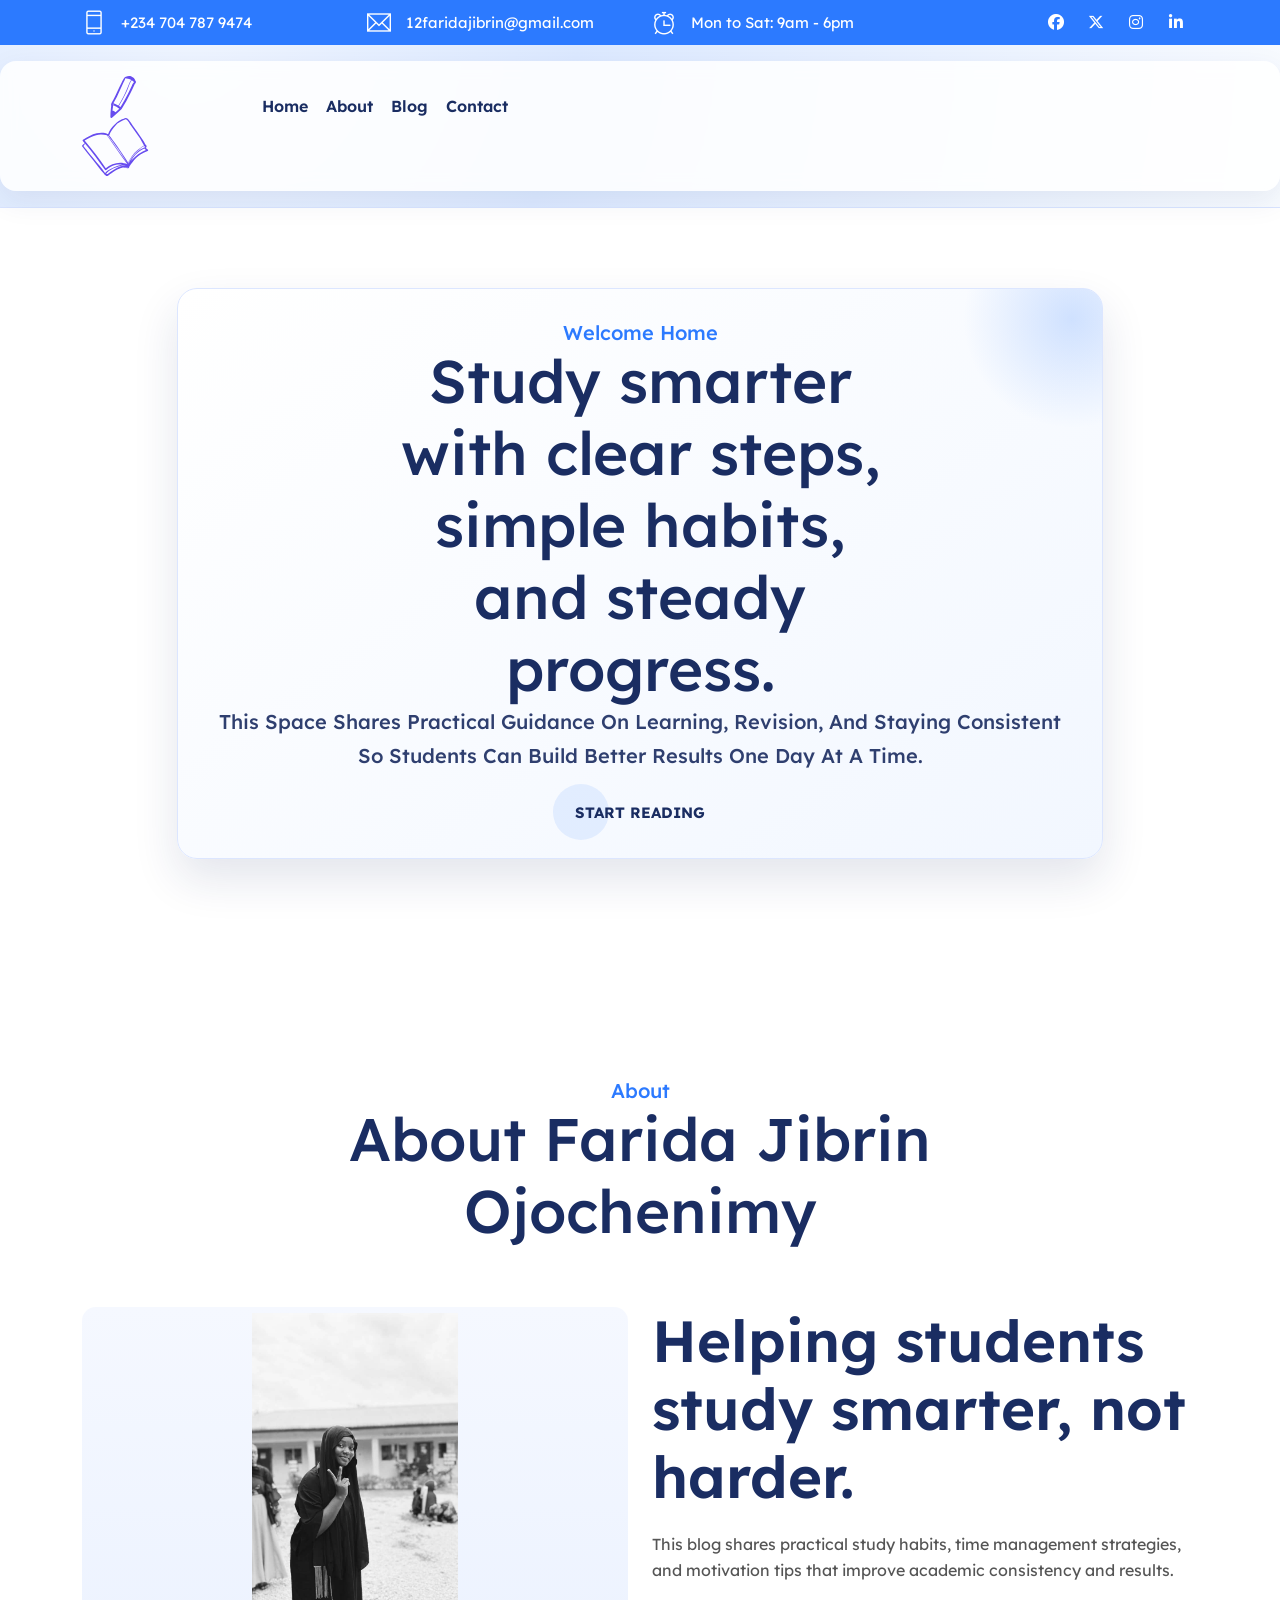
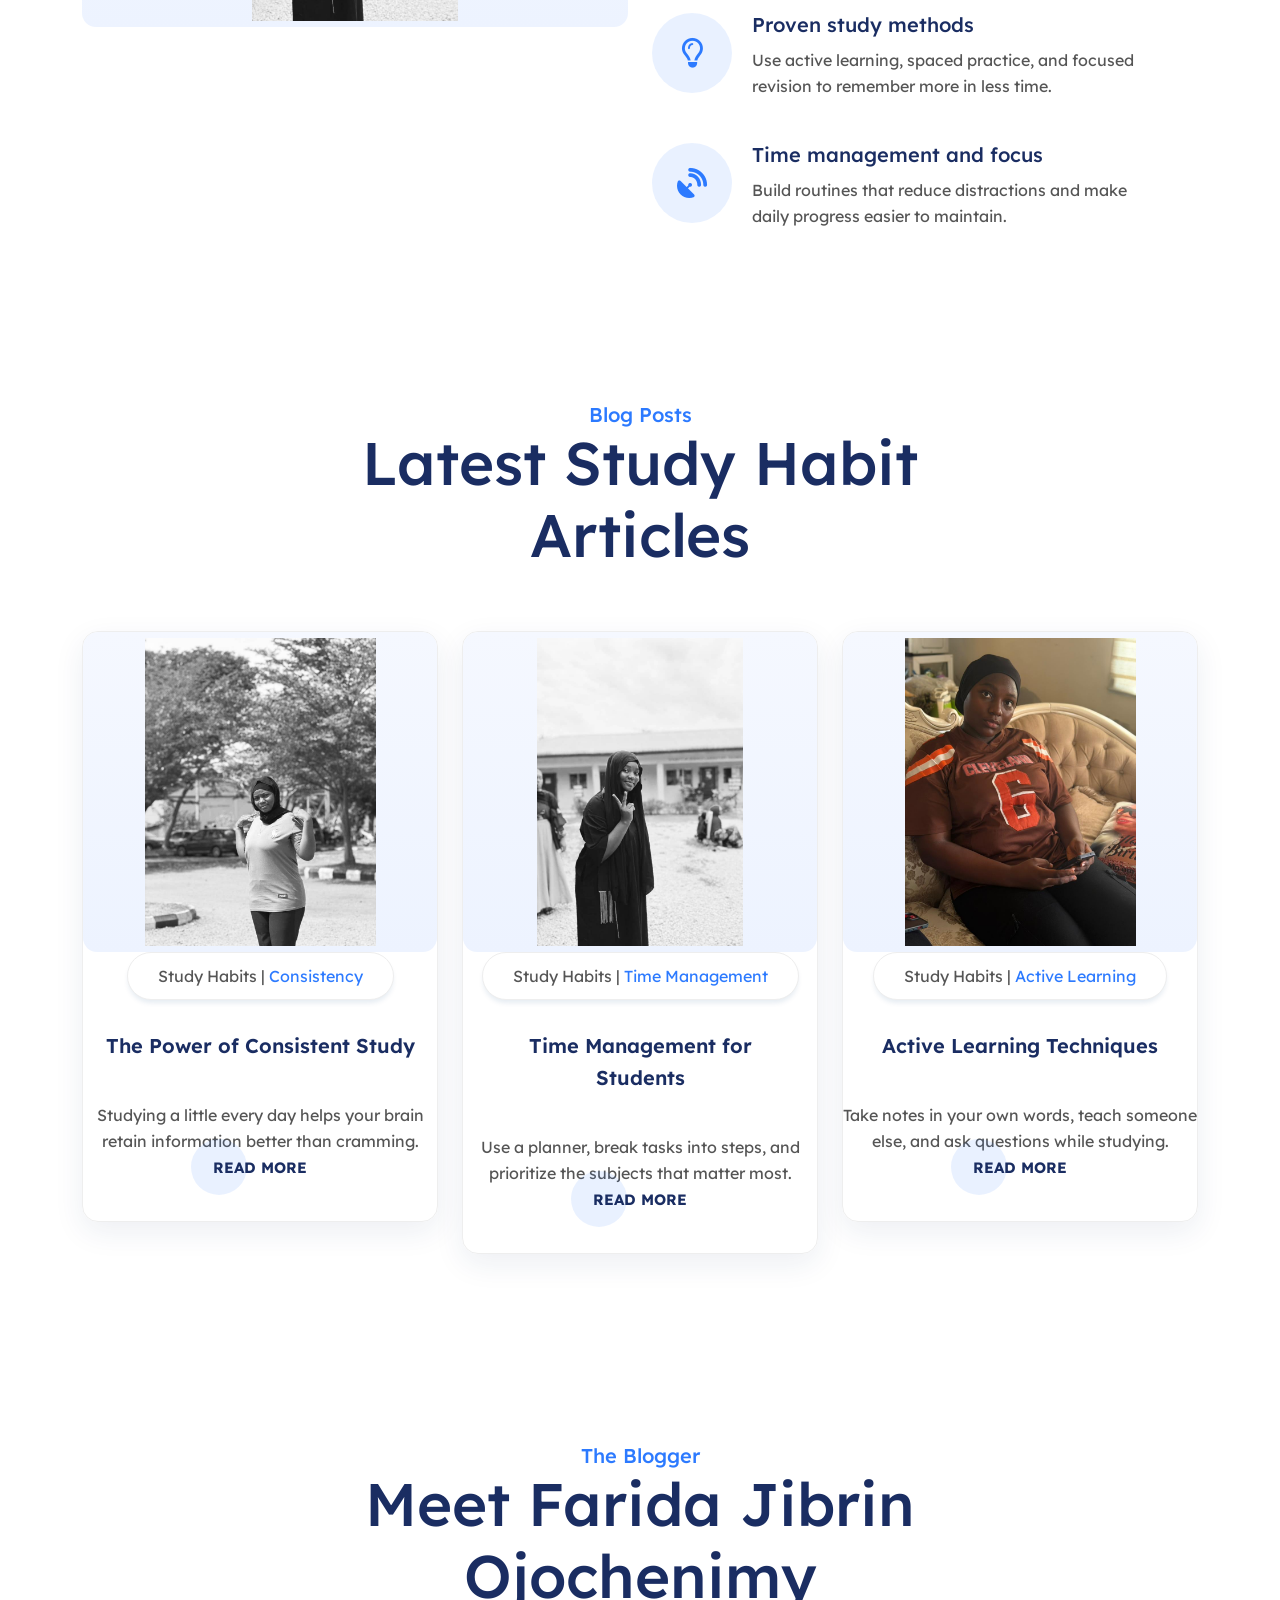
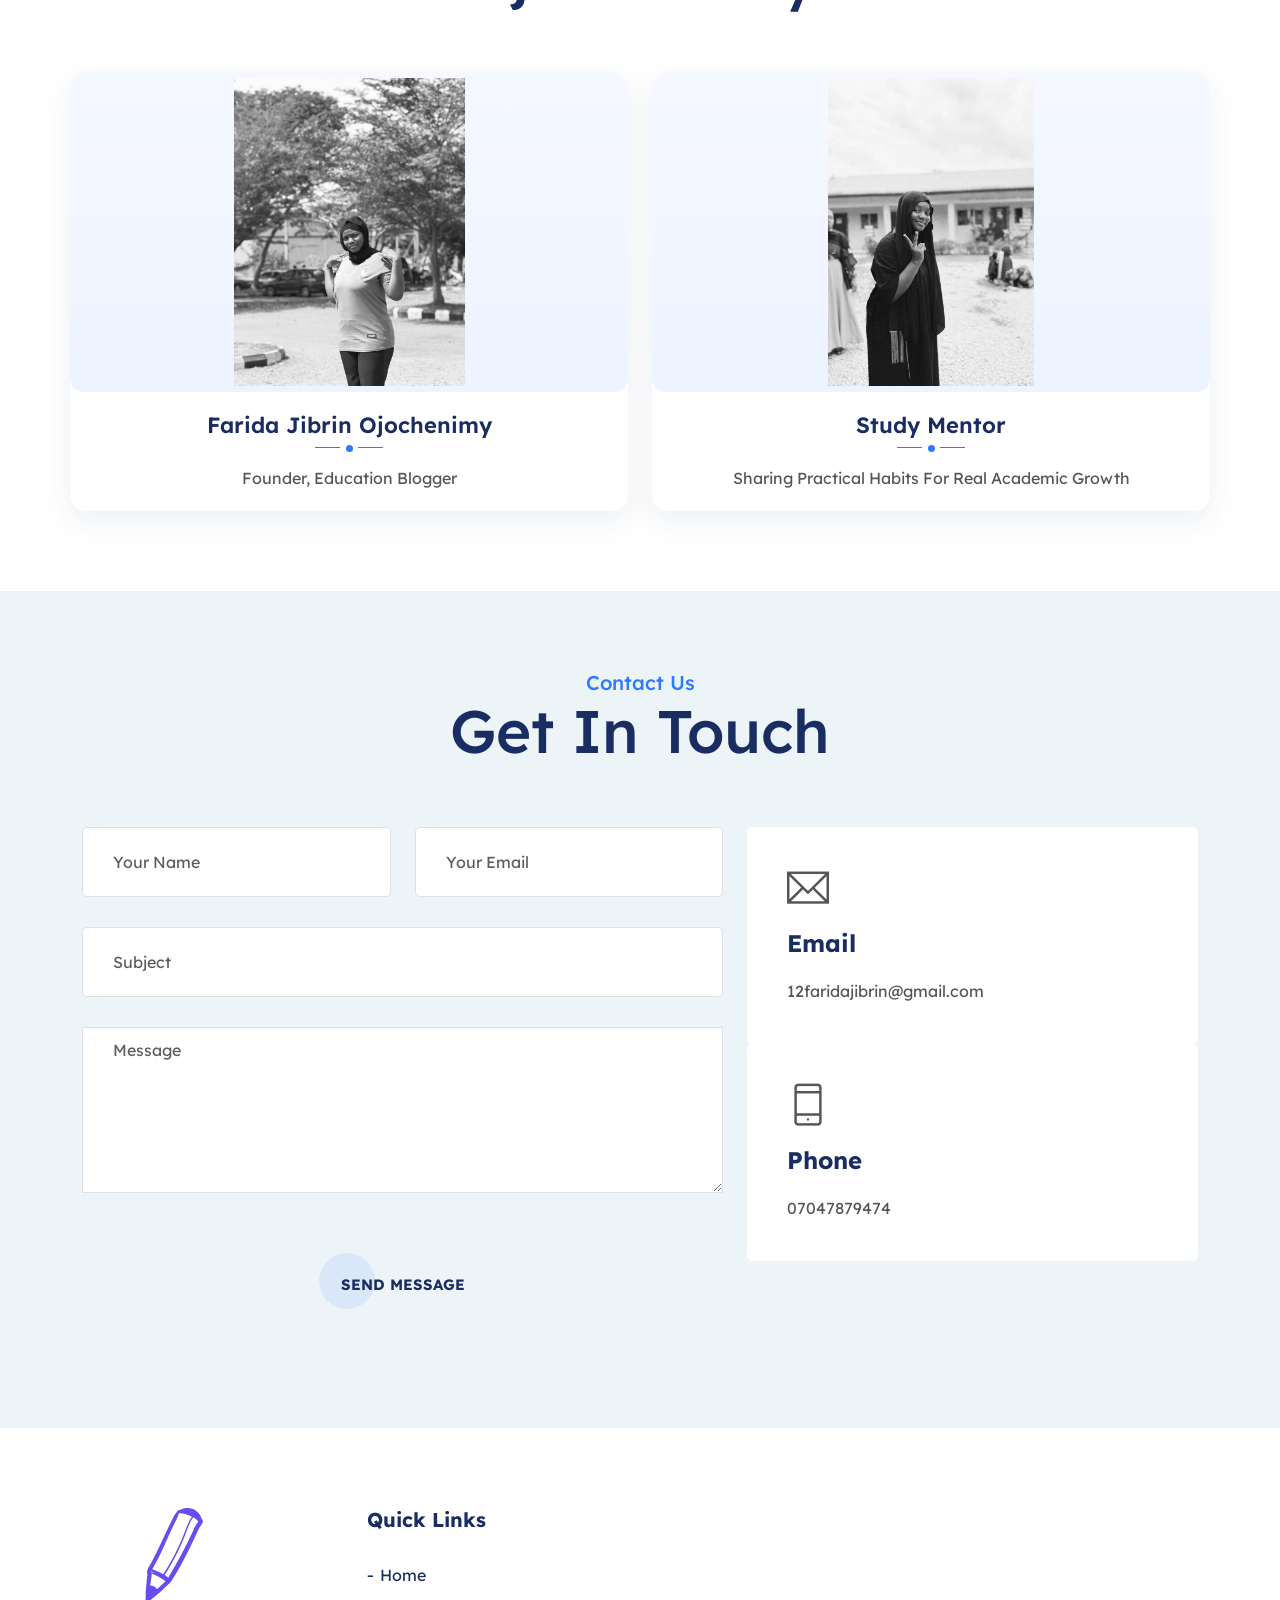
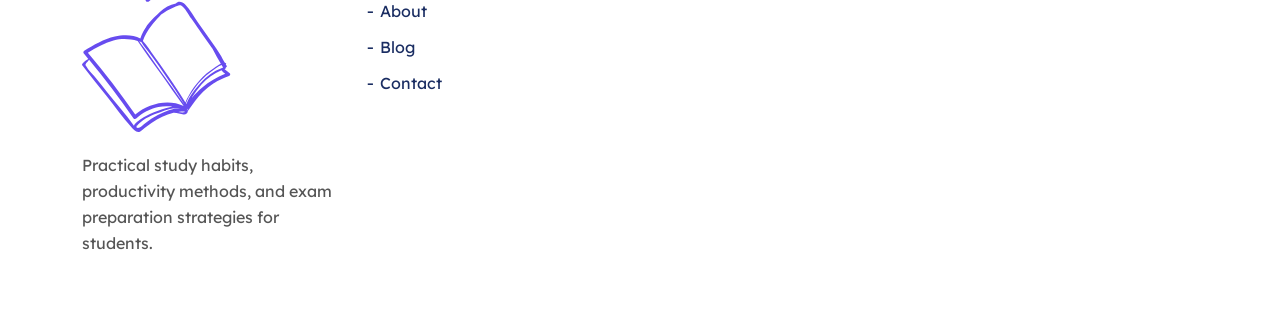
==== index.html @ 9ce4748a "first commit" ====
<!DOCTYPE html>
<html lang="en">
	<head>
		<meta charset="utf-8">
		<meta http-equiv="X-UA-Compatible" content="IE=edge">
		<meta name="viewport" content="width=device-width, initial-scale=1">
		<meta name="description" content="Study habits and practical student success tips.">
		<meta name="keywords" content="study habits, student productivity, education blog">
		<meta name="author" content="theme_ocean">
		<title>Study Habits That Actually Work</title>
		<link rel="stylesheet" href="assets/bootstrap/css/bootstrap.min.css">
		<link href="https://fonts.googleapis.com/css2?family=Lexend:wght@300;400;500;600;700&display=swap" rel="stylesheet">
		<link rel="stylesheet" href="assets/webfonts/themify-icons.css">
		<link rel="stylesheet" href="assets/css/all.min.css">
		<link rel="stylesheet" href="assets/css/fontawesome.min.css">
		<link rel="stylesheet" href="assets/owlcarousel/css/owl.carousel.css">
		<link rel="stylesheet" href="assets/owlcarousel/css/owl.theme.css">
		<link rel="stylesheet" href="assets/css/magnific-popup.css">
		<link rel="stylesheet" href="assets/css/jquery-simple-mobilemenu.css">
		<link rel="stylesheet" href="assets/css/animate.css">
		<link rel="stylesheet" href="assets/css/style.css">
	</head>
<body class="home-page">
	<div class="preloaders"><span class="loader">Loading</span></div>

	<div class="top_header_banner">
		<section class="logo-contact">
			<div class="container">
				<div class="row">
					<div class="col-lg-3 col-md-4 col-sm-6 col-xs-12"><div class="single-top-contact"><i class="ti-mobile"></i><h4><a href="tel:+2347047879474">+234 704 787 9474</a></h4></div></div>
					<div class="col-lg-3 col-md-4 col-sm-6 col-xs-12"><div class="single-top-contact"><i class="ti-email"></i><h4><a href="mailto:12faridajibrin@gmail.com">12faridajibrin@gmail.com</a></h4></div></div>
					<div class="col-lg-3 col-md-4 col-sm-6 col-xs-12"><div class="single-top-contact"><i class="ti-alarm-clock"></i><h4>Mon to Sat: 9am - 6pm</h4></div></div>
					<div class="col-lg-3 col-md-4 col-sm-6 col-xs-12"><div class="top_social_profile"><ul><li><a href="#" class="top_f_facebook"><i class="fa-brands fa-facebook"></i></a></li><li><a href="#" class="top_f_twitter"><i class="fa-brands fa-x-twitter"></i></a></li><li><a href="#" class="top_f_instagram"><i class="fa-brands fa-instagram"></i></a></li><li><a href="#" class="top_f_linkedin"><i class="fa-brands fa-linkedin-in"></i></a></li></ul></div></div>
				</div>
			</div>
		</section>

		<div id="navigation" class="navbar-light bg-faded site-navigation">
			<div class="container">
				<div class="row">
					<div class="col-20 align-self-center"><div class="site-logo"><a href="index.html"><img src="assets/images/all-img/book.svg" alt=""></a></div></div>
					<div class="col-60 d-flex">
						<nav id="main-menu"><ul><li><a href="index.html">Home</a></li><li><a href="about.html">About</a></li><li><a href="blog.html">Blog</a></li><li><a href="contact.html">Contact</a></li></ul></nav>
					</div>
					<ul class="mobile_menu"><li><a href="index.html">Home</a></li><li><a href="about.html">About</a></li><li><a href="blog.html">Blog</a></li><li><a href="contact.html">Contact</a></li></ul>
				</div>
			</div>
		</div>
	</div>

	<section class="welcome_home section-padding">
		<div class="container">
			<div class="row">
				<div class="col-lg-10 offset-lg-1 text-center">
					<div class="section-title welcome-card">
						<h4>Welcome Home</h4>
						<h1>Study smarter with clear steps, simple habits, and steady progress.</h1>
						<p class="welcome-copy">This space shares practical guidance on learning, revision, and staying consistent so students can build better results one day at a time.</p>
						<a href="blog.html" class="cta"><span>Start Reading</span></a>
					</div>
				</div>
			</div>
		</div>
	</section>

	<section class="ab_one section-padding">
		<div class="container">
			<div class="section-title"><h4>About</h4><h1>About Farida Jibrin Ojochenimy</h1></div>
			<div class="row">
				<div class="col-lg-6 col-sm-12 col-xs-12 wow fadeInUp" data-wow-duration="1s" data-wow-delay="0.2s" data-wow-offset="0"><div class="ab_img"><img src="assets/images/homepcs.jpeg" class="img-fluid" alt="Farida profile photo"></div></div>
				<div class="col-lg-6 col-sm-12 col-xs-12 wow fadeInUp" data-wow-duration="1s" data-wow-delay="0.1s" data-wow-offset="0">
					<div class="ab_content"><h2>Helping students study smarter, not harder.</h2><p>This blog shares practical study habits, time management strategies, and motivation tips that improve academic consistency and results.</p></div>
					<div class="abmv"><i class="fa-regular fa-lightbulb"></i><h4>Proven study methods</h4><p>Use active learning, spaced practice, and focused revision to remember more in less time.</p></div>
					<div class="abmv"><i class="fa-solid fa-satellite-dish"></i><h4>Time management and focus</h4><p>Build routines that reduce distractions and make daily progress easier to maintain.</p></div>
				</div>
			</div>
		</div>
	</section>

	<section class="blog_area_bg section-padding">
		<div class="container">
			<div class="section-title"><h4>Blog Posts</h4><h1>Latest Study Habit Articles</h1></div>
			<div class="row">
				<div class="col-lg-4 col-sm-4 col-xs-12 wow fadeInUp" data-wow-duration="1s" data-wow-delay="0.1s" data-wow-offset="0"><div class="single_blog"><img src="assets/images/img.jpeg" class="img-fluid" alt="Farida portrait" /><div class="img_info"><span>Study habits | <a href="blog-post-1.html">Consistency</a></span></div><div class="content_box"><h2><a href="blog-post-1.html">The Power of Consistent Study</a></h2><p>Studying a little every day helps your brain retain information better than cramming.</p><a href="blog-post-1.html" class="cta"><span>Read More</span></a></div></div></div>
				<div class="col-lg-4 col-sm-4 col-xs-12 wow fadeInUp" data-wow-duration="1s" data-wow-delay="0.2s" data-wow-offset="0"><div class="single_blog"><img src="assets/images/homepcs.jpeg" class="img-fluid" alt="Farida smiling" /><div class="img_info"><span>Study habits | <a href="blog-post-2.html">Time management</a></span></div><div class="content_box"><h2><a href="blog-post-2.html">Time Management for Students</a></h2><p>Use a planner, break tasks into steps, and prioritize the subjects that matter most.</p><a href="blog-post-2.html" class="cta"><span>Read More</span></a></div></div></div>
				<div class="col-lg-4 col-sm-4 col-xs-12 wow fadeInUp" data-wow-duration="1s" data-wow-delay="0.3s" data-wow-offset="0"><div class="single_blog"><img src="assets/images/profile.jpeg" class="img-fluid" alt="Farida at home" /><div class="img_info"><span>Study habits | <a href="blog-post-3.html">Active learning</a></span></div><div class="content_box"><h2><a href="blog-post-3.html">Active Learning Techniques</a></h2><p>Take notes in your own words, teach someone else, and ask questions while studying.</p><a href="blog-post-3.html" class="cta"><span>Read More</span></a></div></div></div>
			</div>
		</div>
	</section>

	<section class="team_member section-padding">
		<div class="container">
			<div class="section-title"><h4>The Blogger</h4><h1>Meet Farida Jibrin Ojochenimy</h1></div>
			<div class="row text-center blogger-grid">
				<div class="col-md-6 col-sm-6 col-xs-12 wow fadeInUp" data-wow-duration="1s" data-wow-delay="0.1s" data-wow-offset="0"><div class="our-team"><div class="team_img"><img src="assets/images/img.jpeg" alt="Farida standing outdoors"></div><div class="team-content"><h3 class="title">Farida Jibrin Ojochenimy</h3><span class="post">Founder, Education Blogger</span></div></div></div>
				<div class="col-md-6 col-sm-6 col-xs-12 wow fadeInUp" data-wow-duration="1s" data-wow-delay="0.2s" data-wow-offset="0"><div class="our-team"><div class="team_img"><img src="assets/images/homepcs.jpeg" alt="Farida peace sign portrait"></div><div class="team-content"><h3 class="title">Study Mentor</h3><span class="post">Sharing practical habits for real academic growth</span></div></div></div>
			</div>
		</div>
	</section>

	<div id="contact" class="contact_area section-padding">
		<div class="container">
			<div class="section-title"><h4>Contact Us</h4><h1>Get In Touch</h1></div>
			<div class="row">
				<div class="col-lg-7 col-sm-12 col-xs-12 wow fadeInUp" data-wow-duration="1s" data-wow-delay="0.2s" data-wow-offset="0">
					<div class="contact"><form class="form" method="post" action="mailto:12faridajibrin@gmail.com" enctype="text/plain"><div class="row"><div class="form-group col-md-6"><input type="text" name="name" class="form-control" required="required" placeholder="Your Name"></div><div class="form-group col-md-6"><input type="email" name="email" class="form-control" required="required" placeholder="Your Email"></div><div class="form-group col-md-12"><input type="text" name="subject" class="form-control" required="required" placeholder="Subject"></div><div class="form-group col-md-12"><textarea rows="6" name="message" class="form-control" required="required" placeholder="Message"></textarea></div><div class="col-md-12 text-center"><button type="submit" class="cta"><span>Send Message</span></button></div></div></form></div>
				</div>
				<div class="col-lg-5 col-sm-12 col-xs-12 wow fadeInUp" data-wow-duration="1s" data-wow-delay="0.2s" data-wow-offset="0"><div class="single_address"><i class="ti-email"></i><h4>Email</h4><p>12faridajibrin@gmail.com</p></div><div class="single_address"><i class="ti-mobile"></i><h4>Phone</h4><p>07047879474</p></div></div>
			</div>
		</div>
	</div>

	<div class="footer section-padding"><div class="container"><div class="row"><div class="col-lg-3 col-sm-6 col-xs-12"><div class="single_footer"><a href="index.html"><img src="assets/images/all-img/book.svg" alt=""></a><p>Practical study habits, productivity methods, and exam preparation strategies for students.</p></div></div><div class="col-lg-2 col-sm-6 col-xs-12"><div class="single_footer"><h4>Quick Links</h4><ul><li><a href="index.html">Home</a></li><li><a href="about.html">About</a></li><li><a href="blog.html">Blog</a></li><li><a href="contact.html">Contact</a></li></ul></div></div></div></div></div>

	<script src="assets/js/jquery-1.12.4.min.js"></script>
	<script src="assets/bootstrap/js/bootstrap.min.js"></script>
	<script src="assets/owlcarousel/js/owl.carousel.min.js"></script>
	<script src="assets/js/jquery-simple-mobilemenu.js"></script>
	<script src="assets/js/jquery.magnific-popup.min.js"></script>
	<script src="assets/js/jquery.mixitup.js"></script>
	<script src="assets/js/gsap.min.js"></script>
	<script src="assets/js/ScrollTrigger.min.js"></script>
	<script src="assets/js/lenis.js"></script>
	<script src="assets/js/scrolltopcontrol.js"></script>
	<script src="assets/js/jquery.inview.min.js"></script>
	<script src="assets/js/wow.min.js"></script>
	<script src="assets/js/scripts.js"></script>
</body>
</html>
---- assets/css/style.css ----
/*
Author       : theme_ocean
Template Name: Purdue - Education HTML Template
Version      : 1.0
*/
/*=============================================================
    CSS INDEX
    =============================
    01. GENERAL STYLE (body, link color, section-title, preloader btn, overlay, section-padding etc)
    02. START BOOTSTRAP NAVIGATION OVERRIDES
    03. START HOMEPAGE CSS STYLE
    04. START TOP PROMO DESIGN
    05. START ABOUT CSS DESIGN
    06. START COUNTER DESIGN
    07. START FEATURES DESIGN
    08. START COURSE DESIGN
    09. START COURSE PROMOTION DESIGN
    10. START TOPIC DESIGN
    11. START REVIEWS DESIGN
    12. START TEAM DESIGN
    13. START BLOG DESIGN
    14. START FOOTER DESIGN
    15. START PARTNER DESIGN
    16. START SECTION TOP DESIGN
    17. START PRICING DESIGN
    18. START EVENTS DESIGN
    19. START FAQ DESIGN
    20. START ERROR DESIGN
    21. START LOGIN AND REGISTER DESIGN
    22. START CONTACT DESIGN
    23. START ABOUT PAGE DESIGN
    23. START NEWSLETTER DESIGN
    24. START FREE COURSE+INSTRUCTOR DESIGN
  =============================================================*/
/*
* ----------------------------------------------------------------------------------------
* 01.GENERAL STYLE
* ----------------------------------------------------------------------------------------
*/
body {
color:#555;
font-family: 'Lexend', sans-serif;
font-size: 16px;
font-weight: 400;
line-height: 26px;
overflow-x:hidden;
}

h1,
h2,
h3,
h4,
h5,
h6 {
  letter-spacing: 0px;
  margin: 0px;
  font-family: 'Lexend', sans-serif;
  color: #1a2d62;
  font-weight: 400;
}
a {
	font-family: 'Lexend', sans-serif;
    text-decoration: none;
	color:#1a2d62;
    -webkit-transition: all 0.2s;
    -o-transition: all 0.2s;
    transition: all 0.2s;
}
a:hover {
    color: #fff;
    text-decoration: none;
}
a:focus {
    outline: none;
    text-decoration: none;
}
inout{outline:none;}
p {
  margin-bottom: 0;
}
ul,
li {
    margin: 0;
    padding: 0;
	list-style:none;
}
html.lenis,
html.lenis body {
    height: auto;
}

.lenis.lenis-smooth {
    scroll-behavior: auto !important;
}

.lenis.lenis-smooth [data-lenis-prevent] {
    overscroll-behavior: contain;
}

.lenis.lenis-stopped {
    overflow: hidden;
}

.lenis.lenis-smooth iframe {
    pointer-events: none;
}
fieldset {
    border: 0 none;
    margin: 0 auto;
    padding: 0;
}
b, strong {
	font-weight: 600;
}
span{font-family: 'Lexend', sans-serif;}
.no-padding { padding: 0 }

/*END PRELOADER DESIGN*/
.section-padding { padding: 80px 0 }
/*START SECTION TITLE DESIGN*/
.section-title {
  margin-bottom: 60px;
  position:relative;
  text-align:center;
}
.section-title h4 {
	color: #2c7aff;
	font-weight: 500;
	font-size: 20px;
}
.section-title h1 {
  font-size: 60px;
width:60%;
font-weight: 500;
margin:auto;
}
@media only screen and (max-width:960px) { 
.section-title h1 {width:90%;}
}
@media only screen and (max-width:768px) { 
.section-title h1 {font-size:50px;width:90%;}
}
@media only screen and (max-width:480px) { 
.section-title h1 {font-size:40px;width:90%;}
}
.section-title p {
	width: 100%;
	margin: auto;
	font-size: 40px;
	font-weight: 800;
	text-transform: capitalize;
	line-height: 50px;
	color: #1a2d62;
}
@media only screen and (max-width:480px){
.section-title p {width:100%;}
}
.section-title p span {
	background: #FEC961;
	padding: 0 15px;
	border-radius: 30px;
	/* display: block; */
}
h1.section-title-white{color:#fff;}
p.section-title-white{color:#fff;}
.section-title-two{margin-bottom:60px;}
.section-title-two h2 {
	font-weight: 600;
	font-size: 50px;
}
.section-title-two h2 span{color: #2c7aff;}

/*END SECTION TITLE DESIGN*/
/*START SCROLL TO TOP*/
.topcontrol {
	background: #2c7aff;
	border-radius: 30px;
	bottom: 5px;
	-webkit-box-shadow: 0 1px 10px 0 rgba(0, 0, 0, 0.2);
	box-shadow: 0 1px 10px 0 rgba(0, 0, 0, 0.2);
	color: #fff;
	cursor: pointer;
	font-size: 22px;
	height: 50px;
	line-height: 47px;
	opacity: 1;
	-ms-filter: "progid:DXImageTransform.Microsoft.Alpha(Opacity=100)";
	position: fixed;
	right: 5px;
	text-align: center;
	-webkit-transition: all 0.2s ease 0s;
	-o-transition: all 0.2s ease 0s;
	transition: all 0.2s ease 0s;
	width: 50px;
}
@media only screen and (max-width:768px) { 
.topcontrol {display:none;}
}
.topcontrol:hover {
    background: #2c7aff;
    color: #fff;
}
/*END SCROLL TO TOP*/
/*START PRELOADER DESIGN*/

.preloaders {
  position: fixed;
  top: 50%;
  left: 50%;
  width: 100%;
  height: 100%;
  display: flex;
  align-items: center;
  justify-content: center;
  z-index: 99999;
  transform: translate(-50%, -50%);
  background: #fff;
}
.loader {
  font-size: 48px;
  display: inline-block;
  font-weight: bold;
  color: #1a2d62;
  box-sizing: border-box;
  text-shadow: 0 0 2px #FFF, 0 0 1px #FFF, 0 0 1px #FFF;
  letter-spacing: 2px;
  position: relative;
}
.loader::after {
  content: 'Loading';
  position: absolute;
  left: 0;
  top: 0;
  color: #2c7aff;
  width: 100%;
  height: 100%;
  overflow: hidden;
  box-sizing: border-box;
  animation: animloader 6s linear infinite;
}

@keyframes animloader {
  0% {
    width: 0%;
  }
  100% {
    width: 100%;
  }
}
 
/*END LOADER*/

::-moz-selection {
	background: #2c7aff;
	color: #fff;
	text-shadow: none;
}
::selection {
	background: #2c7aff;
	color: #fff;
	text-shadow: none;
}
/*BTN START*/
.btn_one {
	background: #2c7aff;
	font-size: 15px;
	padding: 15px 40px;
	color:#fff;
  display: inline-block;
  border-radius:100px;
  font-weight: 700;
   box-shadow: 10px 15px 18px rgba(23, 23, 36, 0.1);
  vertical-align: middle;
  -webkit-transform: translateZ(0);
  transform: translateZ(0);
  box-shadow: 0 0 1px rgba(0, 0, 0, 0);
  -webkit-backface-visibility: hidden;
  backface-visibility: hidden;
  -moz-osx-font-smoothing: grayscale;
  position: relative;
  -webkit-transition-property: color;
  transition-property: color;
  -webkit-transition-duration: 0.3s;
  transition-duration: 0.3s;
}
.btn_one:before {
  content: "";
  position: absolute;
  z-index: -1;
  top: 0;
  left: 0;
  right: 0;
  bottom: 0;
  background: #fec961;
  border-radius: 100px;
  -webkit-transform: scaleY(0);
  transform: scaleY(0);
  -webkit-transform-origin: 50% 0;
  transform-origin: 50% 0;
  -webkit-transition-property: transform;
  transition-property: transform;
  -webkit-transition-duration: 0.3s;
  transition-duration: 0.3s;
  -webkit-transition-timing-function: ease-out;
  transition-timing-function: ease-out;
}
.btn_one:hover, .btn_one:focus, .btn_one:active {
  color: #fff;
  border-radius:100px;
}
.btn_one:hover:before, .btn_one:focus:before, .btn_one:active:before {
  -webkit-transform: scaleY(1);
  transform: scaleY(1);
  border-radius: 100px;
}

@media only screen and (max-width:880px) { 
.btn_one {padding: 10px 20px;}
}
@media only screen and (max-width:480px) { 
.btn_one {padding: 10px 30px;}
}
/*BTN END*/

/*START BTN TWO*/
.cta {
  position: relative;
  margin: auto;
  padding: 18px 22px;
  transition: all 0.2s ease;
}
.cta:before {
  content: "";
  position: absolute;
  top: 0;
  left: 0;
  display: block;
  border-radius: 28px;
  background: rgba(44,122,255,0.1);
  width: 56px;
  height: 56px;
  transition: all 0.3s ease;
}
.cta span {
	position: relative;
	font-size: 15px;
	color: #1a2d62;
	font-weight: 700;
	text-transform: uppercase;
}
.cta svg {
  position: relative;
  top: 0;
  margin-left: 10px;
  fill: none;
  stroke-linecap: round;
  stroke-linejoin: round;
  stroke: #111;
  stroke-width: 2;
  transform: translateX(-5px);
  transition: all 0.3s ease;
}
.cta:hover:before {
  width: 100%;
  background: #2c7aff;
}
.cta:hover svg {
  transform: translateX(0);
}
.cta:active {
  transform: scale(0.96);
}
.cta:hover span{color:#fff;}
.cta:hover svg {
  position: relative;
  top: 0;
  margin-left: 10px;
  fill: none;
  stroke-linecap: round;
  stroke-linejoin: round;
  stroke: #fff;
  stroke-width: 2;
  transform: translateX(-5px);
  transition: all 0.3s ease;
}
/*END BTN TWO*/
/*START BTN THREE*/
.btn_two {
	color: #1a2d62;
	border: 2px solid #2c7aff;
	padding: 12px 30px;
	font-weight: 600;
	display: inline-block;
	border-radius: 100px;
	font-size: 16px;
	transition: 0.3s;
	background: #fff;
}
.btn_two:hover{
	color: #fff;
	border: 2px solid #2c7aff;
	background:#2c7aff;
}
/*END BTN THREE*/
/*
* ----------------------------------------------------------------------------------------
* 01.END GENERAL STYLE
* ----------------------------------------------------------------------------------------
*/
.top_header_banner{background: #F9F4F1;}
.top_header_banner2 {
	background: linear-gradient(to left, rgb(228, 242, 254), rgb(255, 238, 254));
}
/*START TOP HEADER DESIGN*/
.logo-contact {
	padding: 5px 0;
	background: #2c7aff;
}
@media only screen and (max-width:960px){
.logo-contact{display:none;}
}
.logo-img{}
.logo-img a {
	color: #fff;
	font-size: 40px;
	text-transform: uppercase;
	margin-top: 5px;
	display: inline-block;
}
.single-top-contact {margin-top:6px;}
@media only screen and (max-width:880px) { 
.single-top-contact{margin-bottom:30px;}
}
.single-top-contact i {
	color: #fff;
	float: left;
	margin-right: 15px;
	font-size: 24px;
	margin-bottom: 0px;
}
.single-top-contact h4{
font-size: 15px;
color: #fff;
margin-bottom: 0px;
overflow: hidden;
padding-top: 3px;
}
.single-top-contact h4 a{color: #fff;}
/*TOP SOCIAL PROFILES*/
.top_social_profile ul{
list-style: outside none none;
margin: 0;
padding: 0;
float:right;
}
.top_social_profile ul li{display: inline-block;}
.top_social_profile ul li a {
	/* background:#fff; */
	text-align: center;
	border: 0px;
	text-transform: uppercase;
	-webkit-transition: all 0.3s ease 0s;
	-o-transition: all 0.3s ease 0s;
	transition: all 0.3s ease 0s;
	margin-right: 5px;
	font-size: 16px;
	color: #fff;
	display: block;
	width: 35px;
	height: 35px;
	line-height: 35px;
	border-radius: 30px;
}
@media only screen and (max-width:768px) { 
.top_social_profile ul li a{margin-right:10px;margin-bottom:10px;}
}
.top_social_profile ul li a:hover{
color:#fff;
}
.top_f_facebook:hover{background:#3B5998;}
.top_f_twitter:hover{background:#1A90D9;}
.top_f_instagram:hover{background:#FF5252;}
.top_f_linkedin:hover{background:#0e76a8;}
/*END LOGO WITH CONTACT*/
/*
* ----------------------------------------------------------------------------------------
* 02.START BOOTSTRAP NAVIGATION OVERRIDES
* ----------------------------------------------------------------------------------------
*/
.col-20{
	width: 15%;
}
.col-60{
	width: 55%;
}
.col-30{
	width: 30%;
}
.site-logo{
	width: 150px;
}
.site-logo a{
	display: block;
}
.site-logo img{
	max-width: 100%;
}
#navigation {
	background: #fff;
	padding: 15px 0;
}
.navigation2{
	border-bottom: 0px !important;
	background:#fff;
}
@media only screen and (max-width:960px){
#navigation{border-bottom: 0px;}
}
.navbar-fixed {
    z-index: 999;
    position: fixed;
    opacity: .98;
    -ms-filter:"progid:DXImageTransform.Microsoft.Alpha(Opacity=98)";
    width: 100%;
    top: 0;
    -webkit-animation: fadeInDown 800ms;
    animation: fadeInDown 800ms;
    -webkit-backface-visibility: hidden;
    border-radius: 0px;
    background: #fff !important;
	box-shadow: 10px 15px 18px rgba(23, 23, 36, 0.03);
}
.navbar-fixed  .menu_ex_bg {
	background: #fff;
	padding: 20px 0px;
	box-shadow: none;
}
@media only screen and (max-width:960px){
#navigation.navbar-fixed{display:none;}
}
#main-menu{
}
#main-menu ul{
	list-style-type: none;
}

#main-menu ul li {
	display: inline-block;
	padding: 0 9px;
	position: relative;
	line-height: 60px;
}
@media only screen and (max-width:1140px){
#main-menu ul li {padding: 0 9px;}
}
#main-menu ul li a {
	position: relative;
	text-transform: capitalize;
	color: #1a2d62;
	font-weight: 600;
	transition: .5s;
	font-size: 16px;
}
#main-menu ul li a:hover,
#main-menu ul li a:focus{
	color: #2c7aff;
}
#navigation .header-btn {
	padding-right:20px;
}





/*-------------------------------
# Dropdwon menu 
--------------------------------*/

#navigation #main-menu ul li ul ,
#navigation #main-menu ul li ul li ul {	
	background: #fff;
	-webkit-box-shadow: 0 0 10px 3px rgba(0,0,0,.05);
	box-shadow: 0 0 10px 3px rgba(0,0,0,.05);
	left: -55px;
	list-style: outside none none;
	margin:  0;
	opacity: 0;
	-ms-filter:"progid:DXImageTransform.Microsoft.Alpha(Opacity=0)";
	padding:0px;
	position: absolute;
	text-align: left;
	top: 120%;
	-webkit-transition:all 0.5s ease 0s;
	-o-transition: all 0.5s ease 0s;
	transition: all 0.5s ease 0s;
	visibility: hidden;
	width: 210px;
	z-index: 999;
	border-radius: 0px;
	border-top: 2px solid #2c7aff;
}
#navigation #main-menu .menu-item-has-children {
	position: relative;
	margin-right: 20px;
}
#navigation #main-menu .menu-item-has-children::after {
	position: absolute;
	content: "\f107";
	font-family:"Font Awesome 6 Free";
	margin-top: 0px;
	margin-left: 0;
	font-size: 10px;
	right: -10px;
	top: 0px;
	color: #0b104a;
	font-size: 13px;
	font-weight: 600;
}
#navigation #main-menu ul li  ul li{
	position: relative;
}
#navigation #main-menu ul li ul li ul{
	top: 0;
	right: auto;
	left: 205px;
}
#navigation.navbar-fixed #main-menu ul li li a{
	color: #1a2d62;
} 
#navigation #main-menu ul li:hover ul,
#navigation #main-menu ul li ul li:hover > ul{
	opacity: 1;
	-ms-filter: "progid:DXImageTransform.Microsoft.Alpha(Opacity=100)"; 
	visibility: visible;
	top: 100%;
}
#navigation #main-menu ul li ul li {display: block; margin: 0; padding: 0;}

#navigation #main-menu ul li ul li a {
	display: block;
	font-size: 16px;
	line-height: 30px;
	font-weight: 600;
	padding: 10px 30px;
	position: relative;	
	transition: all 0.3s ease 0s !important;
	visibility: inherit !important;
	opacity: inherit !important;
	text-transform: capitalize;
	border-bottom: 1px solid #e8e5e5;
}

#navigation #main-menu ul li ul li a:hover{
	color: #1a2d62;
	background-color: #fafafa;
	text-decoration: none;
}
@media only screen and (max-width: 991px){
	
.col-60{
display: none!important;
}

#sm_menu_ham {
display: block;
top: 40px;
right: 11%;
position: absolute;
}
.sidebar{
padding-top: 100px;
}
}

@media only screen and (max-width: 767px){
.spt-130 {
padding-top: 90px;
}	
#mobile_menu{
display: block;
width: 100%;

}
}
@media only screen and (max-width: 575px){
#navigation {padding: 30px 20px;}
#sm_menu_ham {top: 60px;}
}
.header-btn{
	display: inline-block;
	font-weight: 600;
	font-size: 18px;
	color: #0b104a;
	transition: .5s;	
}
.header-btn:hover,
.header-btn:focus{
	color: #2c7aff;
	
}


.home_lc {
	display: inline-block;
	margin-top:15px;
}
.hlc {
	position: relative;
	margin-right: 30px;
	display: inline-block;
}
.home_lc a i {
	display: flex;
	align-items: center;
	justify-content: center;
	color: #1a2d62;
	font-size: 26px;
}
.home_lc a .gactive {
	width: 20px;
	height: 20px;
	background: #2c7aff;
	border-radius: 50%;
	display: flex;
	align-items: center;
	justify-content: center;
	color: #fff;
	font-size: 14px;
	position: absolute;
	top: -10px;
	right: -11px;
}
.call_to_action{
float: right;
margin-top:0px;}
#navigation.navbar-fixed .call_to_action{margin-top:5px;}
.call_to_action a {}
.select_cat select {
	width: 50%;
	float: left;
	margin-top: 15px;
	padding: 10px;
	font-weight: 700;
	font-size: 15px;
	border: 1px solid #ededed;
}
.select_cat select option{
	padding: 10px;
}
.select_cat select:focus{
box-shadow:none;
}
/*
* ----------------------------------------------------------------------------------------
* 02.END BOOTSTRAP NAVIGATION OVERRIDES
* ----------------------------------------------------------------------------------------
*/
/*
* ----------------------------------------------------------------------------------------
* 03. START HOMEPAGE CSS STYLE
* ----------------------------------------------------------------------------------------
*/
.top_header_banner {
	position: relative;
	background: url(../images/banner/bg-scaled.jpg);
	background-repeat: no-repeat;
	background-size: cover;
	background-position: center;
}
.home_bg {
	height: 900px;
	position: relative;
}
.home_bg2{
height:700px;
position:relative;
}
.home_content{padding-top:250px;position:relative;}
.hc_pt{padding-top:150px;position:relative;}
@media only screen and (max-width:768px) { 
.home_content{padding-left:30px;padding-right: 20px;}
}
.home_content h1 {
	font-size: 80px;
	font-weight: 500;
	line-height: 90px;
	margin-bottom: 20px;
}
 @media only screen and (max-width:960px){
.home_content h1 {font-size: 60px;line-height:70px;}
 }
.home_content h1 span{color:#2eca7f;}
.home_content p {
	margin-bottom: 40px;
	font-weight: 400;
	font-size: 18px;
}
.home_me_img{	
position: absolute;
bottom: 0;}
.home_me_img img{position:relative;}
.home_img_two{padding-top:150px;padding-left:50px;}

@media only screen and (max-width:480px) { 
.home_me_img{display:none;}
.home_img_two{display:none;}
}

.home_ps {
	background: #fff;
	width: 200px;
	padding: 20px;
	border-radius:0px;
	box-shadow: 0px 0 30px rgba(1, 41, 112, 0.08);
	position: absolute;
	top: 50%;
}
.home_ps img {
	width: 40px;
	float: left;
	margin-right: 10px;
}
.home_ps h2 {
	overflow: hidden;
	font-weight: 800;
}
.home_ps span{font-size: 14px;}

.home_ps2 {
	background: #fff;
	width: 200px;
	padding: 20px;
	border-radius:0px;
		position: absolute;
	top: 10%;
	right:0;
	box-shadow: 0px 0 30px rgba(1, 41, 112, 0.08);
}
.home_ps2 img {
	width: 40px;
	float: left;
	margin-right: 10px;
}
.home_ps2 h2 {
	overflow: hidden;
	font-weight: 800;
}
.home_ps2 span{font-size: 14px;}

/*HOME TWO BANNER CSS*/
.hero-text2{position:relative;}
.hero-text2 h1 span{color: #2c7aff;}
.hero-text2 h1 {
	font-size: 66px;
	font-weight: 500;
	letter-spacing: 0;
	line-height: 76px;
	padding-top: 250px;
	margin-bottom: 20px;
}
@media only screen and (max-width:960px){
.hero-text2 h1 {padding-top:150px;font-size:64px;line-height:74px;}
}
@media only screen and (max-width:768px){
.hero-text2 h1 {padding-top:150px;font-size: 64px;line-height: 74px;}
}
@media only screen and (max-width:480px){
.hero-text2 h1 {padding-top:250px;font-size: 34px;line-height:44px;}
}
.hero-text2 p {
	width:80%;
	font-weight:500;
	margin-bottom: 30px;
}
.hero-text-img2 {
	position: absolute;
	bottom: 0;
}
.hero-text-img2{}
@media only screen and (max-width:960px) { 
.hero-text-img2 img{display:none;}
}
/*SUBSCRIBE FIELD*/
.banner_subs2 {
	display: block;
	position: relative;
	margin-top: 30px;
}
@media only screen and (max-width:480px){
.banner_subs2 {display: none;}
}
.banner_subs2 button{border:none;}
.home_si2 {
	background: #fff;
	border-radius: 0px;
	color: #0b104a;
	display: block;
	height: 70px;
	letter-spacing: 1px;
	margin: 0;
	padding: 0 60px 0 20px;
	text-transform: capitalize;
	width: 100%;
}
.home_si2:focus{
outline:0 none;
box-shadow:none;
border: 1px solid #2c7aff!important;
}
.home_sb2 button {
	background-color: #2c7aff;
	border-radius: 0px;
	color: #fff;
	cursor: pointer;
	display: block;
	font-size: 20px;
	height: 60px;
	position: absolute;
	right: 5px;
	top: 5px;
	padding: 0 20px;
	width: 25%;
	transition: 0.3s;
}
.home_sb2 button:hover{
	color:#fff;
	background:#2c7aff;
}
.home_tag {
	margin-top: 30px;
	position: relative;
}
.home_tag span{color: #1a2d62;}
.home_tag a {
	color: #1a2d62;
	font-weight: 600;
	padding: 0 5px;
	text-decoration: underline;
	transition: 0.3s;
}
.home_tag a:hover{color: #2c7aff;}
/*END SUBSCRIBE FIELD*/
/*
* ----------------------------------------------------------------------------------------
* 03. END HOMEPAGE CSS STYLE
* ----------------------------------------------------------------------------------------
*/
/*
* ----------------------------------------------------------------------------------------
* 04. START TOP PROMO STYLE
* ----------------------------------------------------------------------------------------
*/
.tp_feature_p3{padding-bottom:50px;}
.tp_feature{
padding-bottom:50px;
}
.single_tp {
background: #E0EAFA;
	padding: 40px;
	margin-bottom: 30px;
	position: relative;
	-webkit-transition: all 0.3s ease 0s;
	transition: all 0.3s ease 0s;
	box-shadow: 0px 0px 150px 0px rgba(78, 67, 250, 0.1);
	border-radius: 10px;
}
@media only screen and (max-width:880px){
.single_tp {margin-bottom:30px;}
}
.single_tp h3 {
	font-size: 20px;
	font-weight: 800;
	margin-bottom:20px;
	overflow: hidden;
}
.single_tp i {
	font-size: 36px;
	margin-bottom: 20px;
	color: #2c7aff;
}
.single_tp p {
	margin-bottom: 40px;
}
.single_tp a {
	color: #1a2d62;
	transition: 0.3s;
}
.single_tp > a > i{}
.st_one{margin-top:20px;background: #ECEBFD;}
.st_two{margin-top:-20px;background:#edf4f3;}
.st_three{margin-top:20px;background: #FCFBF7;}
.single_tp:hover{
background:#fff;
box-shadow:0px 60px 60px rgba(0,0,0,0.1);
position:relative;
z-index:100;
transform: translate(0, -10px);
}
@media only screen and (max-width:480px) { 
.st_one{margin-top:0px;}
.st_two{margin-top:0px;}
.st_three{margin-top:0px;}
}
/*
* ----------------------------------------------------------------------------------------
* 04. END TOP PROMO CSS STYLE
* ----------------------------------------------------------------------------------------
*/
/*
* ----------------------------------------------------------------------------------------
* 04. START ABOUT CSS STYLE
* ----------------------------------------------------------------------------------------
*/
.ab_one {
	padding-bottom: 50px;
}
.ab_content{margin-bottom:30px;position:relative;}
.ab_content h2 {
	margin-bottom: 20px;
	line-height: 68px;
	font-size: 58px;
	font-weight: 600;
}
@media only screen and (max-width:480px) { 
.ab_content h2{font-size: 42px;line-height: 52px;}
}
.ab_content h2 span {}
.ab_content p{margin-bottom: 30px;}
.ab_content p{margin-bottom: 30px;}
.ab_content ul {margin-bottom:50px;}
.ab_content ul li {
	color: #1a2d62;
	font-weight: 600;
	line-height: 40px;
}
.abmv {
	margin-bottom:30px;
	overflow: hidden;
}
@media only screen and (max-width:767px) { 
.abmv {
	width: 100%;
	float: none;
	margin: 0;
	margin-bottom:20px;
}
}
.abmv i {
	margin-bottom: 20px;
	float: left;
	margin-right: 20px;
	background: rgba(44,122,255,0.1);
	width: 80px;
	height: 80px;
	text-align: center;
	line-height: 80px;
	font-size: 30px;
	border-radius: 100px;
	color: #2c7aff;
}
.abmv h4 {
	font-weight: 500;
	overflow: hidden;
	margin-bottom: 10px;
	font-size: 20px;
}
.abmv p{overflow:hidden;width: 70%;}
.cta_two{margin-top: 60px;}
.ss_btn {
	margin-top: 50px;
}

.ab_img{position:relative;}
.ab_img img {}
 @media only screen and (max-width:880px){
.ab_img img {width: 100%;}
.ab_img{
margin-top:0px;
margin-bottom:60px;
}
}
.wc_year{text-align: center;}
.wc_year h3 {
	background: #fff;
	top: 70%;
	position: absolute;
	border-radius: 5px;
	padding: 30px;
	border: 1px solid #eee;
	font-size: 20px;
	font-weight: 600;
	box-shadow: 10px 15px 18px rgba(23, 23, 36, 0.08);
}
.wc_year h3 span{color:#2c7aff;font-size: 30px;}
/*
* ----------------------------------------------------------------------------------------
* 05. END ABOUT CSS STYLE
* ----------------------------------------------------------------------------------------
*/
/*
* ----------------------------------------------------------------------------------------
* 06. START COUNTER CSS STYLE
* ----------------------------------------------------------------------------------------
*/
.count_area {
	position:relative;
	margin-top: -60px;
	padding-bottom:80px;
}
@media only screen and (max-width:960px) { 
.count_area {margin-top: 80px;}
}
.single-counter {
	background: #fff;
	border-radius: 0px;
	padding: 40px;
	box-shadow: 10px 15px 18px rgba(23, 23, 36, 0.04);
}
@media only screen and (max-width:960px) { 
.single-counter{margin-bottom:30px;}
}
.single-counter span {
	width: 50px;
	float: left;
	height: 50px;
	line-height: 50px;
	border-radius: 30px;
	font-size: 20px;
	text-align: center;
	margin-right: 15px;
	color:#1a2d62;
}
.single-counter h2 {
	overflow: hidden;
	font-weight: 600;
	margin-bottom: 0;
}
.single-counter p{overflow: hidden;}
.count_one{background:#e1f8ed;}
.count_two{background:#ECEBFD;}
.count_three{background:#ecf7ff;}
.count_four{background:#ffecec;}

.sc_one{color:#F26B65;background:#FFEFEE;}
.sc_two{color:#2D36BB;background:#ECEDFF;}
.sc_three{color:#57216C;background:#fff;}
.sc_four{color:#448BB7;background:#1a2d62;}

/*
* ----------------------------------------------------------------------------------------
* 06. END COUNTER CSS STYLE
* ----------------------------------------------------------------------------------------
*/

/*
* ----------------------------------------------------------------------------------------
* 07.START FEATURES DESIGN
* ----------------------------------------------------------------------------------------
*/
.marketing_content_area {
	padding-bottom: 50px;
	
}
.single_feature_one {
	background:#fff;
	margin-bottom: 30px;
	padding:40px;
	border-radius:20px;
	text-align: center;
	margin-bottom:30px;
	position: relative;
	border:1px solid #ddd;
	z-index: 2;	
		-webkit-transition: 0.3s;
	-webkit-transition: 0.2s;
	-o-transition: 0.3s;
	transition: 0.3s;
}
.sf_top{overflow: hidden;}
.sf_top  i{margin-bottom:30px;font-size: 60px;color: #2c7aff;}
.single_feature_one h2 a {
	font-size: 26px;
	color: #1a2d62;
	margin-bottom: 15px;
	display: block;
	text-transform: capitalize;
	overflow: hidden;
	line-height: 36px;
	font-weight: 600;
	transition: 0.3s;
}
.single_feature_one  p{margin-bottom:30px;}
.single_feature_one:hover{
	border:1px solid #2c7aff;
}
.ss_one{background:rgba(44,122,255,0.1);}
.single_feature_one:hover .ss_one{background:#fff;}
.ss_two{background:#ECFFFC}
.ss_three{background:#E8F5FF}
.ss_four{background:#E3F9F6}
.ss_five{background:#FFF6EB}
.ss_six{background:#E8FFEA}
.ss_seven{background:#EEE8FF}
.ss_eight{background:#FFE8E8}
.single_feature_one a {
	color: #1a2d62;
	display: inline-block;
	transition: 0.3s;
	text-transform: uppercase;
	font-weight: 500;
}
/*
* ----------------------------------------------------------------------------------------
* 07.END FEATURES DESIGN
* ----------------------------------------------------------------------------------------
*/
/*
* ----------------------------------------------------------------------------------------
* 08.START COURSE DESIGN
* ----------------------------------------------------------------------------------------
*/
.best-course{}

.course-item{
	background:#fff;
	border-radius: 10px;	
	position: relative;
	overflow: hidden;
	transition: .5s;
	box-shadow: 0px 0px 150px 0px rgba(78, 67, 250, 0.1);
	margin: 20px 0 25px;
}

.course-slider .owl-nav.disabled{
	display: block;
}
.course-img img{
	border-radius: 10px 10px 0 0;
	width: 100%;
}

.course-hover{
	width: 100%;
	height: 100%;
	background: #fff;
	position: absolute;	
	left: 0;
	transform:translateX(-100%);
	top: 0;
	visibility: hidden;
	opacity: 0;	
	transition: .5s;
}
.course-item:hover .course-hover{
	transform:translateX(0%);
	opacity: 1;
	visibility: visible;
} 
.chover_content{
	position: absolute;
	top: 50%;
	-webkit-transform: translateY(-50%);
	-ms-transform: translateY(-50%);
	transform: translateY(-50%);
	bottom: 0;
	left: 0;
	right: 0;
	border-radius: 4px;
	padding: 50px 30px 45px 30px;
	-webkit-transition: .5s;
	transition: .5s;
	display: inline-table;	
}

.course-img{
	position: relative;
}
.course-price {
	background: #2c7aff;
	color: #fff;
	padding: 1px 17px;
	display: inline-block;
	position: absolute;
	bottom: 0;
	right: 0;
	font-size: 18px;
	font-weight: 600;
	border-radius: 15px 0 0 0px;
}
.course-content{
	padding: 30px 30px 25px;
}

.course-content h3, 
.course-hover h3 {
	font-size: 18px;
	line-height: 25px;
}
.course-content h3 a{margin-bottom:15px;display:block;}
.chover_content h3 a{color: #1a2d62;margin-bottom:15px;display:block;font-weight:600px;}
.chover_content h3 a:hover{color: #2c7aff;margin-bottom:15px;display:block;font-weight:600px;}
.course-hover p{
	margin-bottom: 0;
}
.course-content .crating i{
	color: #FFA721;
} 
.course-content .cmeta svg,
.course-hover .hcmeta svg{
	width: 18px;
}
.ccategory {
	margin-bottom: .5rem;
}
.ccategory a {
	display: inline-block;
	padding: 3px 18px;
	color: #1a2d62;
	background: rgba(44,122,255,0.1);
	font-size: 16px;
	margin-right: .5rem;
	margin-bottom: .5rem;
	border-radius: 4px;
	font-weight: 400;
}
.crating{
	font-size: 15px;
}
.crating span{
	margin-left: .5rem;
	color:#1a2d62;
	font-weight: 500;
}
.hcmeta{margin-bottom:40px;}
.hcmeta a{
	color:#1a2d62;
}
.cmeta svg,
.hcmeta svg{
	margin-right: .1rem;
}

.hcmeta img{
	width: 18px;
	margin-right: .2rem;
}
.hcmeta i{
	color: #FFA721;
}
.cmeta span:last-child,
.hcmeta span:last-child{
	float: right;
}
.cmtime{
	text-align: right;
	position: relative;
}
.cmeta,
.hcmeta {
	font-size: 15px;
	border-top: 1px solid var(--dc);
	padding-top: .8rem;
	margin-top: 25px;
	display: block;
	font-weight: 500;
}


.course-hover .bg-btn {
	margin-top: 1.5rem;
	height: 42px;
	line-height: 40px;
	border-radius: 4px;
	padding: 0 24px;
	font-size: 15px;
}

.hcourse-price {
	font-weight: 600;
	color:#1a2d62;
	font-size: 20px;
	margin-bottom: 10px;
}
.hcourse-price del{
	font-size: 18px;
	font-weight: 400;
}
.cbtn-wrap {
	position: relative;
	display: inline-block;
	margin-bottom: 0;
	padding-left: 100px;
	font-weight: 500;
}
.cbtn-wrap img{
	width: 87px;
	position: absolute;
	left: 0;
	top: -20px;
	animation: moveHorizontal 3s linear infinite;
}
.cbtn-wrap a,
.cbtn-wrap a i{
	color:#2c7aff;
}
.course-slider{
	position: relative;
}
.course-slider .owl-nav.disabled button.owl-prev,
.course-slider .owl-nav.disabled button.owl-next{
	position: absolute;
	top: 50%;
	transform: translateY(-50%);
}
.course-slider .owl-nav.disabled button.owl-prev{
	left: -8%;
}
.course-slider .owl-nav.disabled button.owl-next{
	right: -8%;
}
.cbook-shape {
	position: absolute;
	left: 4%;
	top: 14%;
	width: 50px;
	animation: zumpBottom 3s linear infinite;
}
.cstar-shape {
	position: absolute;
	right: 4%;
	top: 22%;
	width: 65px;
	animation: zumpBottom 3s linear infinite;
}
/*START COURSE STYLR TWO*/
.bc_bg_two {
	background: #edf4f7;
}
.course-slide2{
    position:relative;
    background:#fff;
	margin-bottom: 30px;
}
@media only screen and (max-width:480px) { 
.course-slide2 {margin-bottom:30px;}
}
.course-slide2 .course-img2 {
	position: relative;
	overflow: hidden;
	float: left;
	width: 50%;
	margin-right: 30px;
}
@media only screen and (max-width:480px) { 
.course-slide2 .course-img2 {
	float: none;
	width: 100%;
}
}
.course-slide2 .course-img2 img{
    width: 100%;
    height: auto;
}
.co_list {
	margin-top: 30px;
	display: inline-block;
}
.course-slide2 .course-date2{
    position:absolute;
    top:10%;
    left:4%;
}
.course-slide2 .month2 {
	display: inline-block;
	color: #fff;
	font-size: 20px;
	font-weight: 600;
	background: #2c7aff;
	width: 60px;
	height: 60px;
	line-height: 60px;
	text-align: center;
	border-radius: 100px;
}
.course-content2{
    padding:30px;
}
.course-content2 h3 a {
	font-size: 26px;
	font-weight: 500;
	display: block;
	margin: 0 0 15px 0;
	text-transform: capitalize;
	line-height: 36px;
}
.course-content2 h3 a:hover{color:#2c7aff;}
.course-slide2 .course-content2 span i{
color:#2c7aff;
margin-right:8px;
}
.course-slide2 .course-content2 span {
	color: #1a2d62;
	margin-bottom: 5px;
	display: inline-block;
	margin-right: 20px;
}
.course-slide2 .course-content2 span strong{font-weight:700;}
.c_btn2 {
	background: rgba(44,122,255,0.1);
	margin-bottom: 8px;
	display: inline-block;
	border-radius: 5px;
	color: #1a2d62;
	font-weight: 500;
	transition: 0.3s;
	border: 1px solid #eee;
	padding: 5px 20px;
}
.c_btn2:hover{color:#2c7aff;}
.c_btn3 {
	background: #2c7aff;
	color: #fff;
	/* padding: 30px; */
	border-radius: 5%;
	font-weight: 600;
	display: inline-block;
	text-align: center;
	position: absolute;
	top: 46%;
	right: 0;
	font-size: 26px;
	width: 70px;
	height: 80px;
	line-height: 80px;
}
/*END COURSE STYLR TWO*/
/*START COURSE THREE*/
.course-slide3{margin-bottom:30px;position: relative;}
.course-img3{position: relative;}

.co_bg_img {
	position: relative;
	padding: 80px 0;
	text-align: center;
	background-position: center;
	background-repeat: no-repeat;
	background-size: cover;
}
.co_bg_img::before {    
	position: absolute;
    content: "";
    left: 0;
    bottom: 0;
    top: 0;
    right: 0;
    background: rgba(0, 0, 0, 0.4);
}

.co-video-play {
	display: inline-block;
	position:relative;
	
}
.co-video-play i {
	background: rgba(44,122,255,0.5);
	/* border: 2px solid #ffde67; */
	color: #fff;
	width: 80px;
	height: 80px;
	line-height: 80px;
	text-align: center;
	border-radius: 100px;
	/* margin-right: 15px; */
	display: inline-block;
	transition: all 0.3s ease 0s;
	font-size: 30px;
}
.co-video-play:hover i{
background: #2c7aff;
color:#fff;
}
.course-content3{
    padding:30px;
	 box-shadow: 0px 10px 40px rgba(0, 0, 0, 0.06);
	 border:1px solid #ededed;
	 background: #fff;
}
.course-content3 h3 a {
	color: #1a2d62;
	font-size: 24px;
	font-weight: 500;
	display: block;
	margin: 0 0 15px 0;
	text-transform: capitalize;
	line-height: 34px;
}
.course-content3 a {
	margin-right: 30px;
}
.course-content2 h3 a:hover{color:#2c7aff;}
.course-content3 h3 a:hover{color:#2c7aff;}
/*END COURSE THREE*/

/*START SINGLE COURSE SIDEBAR CSS*/
.course_features{}
.course_features h3 {
	font-weight: 800;
	margin-bottom: 20px;
	background: #2c7aff;
	color: #fff;
	text-align: center;
	padding: 20px 10px;
}
.course_features ul{}
.course_features ul li {
	/* font-weight: 600; */
	padding-top: 10px;
	color: #1a2d62;
	overflow: hidden;
	font-size: 18px;
}
.course_features ul li i{
color:#2c7aff;
margin-right:8px;
}
.course_features ul li b {
	font-weight: 800;
	float: right;
	background: #2c7aff;
	color: #fff;
	padding: 5px 10px;
	overflow: hidden;
	border-radius: 10px;
}
.course-content p {
	margin-bottom: 30px;
}
.related_course {
	margin: 30px 0;
	border: 1px solid #eee;
	padding: 30px;
}
.related_course h3{
margin-bottom:30px;
font-size: 22px;
font-weight: 800;
}
.single_rc{
margin-bottom:30px;
padding-bottom:30px;
border-bottom:1px solid #eee;
}
.single_rc img {
	float: left;
	margin-right: 15px;
	margin-bottom: 15px;
}
.single_rc i{color:#ffbd35;margin-right: 8px;}
.single_rc h4 a {
	color: #1a2d62;
	font-size: 18px;
	font-weight: 800;
	margin: 10px 0;
	display: block;
	transition: 0.3s;
}
.single_rc h4 a:hover{color:#2c7aff;}
.single_rc span {
	color: #2c7aff;
	font-weight: 800;
	font-size: 20px;
}
.single_langu{}
.single_langu input{}
.single_langu span a {
	color: #1a2d62;
	display: inline-block;
	font-size: 18px;
	line-height: 36px;
	transition: 0.3s;
}
.single_langu span a:hover{color:#2c7aff;}
.single_rat a {
	line-height: 42px;
	/* font-size: 40px; */
	display: inline-block;
}
/*END SINGLE COURSE SIDEBAR CSS*/

.c_btn {
	background: #ebecff;
	padding: 6px 20px;
	margin-bottom: 20px;
	display: inline-block;
	border-radius: 5px;
	color: #2c7aff;
	font-weight: 700;
	transition: 0.3s;
}
.c_btn:hover{color: #2c7aff;}

/*START VIDEO CSS*/
.vid_area {
	position: relative;
	padding-top: 0;
}
.va2 {
position: relative;
	padding-top: 250px;
	padding-bottom: 200px;
}
.va2::before {
	position: absolute;
	width: 100%;
	height: 100%;
	background: #1a1936;
	content: "";
	left: 0;
	top: 0;
	opacity: 0.3;
}

.video-area {
	position: relative;
	background: url(../images/all-img/about-image.jpg);
	height: 700px;
	padding: 20px;
	border-radius: 10px;
	margin-right: 40px;
	background-size: cover;
	background-position: center;
}
@media only screen and (max-width:960px) { 
.video-area {margin-right: 0px;}
}
.video-area::before {
	position: absolute;
	width: 100%;
	height: 100%;
	background: #1a1936;
	content: "";
	left: 0;
	top: 0;
	opacity: 0.2;
	border-radius: 10px;
}
.video-button::after, .video-button::before, blockquote::before, .video-area .video-button  {
    top: 50%;
    left: 50%;
    -webkit-transform: translate(-50%, -50%);
    -ms-transform: translate(-50%, -50%);
    transform: translate(-50%, -50%);
    position: absolute;
    content: "";
}
.video-button::after, .video-button::before, blockquote::before, .video-area2 .video-button  {
    top: 50%;
    left: 50%;
    -webkit-transform: translate(-50%, -50%);
    -ms-transform: translate(-50%, -50%);
    transform: translate(-50%, -50%);
    position: absolute;
    content: "";
}
.video-button {
    width: 70px;
    height: 70px;
    line-height: 70px;
    text-align: center;
    -webkit-border-radius: 50%;
    -moz-border-radius: 50%;
    border-radius: 50%;
    background: #2c7aff;
    position: relative;
    color: #ffffff;
    font-size: 30px;
}

.video-button i {
    position: relative;
    z-index: 1;
}

.video-button:hover {
    color: #ffffff;
}

.video-button::after, .video-button::before {
    animation: video 25s linear infinite;
    -webkit-animation: video 25s linear infinite;
    -moz-animation: video 25s linear infinite;
    -webkit-transition: all ease 0.3s;
    -moz-transition: all ease 0.3s;
    transition: all ease 0.3s;
}


.video-button::after {
   background: #2c7aff;
	opacity:0.5;
    height: 120px;
    width: 120px;
}

@keyframes video {
    0% {
        -webkit-border-radius: 33.33% 50%;
        -moz-border-radius: 33.33% 50%;
        border-radius: 33.33% 50%;
        -webkit-transform: translate(-50%, -50%) rotate(0deg);
        -ms-transform: translate(-50%, -50%) rotate(0deg);
        transform: translate(-50%, -50%) rotate(0deg);
    }

    100% {
        -webkit-border-radius: 50% 33.33%;
        -moz-border-radius: 50% 33.33%;
        border-radius: 50% 33.33%;
        -webkit-transform: translate(-50%, -50%) rotate(1800deg);
        -ms-transform: translate(-50%, -50%) rotate(1800deg);
        transform: translate(-50%, -50%) rotate(1800deg);
    }
}

@-webkit-keyframes video {
    0% {
        -webkit-border-radius: 33.33% 50%;
        -moz-border-radius: 33.33% 50%;
        border-radius: 33.33% 50%;
        -webkit-transform: translate(-50%, -50%) rotate(0deg);
        -ms-transform: translate(-50%, -50%) rotate(0deg);
        transform: translate(-50%, -50%) rotate(0deg);
    }

    100% {
        -webkit-border-radius: 50% 33.33%;
        -moz-border-radius: 50% 33.33%;
        border-radius: 50% 33.33%;
        -webkit-transform: translate(-50%, -50%) rotate(1800deg);
        -ms-transform: translate(-50%, -50%) rotate(1800deg);
        transform: translate(-50%, -50%) rotate(1800deg);
    }
}

@-moz-keyframes video {
    0% {
        -webkit-border-radius: 33.33% 50%;
        -moz-border-radius: 33.33% 50%;
        border-radius: 33.33% 50%;
        -webkit-transform: translate(-50%, -50%) rotate(0deg);
        -ms-transform: translate(-50%, -50%) rotate(0deg);
        transform: translate(-50%, -50%) rotate(0deg);
    }

    100% {
        -webkit-border-radius: 50% 33.33%;
        -moz-border-radius: 50% 33.33%;
        border-radius: 50% 33.33%;
        -webkit-transform: translate(-50%, -50%) rotate(1800deg);
        -ms-transform: translate(-50%, -50%) rotate(1800deg);
        transform: translate(-50%, -50%) rotate(1800deg);
    }
}
.bc_three{
	background: #ebecff;
}
/*START COURSE DETAILS TAB CSS*/
.course-details-content {
    -webkit-border-radius: 8px;
    -moz-border-radius: 8px;
    border-radius: 8px;
	background-color: #F1F5F9;
	margin-top:40px;
}

.course-details-content .nav {
    border: none;
    text-align: center;
    border: 1px solid #DDDDDD;
    border-bottom: none;
    -webkit-border-radius: 5px 5px 0 0;
    -moz-border-radius: 5px 5px 0 0;
    border-radius: 5px 5px 0 0;
    overflow: hidden;
}

.course-details-content .nav li {
    margin-left: -1px;
    flex-grow: 1;
    padding: 0;
    border-left: 1px solid #DDDDDD;
    border-bottom: 1px solid #DDDDDD;
}

.course-details-content .nav li:first-child {
    border-left: none;
}

.course-details-content .nav li a {
    font-weight: 700;
    padding: 14px;
    color: #07294D;
    text-transform: uppercase;
    display: block;
}

.course-details-content .nav li a.active {
    background: #2c7aff;
    color: #ffffff;
}

.course-details-content .overview {
    padding-top: 25px;
}

.course-details-content .overview p {
    margin: 0;
    margin-bottom: 1rem;
}
.course-details-content .overview iframe {
width:100%;
margin:30px 0;
}

.course-details-content .tab-content {
    padding: 0 30px 30px;
}

@media (max-width: 575px) {
    .course-details-content .tab-content {
        padding: 0 15px 20px;
    }

    .course-details-content .nav li a {
        font-size: 14px;
        padding: 5px 10px;
    }
}

.course-details-content .instructor-item .instructor-content .title {
    font-size: 20px;
    margin: 0;
    margin-bottom: 2px;
}

.details-buttons-area {
    display: flex;
    flex-wrap: wrap;
    align-items: center;
    margin: 0 -5px -5px;
}

.details-buttons-area .custom-button {
    margin: 5px;
}

.details-buttons-area .social-icons {
    margin: 0;
    margin-left: auto;
}

.details-buttons-area .social-icons li a {
    color: #07294D;
    background: #ffffff;
}

.details-buttons-area .social-icons li a.active {
    background: #2c7aff;
    color: #ffffff;
}

@media (max-width: 767px) {
    .details-buttons-area {
        justify-content: center;
    }

    .details-buttons-area .social-icons {
        width: 100%;
        margin: 0;
        justify-content: center;
    }
}

.review-form .client-form input {
    border-color: #DDDDDD;
    background: #ffffff;
    height: 50px;
    margin-bottom: 15px;
    -webkit-border-radius: 3px;
    -moz-border-radius: 3px;
    border-radius: 3px;
    padding-left: 10px;
}

.review-form .client-form .rating {
    display: flex;
    flex-wrap: wrap;
    align-items: center;
    margin-bottom: 15px;
}

.review-form .client-form .rating .rating-title {
    padding-right: 5px;
}

.review-form .client-form .rating ul {
    margin: 0;
    display: flex;
    flex-wrap: wrap;
}

.review-form .client-form .rating ul li a i {
    color: #FF7700;
}

.review-form .client-form textarea {
    border-color: #DDDDDD;
    padding: 10px;
    height: 130px;
    margin-bottom: 20px;
}

.review-form .client-form button {
    background-color: #FF7700;
    color: #ffffff;
    font-weight: 500;
    outline: none;
    height: 50px;
    cursor: pointer;
    border: none;
}

.client-review {
    padding-top: 30px;
}

.client-review .review-title {
	text-transform: capitalize;
	margin-bottom: 10px;
	font-weight: 800;
	margin-bottom: 20px;
	font-size: 21px;
}

.review-contents {
    margin-bottom: 35px;
}

.review-contents li {
    padding: 0;
    margin-bottom: 25px;
}

.review-contents li:last-child {
    margin-bottom: 0;
}

.review-contents li .thumb {
	width: 100px;
	float: left;
	margin-right: 20px;
}

.review-contents li .thumb img {
    width: 100%;
}

.review-contents li .cont {
    padding-left: 20px;
    width: calc(100% - 100px);
    font-size: 14px;
    line-height: 26px;
}

.review-contents li .cont .subtitle {
	margin: 0;
	font-size: 18px;
	margin-bottom: -3px;
	font-weight: 700;
	margin-bottom: 5px;
}

.review-contents li .cont .ratings {
    margin-bottom: 15px;
}

@media screen and (max-width: 450px) {
    .review-contents li .thumb {
        width: 80px;
    }

    .review-contents li .cont {
        width: 100%;
        padding: 15px 0 0 0;
    }
}
.cl-theme {
	color: #FF7700 !important;
}
.review-form .client-form input {
	border-color: #DDDDDD;
	background: #ffffff;
	height: 50px;
	margin-bottom: 15px;
	-webkit-border-radius: 3px;
	-moz-border-radius: 3px;
	border-radius: 3px;
	padding-left: 10px;
	border: none;
}
.review-form .client-form textarea {
	border-color: #DDDDDD;
	padding: 10px;
	height: 130px;
	width:100%;
	margin-bottom: 20px;
	border: none;
}
.custom-button {
    color: #ffffff;
    text-transform: uppercase;
    line-height: 48px;
    background: #FF7700;
    padding: 0 35px;
    display: inline-block;
    text-transform: uppercase;
    font-weight: 500;
    font-size: 16px;
    border-radius: 25px;
    border: 1px solid #FF7700;
}

.custom-button i {
    -webkit-transition: all ease 0.3s;
    -moz-transition: all ease 0.3s;
    transition: all ease 0.3s;
    display: inline-block;
}

.custom-button i:last-child {
    padding-left: 10px;
}

.custom-button i:first-child {
    padding-right: 10px;
}

.custom-button:hover {
    color: #2c7aff;
}

.custom-button.btn-sm {
    padding: 0 18px;
    font-size: 14px;
    line-height: 45px;
}

.custom-button.theme-one {
    border-color: #2c7aff;
    background: #2c7aff;
    box-shadow: 0 0 15px rgba(255, 119, 0, 0.1);
}

.custom-button.theme-one:hover {
    color: #2c7aff;
	background:#fff;
	border:1px solid #2c7aff;
}
.custom-button.bg-white {
    background: #ffffff;
    color: #07294D;
    border-color: rgba(7, 41, 77, 0.2);
}

.custom-button.bg-white:hover {
    background: #FF7700 !important;
    border-color: #FF7700 !important;
    color: #ffffff;
}

.social-icons {
    margin: -10px;
}

.social-icons li {
    padding: 10px;display: inline-block;
}

.social-icons li a {
    width: 35px;
    height: 35px;
    line-height: 35px;
    text-align: center;
    -webkit-border-radius: 50%;
    -moz-border-radius: 50%;
    border-radius: 50%;
    background: rgba(255, 255, 255, 0.14);
    color: #ffffff;
	display: block;
}

.social-icons li a:hover, .social-icons li a.active {
    background: #2c7aff;
    color: #ffffff;
    box-shadow: 0 5px 20px rgba(255, 119, 0, 0.31);
}

.instructor-item {
    margin: 0 auto 30px;
}

.instructor-item .instructor-thumb {
    width: 184px;
    overflow: hidden;
    -webkit-border-radius: 50%;
    -moz-border-radius: 50%;
    border-radius: 50%;
    margin: 0 auto;
}

.instructor-item .instructor-thumb img {
    width: 100%;
    -webkit-transition: all ease 0.3s;
    -moz-transition: all ease 0.3s;
    transition: all ease 0.3s;
}

.instructor-item .instructor-content {
    position: relative;
    z-index: 1;
    max-width: 237px;
    margin: -20px auto 0;
    -webkit-border-radius: 5px;
    -moz-border-radius: 5px;
    border-radius: 5px;
    padding: 16px 10px;
    background: #ffffff;
    text-align: center;
    box-shadow: 0 0 30px rgba(7, 41, 77, 0.12);
}

.instructor-item .instructor-content .title {
    margin: 0;
    margin-bottom: 2px;
    text-transform: uppercase;
}
.course-details-content .instructor-item .instructor-content .title a {
	font-size: 20px;
	margin: 0;
	margin-bottom: 2px;
	color: #1a2d62;
	font-weight: 700;
}
.instructor-item:hover .instructor-thumb img {
    -webkit-transform: scale(1.1);
    -ms-transform: scale(1.1);
    transform: scale(1.1);
}
/*END COURSE DETAILS TAB CSS*/
/*
* ----------------------------------------------------------------------------------------
* 08.END COURSE DESIGN
* ----------------------------------------------------------------------------------------
*/
/*
* ----------------------------------------------------------------------------------------
* 09.START COURSE PROMOTION DESIGN
* ----------------------------------------------------------------------------------------
*/
.course_promo {}
.cp_content{}
@media only screen and (max-width:960px) { 
.cp_content {margin-top: 60px;}
}
.cp_content h4 {
	font-size: 18px;
	margin-bottom: 10px;
}
.cp_content h2 {
	font-weight: 500;
	font-size: 62px;
	margin-bottom: 20px;
	line-height: 72px;
	font-weight: 500;
}
@media only screen and (max-width:480px) { 
.cp_content h2 {font-size: 42px;line-height: 52px;}
}
.cp_content p{margin-bottom: 40px;}
.cp_content ul{margin-bottom: 60px;}
.cp_content ul li {
	margin-bottom: 15px;
	background: rgba(44,122,255,0.1);
	padding: 7px 20px;
	border-radius: 30px;
	width: 80%;
	color: #1a2d62;
}
.cp_content ul li span {
	background: #2c7aff;
	color: #fff;
	width: 25px;
	height: 25px;
	display: inline-block;
	line-height: 25px;
	text-align: center;
	border-radius: 30px;
	margin-right: 15px;
	font-size: 15px;
	font-weight: 600;
}
.cc_btn{margin-top:30px;}

.cp_img {position:relative;}
.cp_img img {
	width: 100%;

}
@media only screen and (max-width:880px){
.cp_img img {margin-top:60px;}
}
.vp_top{margin-top:80px;}

.video-play {
	display: block;
	position: absolute;
	top: 45%;
	left: 45%;
}
.video-play i {
	background: #2c7aff;
	color: #fff;
	width: 120px;
	height: 120px;
	line-height: 120px;
	text-align: center;
	border-radius: 100px;
	display: inline-block;
	-webkit-box-shadow: 10px 15px 18px rgba(23, 23, 36, 0.15);
	        box-shadow: 10px 15px 18px rgba(23, 23, 36, 0.15);
	-webkit-transition: all 0.3s ease 0s;
	-o-transition: all 0.3s ease 0s;
	transition: all 0.3s ease 0s;
	font-size: 40px;
}
.video-play:hover i{
background: #3f3eed;
color:#fff;
}
@media only screen and (max-width:480px){
.video-play i {
width: 80px;
height: 80px;
line-height: 80px;
font-size: 30px;
}
.video-play {
	display: block;
	position: absolute;
	top: 60%;
	left: 40%;
}
}
/*
* ----------------------------------------------------------------------------------------
* 09.END COURSE PROMOTION DESIGN
* ----------------------------------------------------------------------------------------
*/
/*
* ----------------------------------------------------------------------------------------
* 10.START TOPIC DESIGN
* ----------------------------------------------------------------------------------------
*/

.topic_content_area {
	padding-bottom: 50px;
	background: url(../images/banner/topic.png);
	background-position: center;
	background-size: cover;
}
.single_tca {
	padding: 40px;
	margin-bottom: 30px;
	border-radius: 10px;
	cursor: pointer;
	position: relative;
	z-index: 2;
	transition: all 0.3s ease 0s;
	text-align: center;
}
@media only screen and (max-width:960px) { 
.single_tca {padding:50px 30px;border-radius: 0px;}
}
.single_tca:hover{
box-shadow:0px 60px 60px rgba(0,0,0,0.1);
position:relative;
z-index:100;
transform: translate(0, -10px);
}
.single_tca img{
	margin-bottom: 20px;
	border-radius:500px;
		background: #fff;
	padding: 10px;
	display:none;
}

.single_tca h2{overflow: hidden;}
.single_tca h2 a {
	color: #1a2d62;
	font-size: 22px;
	font-weight: 600;
	transition: 0.3s;
	margin-bottom: 10px;
	display: block;
}
@media only screen and (max-width:960px) { 
.single_tca h2 a {font-size:30px;}
}
.single_tca span {
	color: rgb(26, 45, 98);
	background: #fff;
	padding: 10px 25px;
	border-radius: 500px;
	margin-top: 20px;
	display: inline-block;
}
.sc_one{color:#F26B65;background:#52EDB5;}
.sc_two{color:#2D36BB;background:#7EB2FF;}
.sc_three{color:#57216C;background:#B77EFF;}
.sc_four{color:#448BB7;background:#EFE37A;}
.sc_five{color:#448BB7;background:#F3BBBC;}
.sc_six{color:#448BB7;background:#FFF6C4;}
.sc_seven{color:#448BB7;background:#F6F7F7;}
.sc_eight{color:#448BB7;background:#D9D7D1;}

/*START HOME TWO TOPIC CSS*/
.category_two_area{padding-bottom:50px;background:#edf4f7;}
.cat_list_two{
text-align:center;
padding:30px;
background:#fff;
border-radius:15px;
margin-bottom:30px;
transition: all 0.25s ease-out;
	transition: 0.3s;
}
.cat_list_two img {
	margin-bottom: 20px;
	width: 100%;
}
.cat_list_two span {
	background: rgba(44,112,255,0.1);
	color: #1a2d62;
	padding: 10px 25px;
	border-radius: 30px;
	font-weight: 500;
	font-size: 14px;
	margin-bottom: 15px;
	display: inline-block;
	text-transform: uppercase;
	letter-spacing: 0.3px;
	transition: 0.3s;
}
.cat_list_two:hover span{
	background: #2c7aff;
	color: #fff;
}
.cat_list_two h4 a {
	font-weight: 600;
	margin-bottom: 15px;
	display: inline-block;
	transition: 0.3s;
}
.cat_list_two:hover h4 a{color: #2c7aff;}
.cat_list_two p{}
/*END HOME TWO TOPIC CSS*/

.course-category {
width: 160px;
height: 160px;
border-radius: 50%;
display: block;
margin: 0 auto;
position: relative;
z-index: 0;
margin-bottom: 20px; }
.course-category:after {
position: absolute;
top: 0;
left: 0;
right: 0;
bottom: 0;
content: '';
background: #000000;
opacity: .3;
z-index: -1;
border-radius: 50%; }
.course-category .text h3 {
color: #fff;
font-size: 20px;
margin-bottom: 0; }
.course-category .text span {
font-size: 12px;
color: rgba(255, 255, 255, 0.9); }
/*
* ----------------------------------------------------------------------------------------
* 10.END TOPIC DESIGN
* ----------------------------------------------------------------------------------------
*/
/*
* ----------------------------------------------------------------------------------------
* 11. START REVIEWS DESIGN
* ----------------------------------------------------------------------------------------
*/
.testi_home_area {
	padding-bottom: 100px;
	background:#FAFAFA;
}
.testimonial {
	background: #fff;
	border-radius: 30px;
	margin: 0px 15px;
	-webkit-box-shadow:  0 4px 5px -1px rgba(0,64,128,.1); 
	box-shadow: 0 4px 5px -1px rgba(0,64,128,.1);
	margin-bottom: 30px;
	overflow: hidden;
	padding: 50px;
}
.testimonial_content{padding: 30px;}
.testimonial_content h3 {
	font-weight: 600;
	font-size: 20px;
	color:#1a2d62;
}
.testimonial i {
	color: #FEC961;
	font-size: 16px;
}
.testimonial p {
	overflow: hidden;
	/* margin-top: 15px; */
	margin-bottom: 24px;
	font-size: 20px;
	line-height: 30px;
}
.testi_pic_title {margin-bottom: 30px;}

.testi_pic_title .pic {
	float: left;
	width: 70px;
	height: 70px;
	margin-right: 20px;
}
.testi_pic_title .pic img {
	width: 100%;
	height: 100%;
	border-radius: 100px;
}
.testi_pic_title h4 {
	font-size: 24px;
	font-weight: 600;
	margin-top: 10px;
}
.testi_pic_title small {
	font-weight: 400;
	font-size: 16px;
	margin-top: 8px;
	display: block;
	overflow: hidden;
}
.owl-theme .owl-controls {
    margin-top: 50px;
    text-align: center;
}
.owl-theme .owl-controls .owl-page { display: inline-block }
.owl-controls .owl-page,
.owl-controls .owl-buttons div { cursor: pointer }
.owl-theme .owl-controls .owl-page span {
background-color: #2c7aff !important;
border-radius: 20px;
display: block;
height: 10px;
margin: 5px 7px;
width: 10px;
}
.owl-theme .owl-controls .owl-page.active span,
.owl-theme .owl-controls.clickable .owl-page:hover span { background-color: #fff }
.owl-theme .owl-controls {
  display: block !important;
  margin-top: 20px;
  text-align: center;
}
.owl-theme .owl-controls .owl-buttons div {
	color: #FFF;
	display: inline-block;
	zoom: 1;
	*display: inline;
	margin: 5px;
	padding: 3px 10px;
	font-size: 12px;
	-webkit-border-radius: 30px;
	-moz-border-radius: 30px;
	border-radius: 30px;
	background: #869791;
	filter: Alpha(Opacity=50);
	display:none;
}
/*
* ----------------------------------------------------------------------------------------
* 11.END REVIEWS DESIGN
* ----------------------------------------------------------------------------------------
*/
/*
* ----------------------------------------------------------------------------------------
* 12. START TEAM CSS STYLE
* ----------------------------------------------------------------------------------------
*/
.team_page{padding-top: 0px;}
/*START HOME PAGE TEAM DESIGN*/
.team_member {
	padding-bottom: 50px;
	overflow: hidden;
}
.single_team_content{
padding:45px;
margin-top:60px;
}
.single_team_content h1 {
	font-size: 50px;
	font-weight: 600;
	line-height: 60px;
}
.single_team_content p{}
.our-team {
	margin-bottom: 30px;
	box-shadow: 0 10px 40px -10px rgba(0,64,128,.09);
}
.our-team .team_img{
    position: relative;
    overflow: hidden;
}
.our-team .team_img:after{
    content: "";
    width: 100%;
    height: 100%;
    background-color: rgba(0,0,0,0.2);
    position: absolute;
    bottom: -100%;
    left: 0;
    transition: all 0.3s ease 0s;
}
.our-team:hover .team_img:after{
    bottom: 0;
}
.our-team img{
    width: 100%;
    height: auto;
}
.our-team .social {
	list-style: none;
	position: absolute;
	top: 78%;
	right: 25px;
	z-index: 1;
	transition: all 0.3s ease 0s;
	display: flex;
	align-items: center;
	justify-content: space-between;
	left: 25px;
}
.our-team .social li{float:left;margin:5px;}
.our-team .social li a {
	display: block;
	font-size: 18px;
	background: #fff;
	padding: 0 0 18px 0;
	border-radius: 30px;
	color: #1a2d62;
	width: 50px;
	height: 50px;
	line-height: 50px;
}
.our-team:hover .social li a:hover{
    color: #2c7aff;
}
.our-team .team-content{
    padding: 20px 0;
    background: #fff;
}
.our-team .title{
    font-size: 22px;
    font-weight: 600;
    text-transform: capitalize;
    margin: 0 0 20px;
    position: relative;
}
.our-team .title:before{
    content: "";
    width: 25px;
    height: 1px;
    background: #2c7aff;
    position: absolute;
    bottom: -10px;
    right: 50%;
    margin-right: 9px;
    transition-duration: 0.25s;
}
.our-team .title:after{
    content: "";
    width: 25px;
    height: 1px;
    background: #2c7aff;
    position: absolute;
    bottom: -10px;
    left: 50%;
    margin-left: 9px;
    transition-duration: 0.25s;
}
.our-team:hover .title:before,
.our-team:hover .title:after{
    width: 50px;
}
.our-team .post {
	display: inline-block;
	text-transform: capitalize;
}
.our-team .post:before{
    content: "";
    display: block;
    width: 7px;
    height: 7px;
    border-radius: 50%;
    background: #2c7aff;
    margin: 0 auto;
    position: relative;
    top: -13px;
}
@media only screen and (max-width: 990px){
    .our-team{ margin-bottom: 30px; }
}
.sth_det2{}
.sth_det2 span {
	color:#2c7aff;
	font-weight: 600;
	display: inline-block;
	margin: 15px 10px;
}
.sth_det2 u{
color: #1a2d62;
font-family:'Mulish', sans-serif;
}
/*END HOME PAGE TEAM DESIGN*/

/*START HOME PAGE TWO TEAM DESIGN*/
.our-team2 {
	border: 1px solid #ddd;
	padding: 10px;
	text-align: center;
	border-radius: 10px;
	padding-bottom: 20px;
}
.our-team2 .team-content2{
    position: relative;
    overflow: hidden;
}
.our-team2 .team-content2 img{
    width: 100%;
    height: auto;
    transition: all 0.30s linear 0s;
}
.our-team2:hover .team-content2 img{
    transform: scale(1.2,1.2);
}
.our-team2 .social-links{
    padding: 0;
    margin: 0;
    list-style: none;
    position: absolute;
    bottom: 0;
}
.our-team2 .social-links li{}
.our-team2 .social-links li a {
	padding: 15px;
	color: #fff;
	display: block;
	background: #2c7aff;
	transition: all 0.3s linear 0s;
}
.our-team2 .social-links li a:hover{
    color:#2c7aff;
    background:#fff;
    text-decoration: none;
}
.team-prof {
	margin: 15px 0;
}
.our-team 2.team-prof h3 {
	font-weight: 600;
	margin: 15px 0 5px;
	font-size: 20px;
}
.our-team 2.team-prof span{
    display: block;
}
@media only screen and (max-width: 960px){
    .our-team2{ margin-bottom:30px; }
}
.sth_det2{}
.sth_det2 > span {
	color: #2c7aff;
	display: inline-block;
	margin: 10px 5px;
}
.sth_det2 u{
color: #1a2d62;
}

/*END HOME PAGE TWO TEAM DESIGN*/

/*START SINGLE TEAM DETAILS*/
.template_agent {
	padding-bottom: 50px;
}
.single_agent{
background: #fff none repeat scroll 0 0;
box-shadow: 0px 10px 40px rgba(0, 0, 0, 0.07);
margin-bottom: 30px;
overflow: hidden;
padding: 60px;
}
.single_agent_image img{
float: left;
margin-right: 50px;
width: 350px;
}
@media only screen and (max-width:480px) { 
.single_agent_image img{
float: left;
margin-right:0px;
margin-bottom: 50px;
width: 100%;
}
}
.single_agent_content{

}
.agent_social {
  margin-top: 30px;
  overflow: hidden;
}
.single_agent_content h4 {
	text-transform: capitalize;
	overflow: hidden;
	font-weight: 800;
	font-size: 30px;
	margin-bottom: 5px;
}
.single_agent_content h5 {
	border-bottom: 1px solid #eee;
	color: #2c7aff;
	margin-bottom: 20px;
	overflow: hidden;
	padding-bottom: 10px;
	text-transform: capitalize;
}
.single_agent_content p{
margin-bottom: 20px;
overflow: hidden;
}
.single_agent_content ul{}
.single_agent_content ul li {
	color: #1a2d62;
	line-height: 40px;
	overflow: hidden;
	font-size: 18px;
	font-weight: 600;
}
.single_agent_content i{margin-right:10px;color:#2c7aff;}

.agent_social ul li{float: left;}
.agent_social ul li a{
margin-right: 5px;
}
.agent_social ul li a i {
  margin-right: 0;
}
.agent_social ul li a:hover{background:#2c7aff;color:#fff;}
/*END SINGLE TEAM DETAILS*/
/*
* ----------------------------------------------------------------------------------------
* 12. END TEAM CSS STYLE
* ----------------------------------------------------------------------------------------
*/
/*
* ----------------------------------------------------------------------------------------
* 13.START BLOG DESIGN
* ----------------------------------------------------------------------------------------
*/
.blog_area{
	padding-bottom: 50px;
}
.blog_area_bg{}
.single_blog {
	border-radius:0px;
	margin-bottom: 30px;
	position:relative;
	text-align:center;
	border: 1px solid #eee;
}
.single_blog img {
	width: 100%;
	position:relative;
}
.img_info{}
.img_info span {
	text-transform: capitalize;
	margin-bottom: 10px;
	display: inline-block;
	background: #fff;
	padding: 10px 30px;
	border-radius: 100px;
	border: 1px solid #eee;
	box-shadow: 0 4px 5px -1px rgba(0,64,128,.1);
}
.img_info span a {
	color: #2c7aff;
}
.img_info span a:hover{color:#2c7aff;}
.content_box {
	margin-top: 20px;
	padding-bottom: 40px;
}
.content_box h2 {
	line-height: 32px;
	font-size: 20px;
	margin-bottom:40px;
}
.content_box h2 a {
	color: #1a2d62;
	font-weight: 600;
	display: block;
	padding: 0 20px;
}
.content_box h2 a:hover{color:#2c7aff;}
.content_box p{margin-bottom:0px;}

.single_blog_two span{margin-top:0px;}
.single_blog_two p{margin-bottom:30px;}
.arti_img_two img{
width:100%;
margin-bottom:20px;
}
.arti_btn {
	color: #2c7aff;
	font-weight: 600;
	margin-top: 15px;
	display: inline-block;
	-webkit-transition: 0.3s;
	-o-transition: 0.3s;
	transition: 0.3s;
}
.arti_btn:hover{
padding-left:10px;
color: #2c7aff;}

.arti_sp{}
.arti_sp h2 {
	margin-top: 30px;
	font-weight: 700;
	margin-left: 60px;
	margin-bottom: 30px;
}
.arti_sp img{margin-bottom:30px;width:100%;}
.arti_sp p{}
.share_sp{margin-top: 30px;overflow: hidden;}
.share_sp h4{font-weight: 600;margin-bottom: 25px;}
.share_sp ul{}
.share_sp ul li{float: left;}
.share_sp ul li a {
	color: #fff;
	transition: 0.3s;
	padding: 15px;
	display:block;
	background: #f4f4f4;
	background: #2c7aff;
	border-radius: 5px;
	margin-right: 10px;
}
.share_sp ul li a:hover{background:#1a2d62;}
.share_sp ul li a span{}
/*START BLOG SIDEBAR DESIGN*/
.blog-page {
	background: #edf4f7;
}
.blog_search {
	background: #fff;
	box-shadow: 0px 0px 150px 0px rgba(78, 67, 250, 0.06);
	padding: 10px;
	border: 1px solid #ededed;
}
.blog_search input {
	border: 1px solid #ebecff;
	border-radius: 0;
	color: #1a2d62;
	-webkit-transition: all 0.3s ease 0s;
	transition: all 0.3s ease 0s;
	height: 60px;
	outline: 0 none;
}
.blog_search input:focus{box-shadow:none;}
/*START NEWSLETTER FORM*/
.newsletter-form {
	background: #072032;
	padding: 40px;
	border-radius: 10px;
}
.newsletter-form h4 {
	color: #fff;
	margin-top: 0;
	margin-bottom: 15px;
	font-weight: 700;
	text-transform: capitalize;
	font-size: 24px;
	line-height: 34px;
}
.newsletter-form p{color:#fff;margin-bottom: 30px;}
.newsletter-form input {
	width: 100%;
	margin-bottom: 20px;
	height: 50px;
	padding: 10px;
	color: #1d293e;
	border-radius: 2px;
	border: 0px;
}
.newsletter-form input:focus{box-shadow:none;}
.subscribe button {
	border:none;
	width: 100%;
}

.sub_btn{
	background: #2c7aff;
	border-radius: 5px;
	color: #fff;
	font-size: 16px;
	padding: 14px 40px;
	text-transform: capitalize;
	-webkit-transition:all 0.3s ease 0s;
	transition: all 0.3s ease 0s;
	border-radius: 100px;
	display: inline-block;
	font-weight: 500;
}
.sub_btn:hover, .sub_btn:focus{
background:#fff;
color: #1a2d62;
}
/*END NEWSLETTER FORM*/

/*Popular post*/
.sidebar_title{}
.sidebar_title h4 {
	font-size: 16px;
	font-weight: 800;
	text-transform: uppercase;
	margin-bottom: 20px;
	padding-bottom: 10px;
	border-bottom: 1px solid #ededed;
}
.sidebar-post {
	border-radius: 5px;
	margin-bottom: 30px;
	padding: 30px;
	background:#fff;
	border: 1px solid #ededed;
}
.single_popular{
margin-bottom:20px;
overflow: hidden;
}
.single_popular:last-child {
	margin-bottom: 0;
}
.single_popular a img {
	width: 80px;
	height: 60px;
	float: left;
	margin-right: 10px;
	border-radius: 6px;
}
.single_popular h5 a {
	color: #1a2d62;
	font-size: 16px;
	-webkit-transition: 0.3s;
	-o-transition: 0.3s;
	transition: 0.3s;
	font-weight: 500;
}
.single_popular h5 a:hover{color:#554c86;}
/*End Popular post*/

/*Start Social media*/
.single_social{}
.social_item{
padding:8px 12px;
border-radius:4px;
}
.single_social ul {
	display: -ms-grid;
	display: grid;
	-ms-grid-columns: repeat(2, minmax(0, 1fr));
	grid-column-gap: 10px;
	grid-row-gap: 10px;
	list-style:none;
	-ms-grid-columns: minmax(0, 1fr) 10px minmax(0, 1fr);
	grid-template-columns: repeat(2, minmax(0, 1fr));
}
.single_social ul li{}
.single_social ul li a{}
.single_social ul li a i{color:#fff;font-size:12px;}
.item-list{
float: right;
color:#fff;
font-size:13px;
}

.b_facebook{background:#1a4fc5;}
.b_twitter{background:#00acee;}
.b_youtube{background:#f50000;}
.b_pinterest{background:#e62e3f;}
.b_tumblr{background:#34526f;}
.b_rss{background:#e8a50e;}

/*End Social media*/

/*Start category*/
.single_category{overflow:hidden;}
.item-category{
padding:8px 12px;
border-radius:4px;
background:#f2f2f2;
}
.single_category ul {

}
.single_category ul li {
	line-height: 32px;
	float: left;
	margin: 10px;
}
.single_category ul li a{
color:#1a2d62;
font-size:16px;
font-weight:600;
text-decoration:underline;
}
.single_category ul li a sup{color:#2c7aff;}
/*End category*/
.tag{overflow: hidden;}
.tag a {
	background: #f4f4f4;
	border: 1px solid #ededed;
	border-radius: 30px;
	color: #1a2d62;
	display: block;
	float: left;
	font-size: 14px;
	font-weight: 600;
	margin: 6px 4px;
	padding: 3px 20px;
	text-transform: capitalize;
	-webkit-transition: all 0.3s ease 0s;
	transition: all 0.3s ease 0s;
}
.tag a:hover {
    background: #2c7aff;
    color: #fff;
    border: 1px solid #2c7aff;
}
.sidebar-banner img{width:100%;}
/*START SINGLE BLOG PAGE DESIGN*/
.author_part {
	margin-bottom: 30px;
	overflow: hidden;
	margin-top: 60px;
}
.single_author {
	background: #fff none repeat scroll 0 0;
	padding: 40px;
	border-radius: 10px;
	-webkit-box-shadow: 0px 0px 150px 0px rgba(78, 67, 250, 0.06);
	        box-shadow: 0px 0px 150px 0px rgba(78, 67, 250, 0.06);
	overflow: hidden;
	border: 1px solid #ededed;
}
.author_part img {
	border: 4px solid #ededed;
	border-radius: 100px;
	float: left;
	height: 120px;
	margin-right: 20px;
	width: 120px;
}
.author_part h4 {text-transform: uppercase;
font-size: 16px;
font-weight:700;
letter-spacing: 1px;
margin-bottom: 10px;
	overflow: hidden; }
.author_part p { margin-bottom: 0 }
.blog_head_title {
border-bottom: 1px solid #ededed;
margin: 0 0 30px;
padding-bottom: 10px;
font-weight: 700;
text-transform: uppercase;
font-size: 18px;
}
.comments_part {
    margin-bottom: 60px;
}
.single_comment {
    margin-bottom: 30px;
    background: #fff;
    padding: 40px;
	border-radius: 10px;
	-webkit-box-shadow: 0px 0px 150px 0px rgba(78, 67, 250, 0.06);
	        box-shadow: 0px 0px 150px 0px rgba(78, 67, 250, 0.06);
	overflow: hidden;
	border:1px solid #ededed;
}
.sc_left{margin-left: 100px;}
.single_comment_mbnone { margin-bottom: 0px }
.single_comment img {
    border: 4px solid #ededed;
    border-radius: 100px;
    float: left;
    height: 120px;
    margin-right: 20px;
    width: 120px;
}
.single_comment h4 {
	font-size: 16px;
	font-weight: 700;
	letter-spacing: 1px;
	text-transform: uppercase;
	margin-bottom: 10px;
	overflow: hidden;
}
.single_comment p { margin-bottom: 0;overflow: hidden;}
.comment-box {}
.comment_form input, .comment_form textarea  {}

.comment_form textarea {}
@media only screen and (max-width:768px) { 
    .comment_form textarea { width: 100% }
}
/*END SINGLE BLOG PAGE DESIGN*/
/*
* ----------------------------------------------------------------------------------------
* 13.END BLOG DESIGN
* ----------------------------------------------------------------------------------------
*/
/*
* ----------------------------------------------------------------------------------------
* 14.START FOOTER DESIGN
* ----------------------------------------------------------------------------------------
*/
.footer {
	background:#fff;
	padding-bottom: 40px;
}
.single_footer{}
@media only screen and (max-width:960px) { 
.single_footer{margin-bottom:40px;}
}
.single_footer img{margin-bottom:20px;width: 150px;}
.single_footer h4 {
	margin-top: 0;
	margin-bottom: 25px;
	font-weight: 700;
	text-transform: capitalize;
	font-size: 20px;
}
.single_footer p{margin-bottom:30px;}
.foot_social{}
@media only screen and (max-width:480px){
.foot_social{margin-bottom:30px;overflow: hidden;}
}
.foot_social ul{}
.foot_social ul li{float: left;}
.foot_social ul li a {
	background: #fff;
	text-align: center;
	border: 0px;
	text-transform: uppercase;
	-webkit-transition: all 0.3s ease 0s;
	-o-transition: all 0.3s ease 0s;
	transition: all 0.3s ease 0s;
	margin-right: 5px;
	font-size: 16px;
	display: block;
	width: 40px;
	height: 40px;
	line-height: 40px;
	border-radius: 30px;
	box-shadow: 0 4px 5px -1px rgba(0,64,128,.1);
}
.foot_social ul li a:hover{color:#fff;}

.single_footer ul {
    margin: 0;
    padding: 0;
    list-style: none;
}
.single_footer ul li{}
.single_footer ul li a {
	-webkit-transition: all 0.3s ease 0s;
	-o-transition: all 0.3s ease 0s;
	transition: all 0.3s ease 0s;
	line-height: 36px;
	font-size: 16px;
	font-weight: 400;
	text-transform: capitalize;
}
.single_footer ul li a:before {
	content: "-";
	font-family: "LineAwesome";
	font-weight: 400;
	line-height: 1;
	-webkit-font-smoothing: antialiased;
	font-size: 20px;
	margin-right: 6px;
}
.single_footer ul li a:hover { color: #2c7aff; }
.foot_img{width:80% !important;}
@media only screen and (max-width:960px) { 
.foot_img{width:50% !important;}
}
@media only screen and (max-width:480px) { 
.foot_img{width:50% !important;}
}
.sf_contact{margin-bottom:30px;overflow: hidden;}
.sf_contact span {
	color: #2c7aff;
	font-size: 30px;
	float: left;
	margin-top: 5px;
	margin-right: 20px;
}
.sf_contact h3 {
	font-weight: 600;
	font-size: 18px;
	overflow: hidden;
	margin-bottom: 5px;
}
.sf_contact p {
	overflow: hidden;
	margin-bottom:0;
}
.fc {
	margin-top: 40px;
	/* background: #2b2a5e; */
	padding-top: 40px;
	border-top: 1px solid #e7e7e9;
}
.footer_copyright {float: left;}
@media only screen and (max-width:480px){
.footer_copyright {display:inline;}
}
.footer_copyright p{
text-align: center;
text-transform: capitalize;
} 
.footer_menu{float: right;}
@media only screen and (max-width:480px){
.footer_menu {
	float: left;
	margin-top: 20px;
}
}
.footer_menu ul{list-style:none;}
.footer_menu ul li{float:left;}
.footer_menu ul li a {
	padding: 0px 10px;
	-webkit-transition: 0.3s;
	-o-transition: 0.3s;
	transition: 0.3s;
}
.footer_menu ul li a:hover{
color:#2c7aff;
text-decoration: underline;
}
/*
* ----------------------------------------------------------------------------------------
* 14.END FOOTER DESIGN
* ----------------------------------------------------------------------------------------
*/
/*
* ----------------------------------------------------------------------------------------
* 15.START PARTNER DESIGN
* ----------------------------------------------------------------------------------------
*/
.part_bg {
	background: #fff;
	padding: 30px;
	border: 1px solid #e8e8e9;
	border-radius: 5px;
	box-shadow: 10px 15px 18px rgba(23, 23, 36, 0.03);
}
.partner_title {}
.partner_title h3 {
	font-weight: 600;
	font-size: 24px;
	line-height: 34px;
}
.partner_title h3 span{color:#2c7aff;}
.partner {margin-top: 20px;}
.partner a img {}
.partner.owl-theme .owl-controls {
  display: none !important;
}
/*
* ----------------------------------------------------------------------------------------
* 15.END PARTNER DESIGN
* ----------------------------------------------------------------------------------------
*/

/*
* ----------------------------------------------------------------------------------------
* 16.START SECTION TOP DESIGN
* ----------------------------------------------------------------------------------------
*/
.section-top {
	background: linear-gradient(to left, rgb(228, 242, 254), rgb(255, 238, 254));
	padding-top: 150px;
	position: relative;
	padding-bottom: 120px;
}

.section-top-title {
	position: relative;
}
@media only screen and (max-width:480px) { 
    .section-top-title { width: 100% }
}
.section-top-title h1 {
	margin-bottom: 10px;
	text-transform: capitalize;
	font-weight: 600;
	font-size: 50px;
}
.section-top-title ul {
	background:#fff;
	text-align: center;
	border: 2px solid #fff;
	padding: 10px 20px;
	width: 220px;
	margin: auto;
	border-radius: 10px;
	margin-top: 20px;
}
.section-top-title ul li {color: #1a2d62 !important;display: inline-block; }
.section-top-title ul li a { color: #2c7aff!important;font-weight: 600; }
.section-top-title ul li a:hover { color: #1a2d62!important }
/*
* ----------------------------------------------------------------------------------------
* 16.END SECTION TOP DESIGN
* ----------------------------------------------------------------------------------------
*/

/*
* ----------------------------------------------------------------------------------------
* 17.START PRICING DESIGN
* ----------------------------------------------------------------------------------------
*/
.price_area {}
.pricing-content{position:relative;}
.pricing_design{
    position: relative;
}
@media only screen and (max-width:880px){
.pricing_design{margin-bottom:30px;}
}
.pricing_design .single-pricing{
    background:#ebecff;
    padding: 60px 40px;
    border-radius:30px;
    -webkit-box-shadow: 0px 0px 150px 0px rgba(78, 67, 250, 0.06);
            box-shadow: 0px 0px 150px 0px rgba(78, 67, 250, 0.06);
    position: relative;
    z-index: 1;
	text-align: center;
}
.pricing_design .single-pricing:before{
    content: "";
    background-color: #fff;
    width: 100%;
    height: 100%;
    border-radius: 18px 18px 190px 18px;
    border: 1px solid #ededed;
    position: absolute;
    bottom: 0;
    right: 0;
    z-index: -1;
}
.price-head {
	border-bottom: 1px solid #ddd;
	padding-bottom: 30px;
	text-align: center;
	padding: 20px;
	color:#fff;
	border-radius: 30px;
}
.ph_one{background:#1AB69D;}
.ph_two{background:#EE4A62;}
.ph_three{background:#8E56FF;}
.price-head h2 {
	color:#fff;
	font-size: 26px;
	font-weight: 600;
}
.price-head h1 {
	font-weight: 600;
	margin-top: 10px;
	color:#fff;
}
.price-head span{display: block;}
.upgrade_price {
	text-decoration: underline;
	font-weight: 700;
	margin-top: 5px;
	color: #2c7aff;
}
.single-pricing ul{list-style:none;margin-top: 30px;}
.single-pricing ul li {
	line-height: 44px;
}
.single-pricing ul li span {
	background:rgba(27,84,253,0.2);
	color: #2c7aff;
	width: 30px;
	height: 30px;
	border-radius: 30px;
	font-size: 14px;
	text-align: center;
	line-height: 30px;
	margin-right: 6px;
	display: none;
}
.pricing-price{}

.price_btn {
	background: #2c7aff;
	padding: 10px 30px;
	color: #fff;
	display: inline-block;
	margin-top: 30px;
	border-radius: 2px;
	-webkit-transition: 0.3s;
	-o-transition: 0.3s;
	transition: 0.3s;
}
.price_btn:hover{background:#3f3eed;}
/*
* ----------------------------------------------------------------------------------------
* 17.END PRICING DESIGN
* ----------------------------------------------------------------------------------------
*/

/*
* ----------------------------------------------------------------------------------------
* 18.START EVENT DESIGN
* ----------------------------------------------------------------------------------------
*/
.our-event {padding-bottom:50px;background: #edf4f7;}
.event-slide {
	position: relative;
	background:#fff;
	border-radius: 6px;
	margin-bottom: 30px;
	transition: 0.3s;
}
.es{
    position:relative;
   background:#fff;
	border: 1px solid #eee;
	border-radius:6px;
	margin-bottom:30px;
	padding: 30px;
	transition: 0.3s;
}
.event-slide:hover{
box-shadow: 0px 10px 40px rgba(0, 0, 0, 0.06);
}
.es:hover{
box-shadow: 0px 10px 40px rgba(0, 0, 0, 0.06);
}
@media only screen and (max-width:480px) { 
.event-slide {margin-bottom:30px;}
}
.event-slide-page{
margin:0px 0px;
margin-bottom:30px;
}
.event-slide .event-img{
    position: relative;
    overflow: hidden;
}
.event-slide .event-img img{
    width: 100%;
    height: auto;
}
.event-slide .event-date{
    position:absolute;
    top:10%;
    left:4%;
}
.event-slide .date{
    display: inline-block;
    border-radius: 3px 0 0 3px;
    padding: 5px 15px;
    color: #fff;
    font-size: 20px;
    font-weight: 500;
    text-align: center;
    background:#1a2d62;
    float: left;
}
.event-slide .month{
    display: inline-block;
    border-radius: 0 3px 3px 0;
    padding: 5px 20px;
    color: #fff;
    font-size: 20px;
    font-weight: 500;
    background: #2c7aff;
}
.event-slide .event-content{
    padding:30px;
	border: 1px solid #eee;
}
.event-content.ec_pd {
	padding: 0;
	border: 0;
	margin-top: 30px;
}
.event-content h3 a {
	color: #1a2d62;
	font-size: 20px;
	font-weight: 800;
	margin: 0 0 15px 0;
	text-transform: capitalize;
	display: block;
	line-height:30px;
	transition: 0.3s;
}
.event-content h3 a:hover{color: #2c7aff;}
.event-slide .event-content span i{
color:#2c7aff;
margin-right:8px;
}
.event-slide .event-content > span {
	color: #1a2d62;
	margin-bottom: 5px;
	display: inline-block;
	margin-right: 20px;
}
.event-slide .event-description{
margin-bottom: 20px;
}
.event-content p {}


/*START SINGLE EVENT DESIGN*/
.single_event_single{}
.single_event_single img {
	width: 100%;
}
.single_event_text_single{}

.single_event_text_single h4{
font-size: 36px;
font-weight: 700;
margin-bottom: 20px;
margin-top: 20px;
}
.single_event_text_single{}
.single_event_text_single span i{
color:#2c7aff;
margin-right:8px;
}
.single_event_text_single span {
	color: #333;
	margin-bottom: 5px;
	display: inline-block;
	margin-right: 20px;
}
.single_event_text_single p{margin-top:20px;}

.single_event_text_single_description{margin-top:30px;}
.single_event_text_single_description h3{
font-size: 36px;
font-weight: 700;
margin-bottom: 15px;
}
.single_event_text_single_description p{}
.event_info {
	border: 1px solid #eee;
	padding: 10px;
	border-radius: 5px;
	box-shadow: 0px 10px 40px rgba(0, 0, 0, 0.07);
	padding: 30px;
}
.event_info h3{
background: #2c7aff none repeat scroll 0 0;
color: #fff;
font-size: 26px;
font-weight: 800;
text-align: center;
padding: 20px;
}
.event_info ul{list-style: none;}
.event_info ul li{margin: 30px 0;}
.event_info ul i{
background: #2c7aff none repeat scroll 0 0;
border-radius: 30px;
color: #fff;
float: left;
font-size: 20px;
height: 45px;
line-height: 45px;
margin-right: 15px;
text-align: center;
width: 45px;
}
.event_info ul h4 {
	font-weight: 700;
	text-transform: capitalize;
	overflow: hidden;
	font-size: 22px;
}
.event_info ul li p{overflow: hidden;}

.event_info_price{}
.event_info_price h4{
background: #2c7aff none repeat scroll 0 0;
border-radius: 5px;
box-shadow: 0 6px 10px rgba(0, 0, 0, 0.1);
color: #fff;
font-size: 24px;
font-weight: 800;
margin: 30px 0;
padding: 10px;
text-align: center;
}

.event_info_register a {
	width: 100%;
	text-align: center;
}
/*END SINGLE EVENT DESIGN*/
/*
* ----------------------------------------------------------------------------------------
* 18.END EVENT DESIGN
* ----------------------------------------------------------------------------------------
*/


/* ----------------------------------------------------------------------------------------
* 19.START FAQ DESIGN
* ----------------------------------------------------------------------------------------
*/
.faq_area{padding-bottom:40px;background:#edf4f7;}
.accordion{margin-bottom:60px;}
.accordion-body {
	padding: var(--bs-accordion-body-padding-y) var(--bs-accordion-body-padding-x);
	background: #fff;
}
.accordion-item {
	border: 1px solid #fff; 
	margin-bottom: 15px;
	background:#fff;
	background: none;
	margin-bottom: 20px;
	border-radius: 5px;
}

.accordion-header {
	background:#fff!important;
	padding: 7px 0;
	-webkit-box-shadow: none;
	        box-shadow: none;
}
.accordion-button {
	background:#fff!important;
	color: #1a2d62 !important;
	font-weight: 700;
	font-size:20px;
}
.accordion-button:not(.collapsed) {
	color:#1a2d62!important;
	-webkit-box-shadow: none !important;
	        box-shadow: none !important;
}
.accordion-button:focus{-webkit-box-shadow: none !important;box-shadow: none !important;}
.pt_faq{padding-left:50px;}
/* ----------------------------------------------------------------------------------------
* 19.END FAQ DESIGN
* ----------------------------------------------------------------------------------------
*/

/*
* ----------------------------------------------------------------------------------------
* 20.START ERROR PAGE DESIGN
* ----------------------------------------------------------------------------------------
*/
.error_page{}
.error_page h2 {
	font-weight: 800;
	margin: 30px 0;
	font-size: 50px;
}
.error_page p {
	margin-bottom: 40px;
	font-weight: 500;
	width: 50%;
	margin: auto;
	margin-bottom: 40px;
}
/*
* ----------------------------------------------------------------------------------------
* 20.END ERROR PAGE DESIGN
* ----------------------------------------------------------------------------------------
*/

/*
* ----------------------------------------------------------------------------------------
* 21.START LOGIN AND REGISTER PAGE DESIGN
* ----------------------------------------------------------------------------------------
*/
.login_register {
 background:#edf4f7;
}
.login_register_title {
	margin-bottom: 30px;
	margin-top: 0;
	text-align: center;
	text-transform: capitalize;
	font-size: 30px;
	font-weight: 899;
}
.login {
	background:#fff;
	overflow: hidden;
	padding: 30px;
}
.login input {
	margin-bottom: 30px;
	background: #fff;
	height: 55px;
}
.login input:focus{-webkit-box-shadow: none;box-shadow: none;outline:none;}
.register {
background:#fff;
	overflow: hidden;
	padding: 30px;
}
.register input{
margin-bottom:30px;
	background: #fff;
	height: 55px;
}
.register input:focus{-webkit-box-shadow: none;box-shadow: none;outline:none;}

.login label {
	margin-bottom: 5px;
	font-weight: 500;
}
.register label {
	margin-bottom: 5px;
	font-weight: 500;
}
.login button, .register button{border:none;width: 100%;}
.login p, .register p {
	color: #232434;
	font-weight: 600;
	text-align: center;
	margin-top: 15px;
}
.login p a, .register p a{color: #2c7aff;}
/*
* ----------------------------------------------------------------------------------------
* 21.END LOGIN AND REGISTER PAGE DESIGN
* ----------------------------------------------------------------------------------------
*/

/*
* ----------------------------------------------------------------------------------------
* 22.START CONTACT PAGE DESIGN
* ----------------------------------------------------------------------------------------
*/
.contact_area {
	background: #edf4f7;
}
.contact label {
	margin-bottom: 5px;
	font-weight: 700;
	color: #1a2d62;
}
.contact input {
	border-radius: 5px;
	box-shadow: none;
	/* color: rgb(26, 45, 98); */
	font-size: 16px;
	font-weight: 400;
	height: 70px;
	padding: 10px 10px 10px 30px;
	width: 100%;
	margin-bottom: 30px;
	background: #fff;
}
.contact textarea {
	border-radius: 0px;
	-webkit-box-shadow: none;
	        box-shadow: none;
	color: #1a2d62;
	font-size: 16px;
	font-weight: 400;
	padding: 10px 10px 10px 30px;
	width: 100%;
	margin-bottom:60px;
	background: #fff;
}
.contact input:focus {
background: #fff;
	border: 1px solid #fff;
    -webkit-box-shadow: none;
            box-shadow: none;
    outline: 0 none;
	color: #1a2d62;
}
.contact textarea:focus {
background: #fff;
border: 1px solid #fff;
    -webkit-box-shadow: none;
            box-shadow: none;
	color: #1a2d62;
}
.contact button{border:none;}
.contact button {
	padding-bottom: 50px;
	background: #edf4f7;
}
.address_area {
	background: #edf4f7;
}
.single_address {
	padding: 40px;
	border-radius:5px;
	background: #fff;
}
@media only screen and (max-width:480px) { 
    .single_address{margin-bottom:30px; }
}
.single_address i {
	font-size: 42px;
	margin-bottom: 20px;
	display: inline-block;
}
.single_address h4{
text-transform: capitalize;
margin-bottom: 20px;
font-weight: 700;
}
.single_address p{}
.map{}
.map iframe {
	width: 100%;
	background: #edf4f7;
	height: 600px;
	padding: 20px;
	margin-left: 30px;
	box-shadow: rgb(255, 255, 255) -4px -4px 4px 0px, rgba(121, 144, 161, 0.35) 3px 3px 6px 0px;
}
@media only screen and (max-width:880px) { 
.map iframe {margin-left:0px; }
}
/*
* ----------------------------------------------------------------------------------------
* 22.END CONTACT PAGE DESIGN
* ----------------------------------------------------------------------------------------
*/
/*
* ----------------------------------------------------------------------------------------
* 23. START ABOUT PAGE & SINGLE USE CASE CSS
* ----------------------------------------------------------------------------------------
*/
.about-page{padding-bottom:50px;}
.ap-content{
padding:30px;
border:1px solid #ededed;
margin-bottom:30px;
}
.ap-content h1{
font-weight:700;
font-size:40px;
margin-bottom:20px;
}
.ap-content p{}
.ap-content a {
	color: #1a2d62;
}

.ss_case_one{
padding:30px;
border:1px solid #ededed;
margin-bottom:30px;
-webkit-box-shadow: 0px 0px 150px 0px rgba(78, 67, 250, 0.06);
        box-shadow: 0px 0px 150px 0px rgba(78, 67, 250, 0.06);
overflow: hidden;
}
.ss_case_one img {
	float: left;
	margin-right: 30px;
	width: 300px;
}
.ss_case_one h2 {
	font-weight: 700;
	font-size: 46px;
	margin-bottom: 20px;
	overflow: hidden;
	padding-top: 50px;
}
.ss_case_one p{overflow: hidden;}

.ss_case_two{
padding:30px;
border:1px solid #ededed;
margin-bottom:30px;
-webkit-box-shadow: 0px 0px 150px 0px rgba(78, 67, 250, 0.06);
        box-shadow: 0px 0px 150px 0px rgba(78, 67, 250, 0.06);
overflow: hidden;
}
.ss_case_two img{width: 300px;}
.ss_case_two h2{
margin-top: 50px;
font-weight:700;
font-size:46px;
margin-bottom:20px;
overflow: hidden;
}
.ss_case_two p{overflow: hidden;}
.ss_case_left {
	float: left;
	margin-right: 30px;
	width: 534px;
}
@media only screen and (max-width:768px) { 
.ss_case_left {
	margin-right:0px;
	margin-bottom:60px;
	width: 100%;
}
}
.ss_case_mr{margin-bottom: 250px;}

/*
* ----------------------------------------------------------------------------------------
* 23. END ABOUT PAGE & SINGLE USE CASE CSS
* ----------------------------------------------------------------------------------------
*/


/*24. START NEWSLETTER*/
.subs_form{}
.subs_form h3 {
	font-weight: 700;
	color: #fff;
	font-size: 40px;
	margin-bottom: 20px;
}
.subs_form p{color: #fff;}

.home_subs {
	display: block;
	position: relative;
	margin-top: 30px;
	width: 100%;
}
.home_subs button{border:none;}
.newsletter_area {
	background:#072032;
}
.subscribe__input {
	background: #fff;
	border: 1px solid #ddd;
	border-radius: 500px;
	color: #1a2d62;
	display: block;
	height: 70px;
	letter-spacing: 0.4px;
	margin: 0;
	padding: 0 60px 0 20px;
	text-transform: capitalize;
	width: 100%;
}
.subscribe__input:focus{
outline:0 none;
box-shadow:none;
border: 1px solid #2c7aff!important;
}
.subscribe__btn {
	background-color: #2c7aff;
	border-radius: 100px;
	color: #fff;
	cursor: pointer;
	display: block;
	font-size: 22px;
	height: 70px;
	position: absolute;
	right: 0;
	top: 0;
	width: 170px;
	transition:0.3s;
}
.subscribe__btn:hover {
background: #072032;
	color:#fff;
}
/*24. END NEWSLETTER*/

/*
* ----------------------------------------------------------------------------------------
* 24. START FREE COURSE+INSTRUCTOR CSS
* ----------------------------------------------------------------------------------------
*/
.insfreecourse {
	background:#edf4f7;
	padding-bottom:30px;
}
.single_ins {
	background: #fff;
	padding: 40px;
	overflow: hidden;
	margin-bottom: 50px;
	/* box-shadow: rgb(255, 255, 255) -4px -4px 4px 0px, rgba(121, 144, 161, 0.35) 3px 3px 6px 0px; */
}
.single_ins_content {
	float: left;
	width: 50%;
	margin-top: 30px;
}
@media only screen and (max-width:480px){
.single_ins_content {
	float: left;
	width: 100%;
	margin-bottom:30px;
}
}
.single_ins_content h4 {
	font-weight: 400;
	font-size: 18px;
	color: #2c7aff;
	text-transform: capitalize;
}
.single_ins_content h1 {
	font-weight: 600;
	margin-bottom: 20px;
}
.single_ins_content p{margin-bottom: 40px;}
.single_ins_img{}
.single_ins_img img {
	width: 50%;
}
/*START HOME 2 BECOME INSTRUCTOR*/
.insfreecourse2{
	padding-top:0px;
	padding-bottom:50px;
}
.single_ins2 {
	background:#FFF6C4;
	position: relative;
	padding: 80px 40px;
	overflow: hidden;
	margin-bottom: 30px;
	border-radius: 5px;
}
.si_bg{background:#e1f8ed;}
.single_ins_content2 {position: relative;}
.single_ins_content2 h4 {
	font-weight: 400;
	font-size: 18px;
	text-transform: capitalize;
}
.single_ins_content2 h1 {
	font-weight: 600;
	margin-bottom: 10px;
}
.single_ins_content2 p{margin-bottom: 40px;}

/*END HOME 2 BECOME INSTRUCTOR*/
/*
* ----------------------------------------------------------------------------------------
* 24. END FREE COURSE+INSTRUCTOR CSS
* ----------------------------------------------------------------------------------------
*/

/*START RANGE SLIDER*/
.rs-slider {
	position: relative;
	background: #fff;
	box-shadow: 0px 0px 150px 0px rgba(78, 67, 250, 0.06);
	padding: 30px;
	margin-bottom: 30px;
}
.rs-slider h4 {
	font-size: 16px;
	font-weight: 800;
	text-transform: uppercase;
	margin-bottom: 20px;
	padding-bottom: 10px;
	border-bottom: 1px solid #ededed;
}
	
.range-slider{
    padding: 10px 55px 10px 0;
    position: relative;
}
.range-slider input[type="range"]{
    background: transparent;
    width: 100%;
    height: 8px;
    outline: none;
    border: 2px solid #2c7aff;
    border-radius: 10px;
    -webkit-appearance: none;
    -moz-appearance: none;
    appearance: none;
    position: relative;
    z-index: 1;
    transition: all 0.3s ease;
}
.range-slider input[type="range"]::-webkit-slider-thumb{
    background: #2c7aff;
    width: 30px;
    height: 30px;
    border-radius: 50%;
    cursor: pointer;
    transition: all 0.15s ease-in-out 0s;
    -webkit-appearance: none;
    appearance: none;
}
.range-slider input[type="range"]:active::-webkit-slider-thumb,
.range-slider input[type="range"]::-webkit-slider-thumb:hover{
    transform: rotate(45deg);
    border-radius: 50% 0 50% 50%;
}
.range-slider input[type="range"]:active::-webkit-slider-thumb{
    box-shadow: 0 0 0 5px #fff inset,0 0 5px #2c7aff;
}
.range-slider input[type="range"]::-moz-range-thumb{
    background: #2c7aff;
    width: 30px;
    height: 30px;
    border-radius: 50%;
    border: none;
    cursor: pointer;
    transition: all 0.15s ease-in-out 0s;
}
.range-slider input[type="range"]:active::-moz-range-thumb,
.range-slider input[type="range"]::-moz-range-thumb:hover{
    transform: rotate(45deg);
    border-radius: 50% 0 50% 50%;
}
.range-slider input[type="range"]:active::-moz-range-thumb{
    box-shadow: 0 0 0 5px #fff inset,0 0 5px #2c7aff;
}
.range-slider .range-value{
    color: #fff;
    background: #2c7aff;
    font-size: 18px;
    font-weight: 600;
    text-align: center;
    width: 45px;
    padding: 7px 0;
    border-radius: 50%;
    box-shadow: 4px 4px 0 rgba(0,0,0,0.1);
    transform: translateY(50%);
    position: absolute;
    bottom: 50%;
    right: 0;
}
::-moz-range-track{
    background: transparent;
    border: 0;
}
/*END RANGE SLIDER*/

/*
* ----------------------------------------------------------------------------------------
* CUSTOM REFINEMENTS (HOME HEADER, GRID LAYOUT, UNIFORM IMAGES)
* ----------------------------------------------------------------------------------------
*/
.home-page .top_header_banner {
	background: radial-gradient(circle at 15% 10%, #eff5ff 0%, #dce9ff 35%, #f8fbff 100%);
	border-bottom: 1px solid #d9e4ff;
}

.home-page #navigation {
	background: rgba(255, 255, 255, 0.85);
	backdrop-filter: blur(8px);
	border-radius: 16px;
	margin: 16px auto;
	box-shadow: 0 10px 30px rgba(26, 45, 98, 0.08);
}

.welcome_home .section-title {
	background: #fff;
	padding: 32px;
	border-radius: 20px;
	box-shadow: 0 20px 45px rgba(26, 45, 98, 0.12);
}

.welcome_home .welcome-card {
	background: linear-gradient(145deg, #ffffff 0%, #f2f7ff 100%);
	border: 1px solid #dce6ff;
	position: relative;
	overflow: hidden;
}

.welcome_home .welcome-card::after {
	content: "";
	position: absolute;
	width: 220px;
	height: 220px;
	right: -80px;
	top: -80px;
	border-radius: 50%;
	background: radial-gradient(circle, rgba(44, 122, 255, 0.2) 0%, rgba(44, 122, 255, 0) 70%);
}

.welcome_home .welcome-copy {
	font-size: 20px;
	line-height: 1.7;
	font-weight: 500;
	max-width: 900px;
	margin: 0 auto 26px;
	color: #2f3f6f;
}

.blog-grid {
	display: grid;
	grid-template-columns: repeat(3, minmax(0, 1fr));
	gap: 24px;
}

.blog-grid > [class*="col-"] {
	width: 100%;
	max-width: 100%;
	padding: 0;
}

.blogger-grid {
	display: grid;
	grid-template-columns: repeat(2, minmax(0, 1fr));
	gap: 24px;
}

.blogger-grid > [class*="col-"] {
	width: 100%;
	max-width: 100%;
	padding: 0;
}

.single_blog,
.our-team,
.single_author {
	border-radius: 16px;
	overflow: hidden;
	box-shadow: 0 10px 30px rgba(26, 45, 98, 0.08);
}

.single_blog img,
.our-team .team_img img,
.ab_img img,
.arti_img_two img,
.arti_sp img {
	width: 100%;
	height: 320px;
	object-fit: contain;
	background: linear-gradient(180deg, #f5f8ff 0%, #edf3ff 100%);
	padding: 6px;
	border-radius: 14px;
}

.comment-status {
	margin-top: 14px;
	padding: 0;
	font-weight: 600;
	font-size: 14px;
	min-height: 22px;
}

.comment-status.is-success {
	color: #136f2d;
}

.comment-status.is-warning {
	color: #9a5a00;
}

.comment-status.is-error {
	color: #a61b1b;
}

.extra_post_content {
	margin-top: 30px;
	padding: 28px;
	background: #f4f8ff;
	border-left: 4px solid #2c7aff;
	border-radius: 12px;
}

.extra_post_content h2 {
	font-size: 28px;
	margin-bottom: 14px;
}

.extra_post_content p {
	margin-bottom: 12px;
}

@media only screen and (max-width: 991px) {
	.blog-grid {
		grid-template-columns: repeat(2, minmax(0, 1fr));
	}

	.blogger-grid {
		grid-template-columns: 1fr;
	}
}

@media only screen and (max-width: 767px) {
	.blog-grid {
		grid-template-columns: 1fr;
	}

	.single_blog img,
	.our-team .team_img img,
	.ab_img img,
	.arti_img_two img,
	.arti_sp img {
		height: 240px;
	}

	.welcome_home .section-title {
		padding: 22px;
	}

	.welcome_home .welcome-copy {
		font-size: 17px;
	}
}


/*START SHOP CSS*/
.product_area_top{padding-bottom:50px;}
.product_item .mix{
	display: none;
}
.product_filter {
	margin-bottom: 10px;
}
.product_filter ul {
	margin: 0px 0 40px;
	padding: 0;
	list-style: none;
}
.product_filter ul li {
	font-weight: 500;
	text-transform: capitalize;
	display: inline-block;
	cursor: pointer;
	padding: 10px 22px;
	font-size: 16px;
	border: 1px solid transparent;
	transition: .5s;
	/* letter-spacing: 1px; */
	border-radius: 20px;
	margin: 0px;
	color: #1a2d62;
	line-height: 1;
	border: 1px solid #eee;
	margin: 0 10px;
}
.product_filter .filter.active {
	color: #fff;
	border-color: #2c7aff;
	background: #2c7aff;
	font-weight: 500;
}

.product-grid{
    text-align: center;
    padding: 0 0 72px;
    border: 1px solid rgba(0,0,0,0.1);
    overflow: hidden;
    position: relative;
    z-index: 1;
	margin-bottom: 30px;
}
.product-grid .product-image{
    position: relative;
    transition: all 0.3s ease 0s;
}
.product-grid .product-image a{ display: block; }
.product-grid .product-image img{
    width: 100%;
    height: auto;
}
.product-grid .pic-1{
    opacity: 1;
    transition: all 0.3s ease-out 0s;
}
.product-grid:hover .pic-1{ opacity: 1; }
.product-grid .pic-2{
    opacity: 0;
    position: absolute;
    top: 0;
    left: 0;
    transition: all 0.3s ease-out 0s;
}
.product-grid:hover .pic-2{ opacity: 1; }
.product-grid .social{
    width: 150px;
    padding: 0;
    margin: 0;
    list-style: none;
    opacity: 0;
    transform: translateY(-50%) translateX(-50%);
    position: absolute;
    top: 60%;
    left: 50%;
    z-index: 1;
    transition: all 0.3s ease 0s;
}
.product-grid:hover .social{
    opacity: 1;
    top: 50%;
}
.product-grid .social li{ display: inline-block; }
.product-grid .social li a{
    color: #2c7aff;
    background-color: #fff;
    font-size: 16px;
    line-height: 43px;
    text-align: center;
    height: 40px;
    width: 40px;
    margin: 0 2px;
    display: block;
    position: relative;
    transition: all 0.3s ease-in-out;
	border-radius: 50%;
}
.product-grid .social li a:hover{
    color: #fff;
    background-color: #2c7aff;
}
.product-grid .social li a:before,
.product-grid .social li a:after{
    content: attr(data-tip);
    color: #fff;
    background-color: #000;
    font-size: 12px;
    letter-spacing: 1px;
    line-height: 20px;
    padding: 1px 5px;
    white-space: nowrap;
    opacity: 0;
    transform:translateX(-50%);
    position: absolute;
    left: 50%;
    top: -30px;
}
.product-grid .social li a:after{
    content: '';
    height: 15px;
    width: 15px;
    border-radius: 0;
    transform:translateX(-50%) rotate(45deg);
    top: -20px;
    z-index: -1;
}
.product-grid .social li a:hover:before,
.product-grid .social li a:hover:after{
    opacity: 1;
}
.product-grid .product-new-label,
.product-grid .product-discount-label{
    color: #fff;
    background-color: #2c7aff;
    font-size: 12px;
    text-transform: uppercase;
    padding: 2px 10px;
    display: block;
    position: absolute;
    top: 13px;
    left: 13px;
	font-family: 'Poppins', sans-serif;
}
.product-grid .product-discount-label{
    background-color: #333;
    left: auto;
    right: 0;
}
.product-grid .rating{
	color: #fec42d;
	cursor: pointer;
    font-size: 13px;
    padding: 12px 0 0;
    margin: 0;
    list-style: none;
    position: relative;
    z-index: -1;
}
.product-grid .rating li.disable{ color: rgba(0,0,0,0.2); }
.product-grid .product-content{
    background-color: #fff;
    text-align: center;
    padding: 0px 0 5px;
    margin: 0 auto;
    position: absolute;
    left: 0;
    right: 0;
    bottom: -25px;
    z-index: 1;
    transition: all 0.3s;
}
.product-grid:hover .product-content{ bottom: 7px; }
.product-grid .title{
    font-size: 14px;
    font-weight: 400;
    letter-spacing: 0.5px;
    text-transform: capitalize;
    margin: 5px 0 0px;
    transition: all 0.3s ease 0s;
}
.product-grid .title a {
	color: #1a2d62;
	font-size: 18px;
	margin: 10px 0;
	display: block;
	font-weight: 500;
}
.product-grid .title a:hover{ color: #2c7aff; }
.product-grid:hover .title a{ color: #2c7aff; }
.product-grid .price {
    color:#333;
    font-size: 17px;
    font-weight: 700;
    letter-spacing: 0.6px;
    margin-bottom:3px;
    text-align: center;
    transition: all 0.3s;
}
.product-grid .price span {
    color: #999;
    font-size: 13px;
    font-weight: 400;
    text-decoration: line-through;
    margin-left: 3px;
    display: inline-block;
}
.product-grid .add-to-cart{
    color: #000;
    font-size: 13px;
    font-weight: 600;
}



/* -------- Product Details Page Css -------- */

.pd_title {
	color: #2c7aff;
	display: block;
	font-size: 18px;
	font-weight: 700;
	line-height: 12px;
	margin-bottom: 30px;
	text-transform: uppercase;
	width: 100%;
	transition:.5s;
}
.pd_title:hover {
	color: #000;
}
.pd_price_dtls {
	margin-bottom: 38px;
}
.pd_price{
	float:left;
}
.pd_ratng{
	float:right;
}
.pd_price .new {
	color: #303030;
	font-size: 18px;
	font-weight: 700;
	margin-right: 11px;
}
.pd_price span {
	line-height: 16px;
	display: block;
	font-weight: 500;
	float: left;
}
.pd_price .old {
	color: #909090;
	font-size: 14px;
	position: relative;
	padding: 0 5px 0 4px;
}
.pd_price .old::before {
	background: #909090;
	content: "";
	height: 1px;
	left: 0;
	position: absolute;
	top: 6px;
	width: 100%;
}
.pd_ratng .rtngs i {
	display: block;
	float: left;
	font-size: 15px;
	margin-right: 3px;
}
.pd_text {
	margin-bottom: 30px;
}
.pd_text h4 {
	font-size: 14px;
	font-weight: 500;
	margin: 0 0 12px;
	text-transform: uppercase;
}
.pd_img_size {
	margin-bottom: 38px;
	overflow: hidden;
}
.pd_img_size h4 {
	font-size: 14px;
	font-weight: 500;
	margin: 0 0 12px;
	text-transform: uppercase;
}
.pd_img_size a {
	border: 1px solid #eeeeee;
	color: #303030;
	display: block;
	float: left;
	height: 36px;
	line-height: 36px;
	margin-right: 10px;
	text-align: center;
	text-transform: uppercase;
	width: 36px;
	transition:.5s;
}
.pd_img_size a:hover {
	border: 1px solid #2c7aff;
	color: #2c7aff;
}
.pd_clr_qntty_dtls {
	margin-bottom: 40px;
}
.pd_clr {
	width: 50%;
	float:left;
}
.pd_clr h4 {
	font-size: 14px;
	font-weight: 500;
	margin: 0 0 12px;
	text-transform: uppercase;
}
.pd_clr a.active {
	border: 6px solid #fff;
	outline: 1px solid #303030;
	outline-offset: -1px;
	overflow: hidden;
}
.pd_clr a {
	display: block;
	float: left;
	height: 36px;
	line-height: 36px;
	margin-right: 10px;
	text-indent: -999999px;
	width: 36px;
}
.pd_qntty_area {
	width: 50%;
	float:left;
}
.pd_qntty_area h4 {
	font-size: 14px;
	font-weight: 500;
	margin: 0 0 12px;
	text-transform: uppercase;
}
.pd_qntty_area .pd_qty {
	border: 1px solid #ddd;
	width: auto;
	display: inline-block;
}
.pd_qntty_area .pd_qty input[type="number"] {
	background: transparent none repeat scroll 0 0;
	border-color: #ddd;
	border-style: solid;
	border-width: 0 1px 0 0;
	color: #303030;
	float: left;
	height: 35px;
	padding: 0 5px;
	text-align: center;
	width: 54px;
}
.pd_qntty_area .pd_qty .qttybtn.inc {
	margin-top: 5px;
}
.pd_qntty_area .pd_qty .qttybtn {
	cursor: pointer;
	display: block;
	overflow: hidden;
	text-align: center;
}
.pd_qntty_area .pd_qty .qttybtn i {
	display: block;
	line-height: 12px;
}
.pd_btn {
	margin-bottom: 38px;
}
.btn_icn {
	background: #fff;
	color: #2c7aff!important;
	border: 1px solid #2c7aff;
	padding: 8px 15px;
	margin-left: 10px;
	transition: .5s;
}
.btn_icn:hover {
	background: #2c7aff;
	color: #fff!important;
}
.pd_share_area h4 {
	font-size: 14px;
	font-weight: 500;
	margin: 0 0 12px;
	text-transform: uppercase;
}
.pd_social_icon a {
	color: #606060;
	display: block;
	float: left;
	font-size: 20px;
	line-height: 32px;
	margin-right: 20px;
	transition:.5s;
}
.pd_social_icon a:hover {
	color: #2c7aff;
}
.prdct_dtls_content {
	margin-top: 40px;
}
.pd_tab_area{
	margin-top:30px;
	background: #fff none repeat scroll 0 0;
	border: 1px solid rgba(0,0,0,.02);
	box-shadow: 0 0 4px rgba(0,0,0,.02);
	display: block;
	padding: 31px 32px;
}
.pd_tab_area p{
	margin-bottom: 15px;
}
.pd_tab_area ul{
	display: inline-block;

}

.pd_tab_area li{
	padding: 5px 0;
	display: block;
	font-weight: 00;
}
.pd_tab_btn {
	margin-bottom: 10px;
	border: none;
}
.pd_tab_btn li {
	display: block;
	float: left;
	margin-right: 10px;
	padding-bottom: 11px;
	position: relative;
}
.pd_tab_btn li a {
	color: #000;
	display: block;
	font-weight: 400;
	text-transform: capitalize;
	padding: 7px 20px;
	border-radius: 20px;
	transition: .5s;
}
.pd_tab_btn li a.active{
	background: #2c7aff;
	color: #fff;
	box-shadow: 4px 3px 5px rgba(0,0,0,0.07);
}

.single_pd_tab {
	text-align: left;
}
.pda_rtng_area {
	margin-bottom: 20px;
}
.pda_rtng_area h4 {
	font-size: 18px;
	font-weight: 700;
	line-height: 14px;
	margin: 0 0 7px;
	color:#000;
}
.pda_rtng_area h4 span {
	color: #909090;
	font-size: 12px;
	font-weight: 400;
	line-height: 10px;
}
.pda_rtng_area > span {
	color: #909090;
	display: block;
	font-size: 12px;
	font-weight: 300;
	line-height: 10px;
}
.rtng_cmnt_area {
	margin-bottom: 40px;
}
.rtng_cmnt_area .single_rtng_cmnt {
	margin-bottom: 30px;
}
.rtngs {
	float: right;
	color: #fec42d;
}
.rtng_cmnt_area .single_rtng_cmnt .rtngs i {
	color: #fec42d;
	font-size: 16px;
}
.rtng_cmnt_area .single_rtng_cmnt .rtngs span {
	color: #909090;
}
.rtng_author {
	float: left;
}
.rtng_cmnt_area .single_rtng_cmnt .rtng_author h3 {
	color: #606060;
	float: left;
	font-size: 14px;
	font-weight: 600;
	margin: 0;
	line-height: 13px;
}
.rtng_cmnt_area .single_rtng_cmnt .rtng_author span {
	color: #909090;
	display: block;
	float: left;
	font-size: 12px;
	font-weight: 300;
	line-height: 13px;
	margin-left: 15px;
}
.rtng_cmnt_area .single_rtng_cmnt p {
	display: block;
	overflow: hidden;
	width: 100%;
}
.rtng_cmnt_form_area h3 {
	font-size: 14px;
	margin: 0 0 30px;
	color: #000;
	text-transform: uppercase;
	font-weight: 500;
	line-height: 12px;
}
.rcf_pdnglft {
	padding-left: 0;
}
.rp_title h3 {
	font-size: 18px;
	letter-spacing: 2px;
	line-height: 24px;
	margin: 0;
	position: relative;
	text-transform: uppercase;
	padding-bottom: 13px;
	color: #000;
	font-weight: 700;
	margin-bottom: 18px;
}


.related_prdct_area {
	padding: 50px 0;
}

.gray_section{
	background: #f9f9f9;
}
.acc_btn {
	background: #2c7aff;
	border: 1px solid transparent;
	border-radius: 0;
	color: #fff!important;
	padding: 8px 20px;
	transition:.5s;
	margin-top:10px;
	text-transform: capitalize;
	
}
.acc_btn:hover {
	background: #000;
	border: 1px solid transparent;
	color: #fff;
}
.input-area input {
	background: #f2f2f2;
	border: none;
	height: 52px;
	width: 100%;
	margin-bottom: 15px;
	padding: 20px;
}
.input-area textarea {
	background: #f2f2f2;
	border: none;
	width: 100%;
	margin-bottom: 15px;
	padding: 20px;
}
/*END SHOP CSS*/


.single_pro_list{
border:2px solid #ffffff;
box-shadow: 0px 30px 70px 0px rgba(8, 0, 42, 0.1);
padding:30px;
border-radius:30px;
margin-bottom:30px;
transition:0.3s;
}
.single_pro_list:hover{border:2px solid #5B33B6;}
.single_pro_list a{display: block;}
.single_pro_list img {
	width: 170px;
	margin-bottom: 20px;
}
.single_pro_list h4 {
	font-size: 22px;
	margin: 10px 0;
	font-weight: 500;
}
.single_pro_list span{color: #333;font-size: 14px;}

/*
* ----------------------------------------------------------------------------------------
* Pricing Table
* ----------------------------------------------------------------------------------------
*/
.pricing-area{background:#f4f4f4;}
.single-pricing-card {
  padding: 35px;
  margin-bottom: 25px;
   transition: all 0.3s ease 0s;
  background-color: #fff;
  border: 1px solid rgba(207, 217, 249, 0.5);
}
.single-pricing-card h3 {
	font-size: 24px;
	margin-bottom: 10px;
	font-weight: 500;
}
.single-pricing-card h1 {
  font-size: 40px;
  margin-top: 25px;
  margin-bottom: 30px;
}
.single-pricing-card h1 sub {
  font-size: 16px;
  font-weight: 400;
}
.single-pricing-card .list {
  margin-bottom: 40px;
}
.single-pricing-card .list li {
  position: relative;
  margin-bottom: 16px;
}
.single-pricing-card .list li i {
  flex: 0 0 auto;
  width: 40px;
  height: 40px;
  font-size: 20px;
  line-height: 40px;
  margin-right: 10px;
  text-align: center;
  border-radius: 100%;
  display: inline-block;
  background-color: rgba(44,122,255,0.1);
}
.single-pricing-card .list li:last-child {
  margin-bottom: 0;
}
.single-pricing-card .demo {
  z-index: 1;
  width: 100%;
  padding: 16px 24px;
  padding-left: 48px;
  border-radius: 5px;
  position: relative;
  text-align: center;
  display: inline-block;
  transition: all 0.3s ease 0s;
  border: 1px solid #eee;
  font-size: 15px;
  font-weight: 600;
}
.single-pricing-card .demo i {
  top: 50%;
  width: 13px;
  height: 13px;
  content: "";
  font-size: 0;
  line-height: 13px;
  margin-left: -22px;
  position: absolute;
  border-radius: 100%;
  display: inline-block;
  background-color: #FF8408;
  transform: translateY(-50%);
  transition: all 0.3s ease 0s;
}
.single-pricing-card .demo::before {
  content: "";
  position: absolute;
  left: 0;
  top: 0;
  right: 0;
  bottom: 0;
  width: 100%;
  height: 100%;
  opacity: 0;
  z-index: -1;
  border-radius: 5px;
  visibility: hidden;
 transition: all 0.3s ease 0s;
  background: linear-gradient(96deg, #6600FC 0%, #FA3988 51.56%, #FF8408 100%);
}
.single-pricing-card .default-btn {
  width: 100%;
  text-align: center;
  transition: var(--transition);
}
.single-pricing-card:hover {
  box-shadow: 0px 4px 20px 0px rgba(207, 217, 249, 0.35);
}
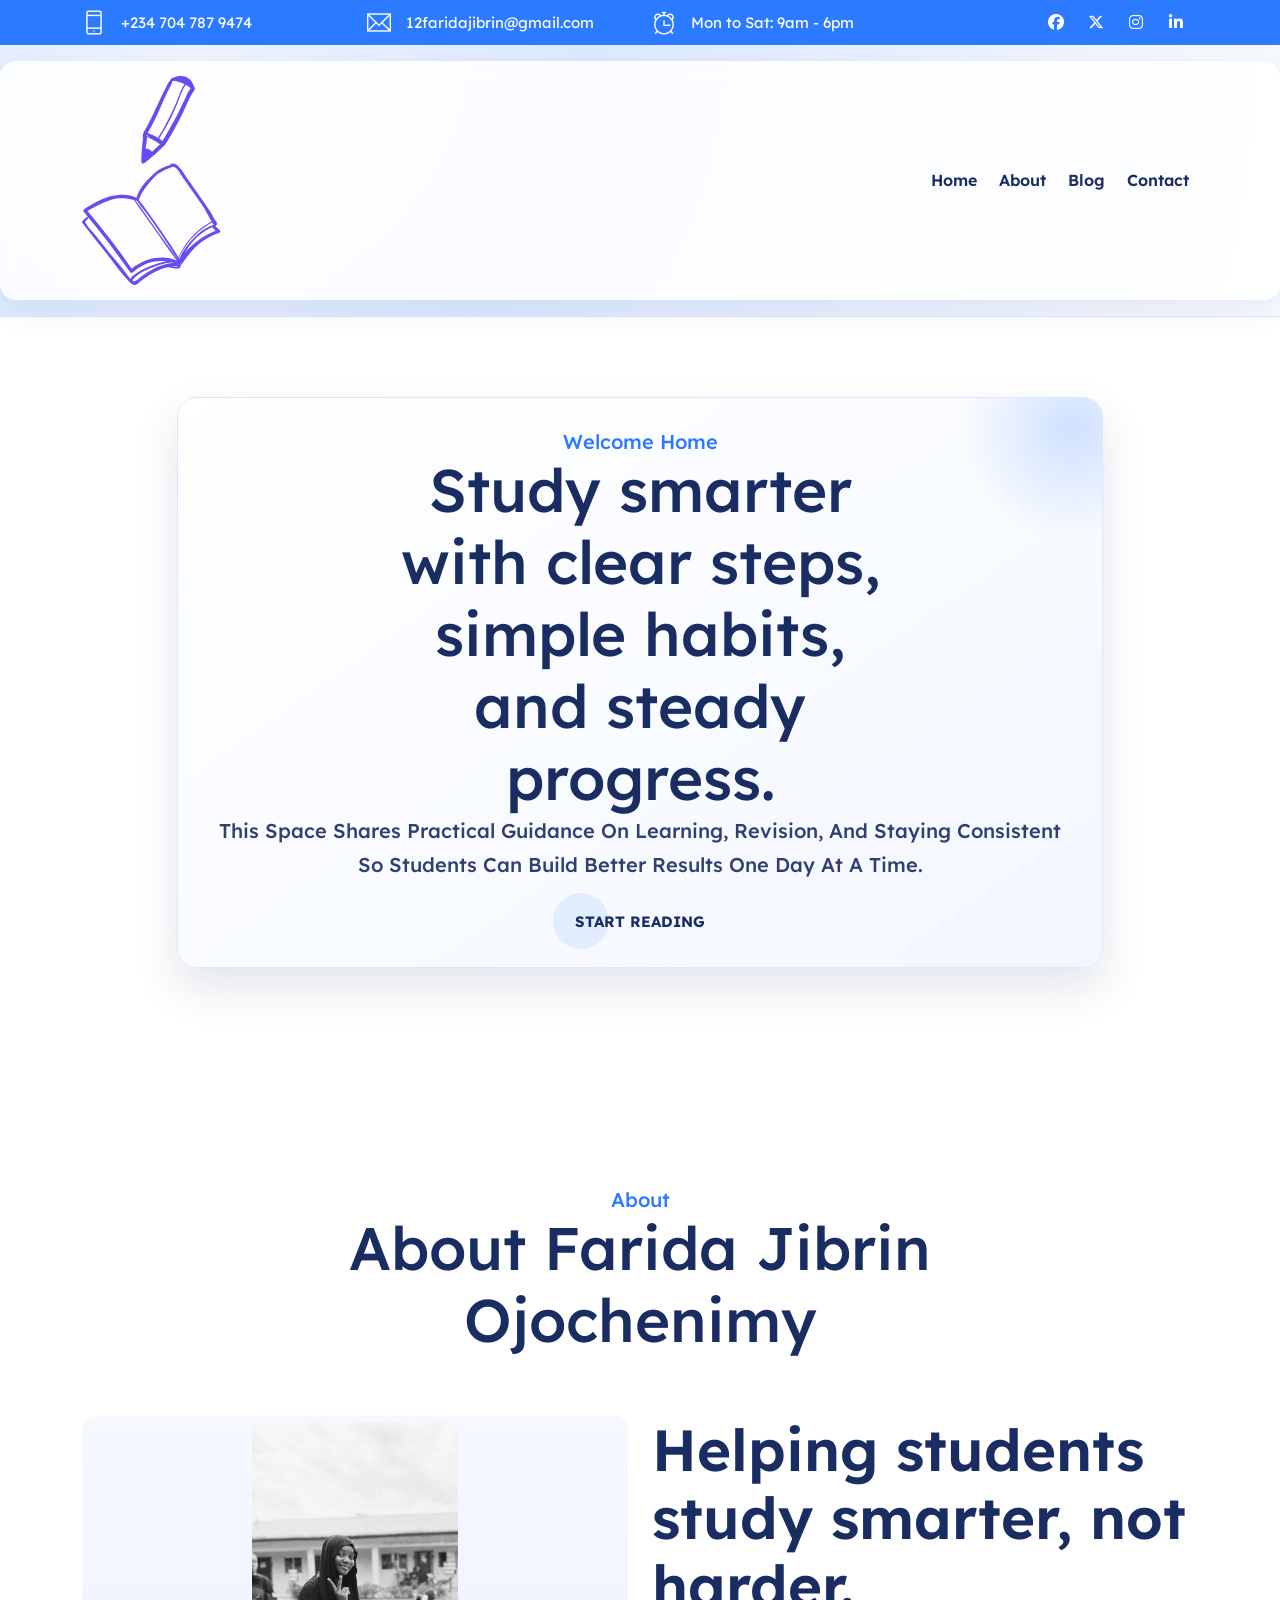
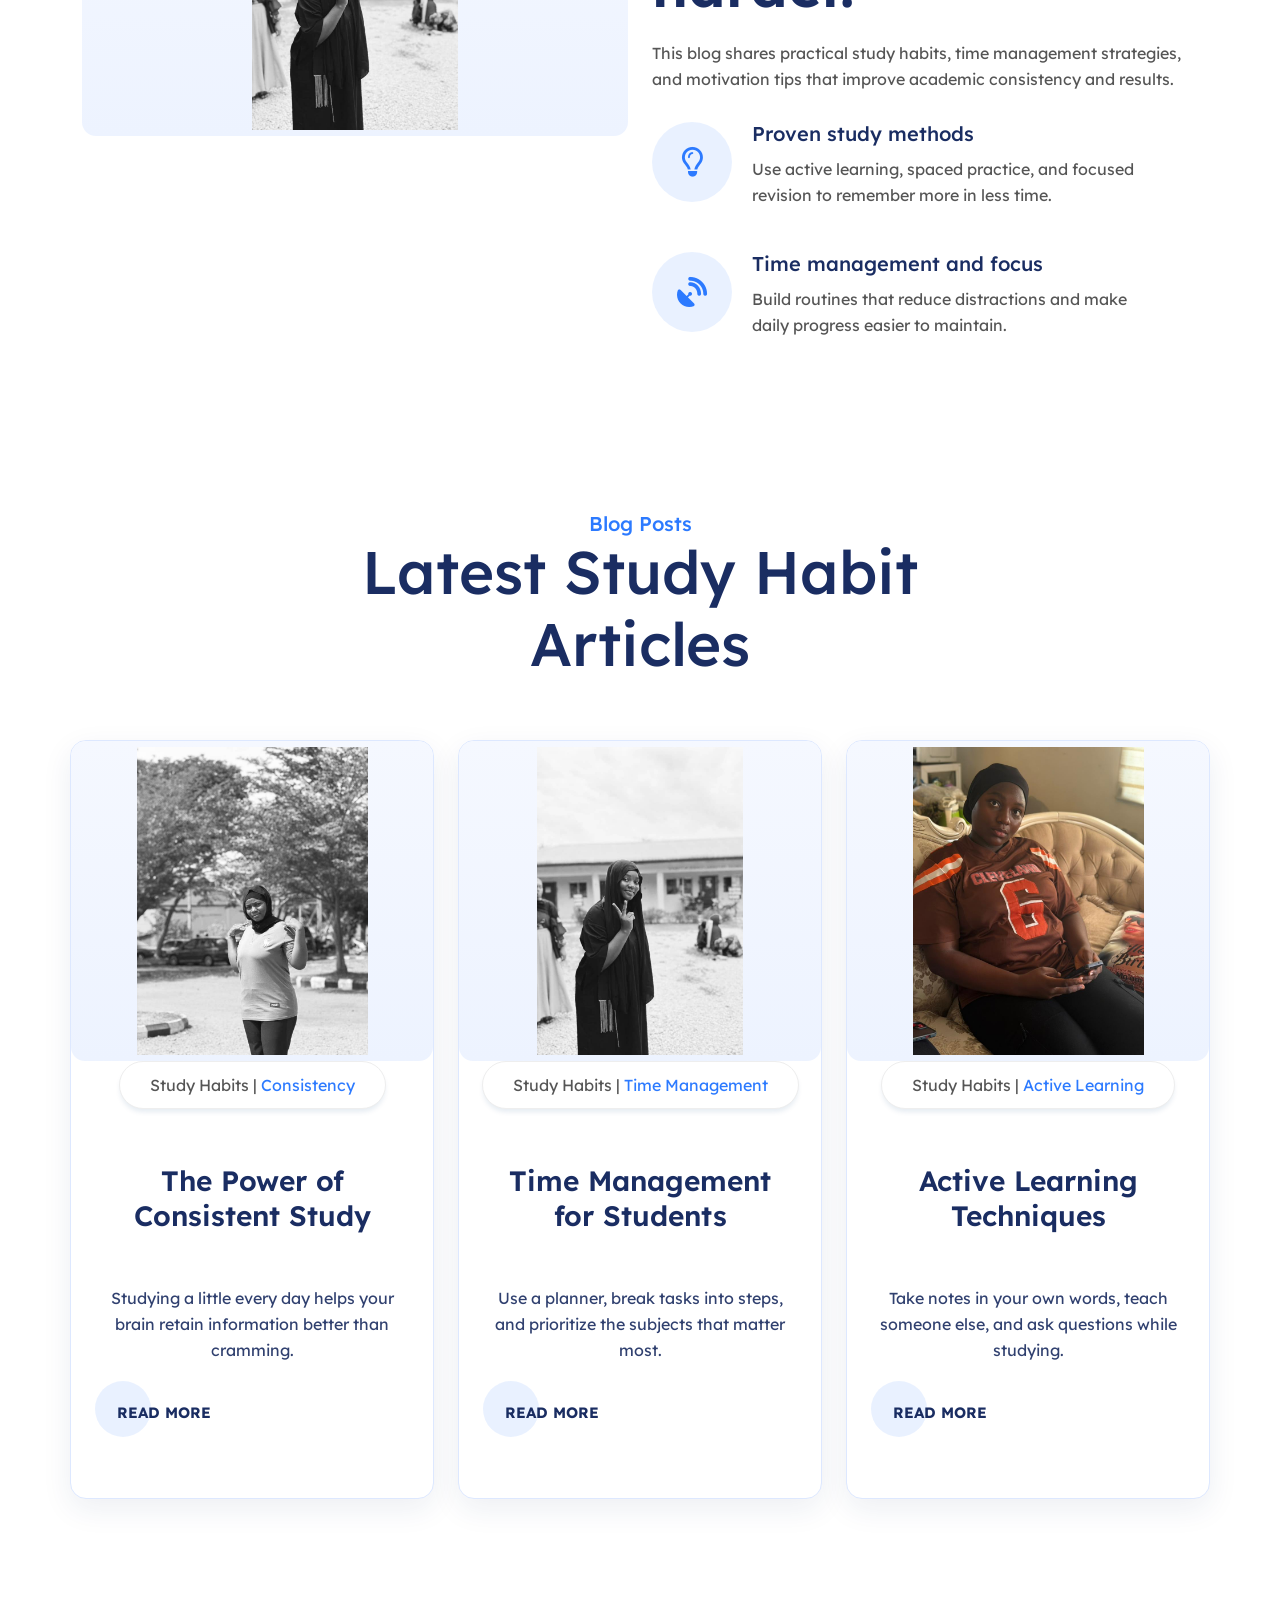
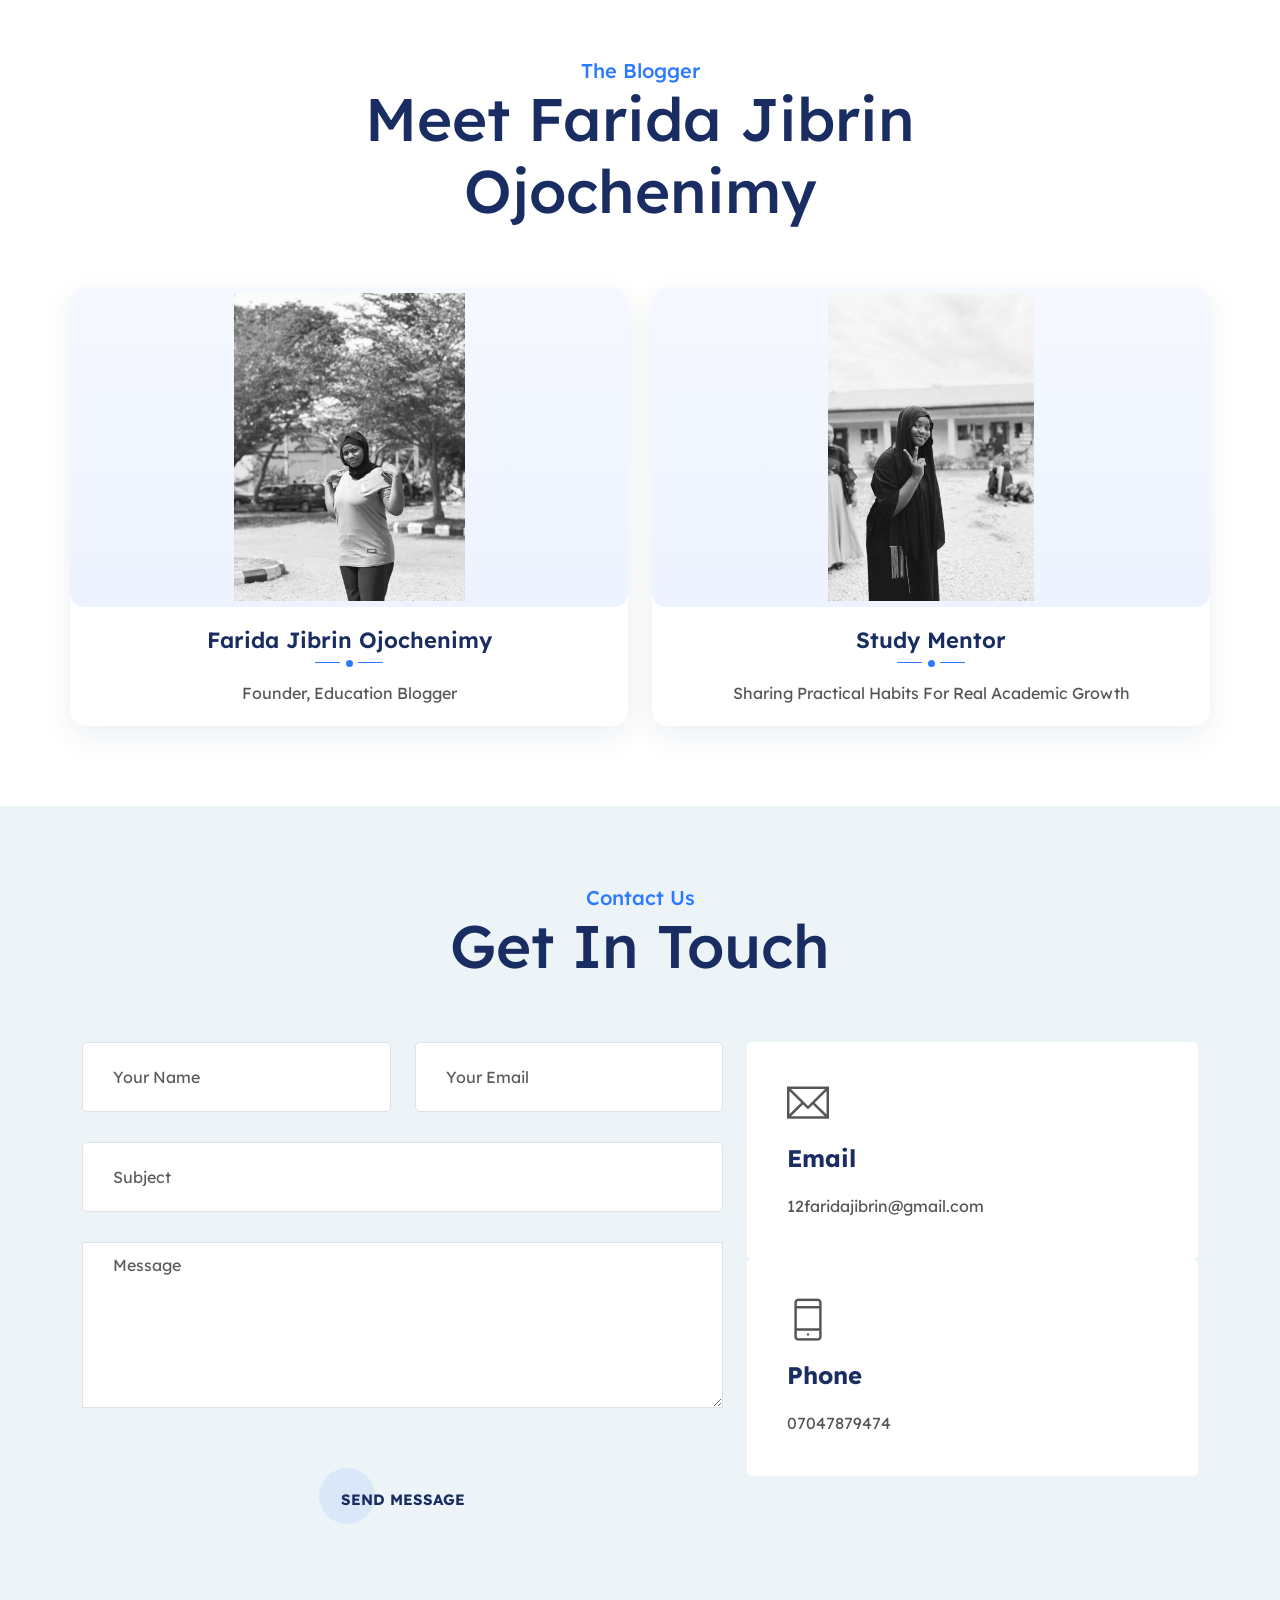
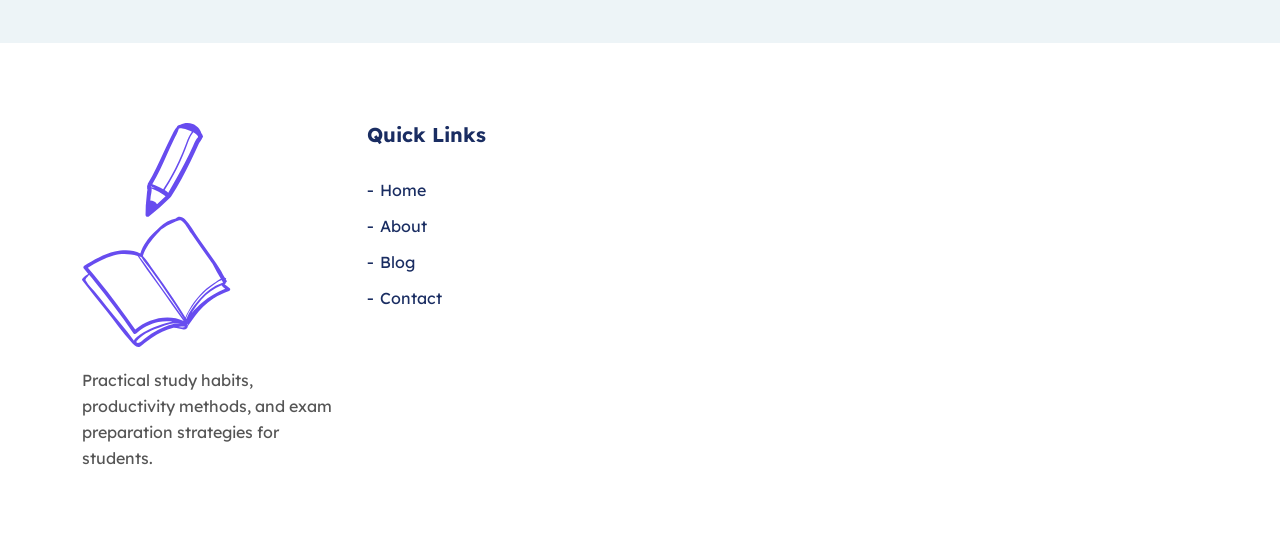
==== commit e3639c45: "first commit" ====
--- a/index.html
+++ b/index.html
@@ -80,7 +80,7 @@
 	<section class="blog_area_bg section-padding">
 		<div class="container">
 			<div class="section-title"><h4>Blog Posts</h4><h1>Latest Study Habit Articles</h1></div>
-			<div class="row">
+			<div class="row blog-grid">
 				<div class="col-lg-4 col-sm-4 col-xs-12 wow fadeInUp" data-wow-duration="1s" data-wow-delay="0.1s" data-wow-offset="0"><div class="single_blog"><img src="assets/images/img.jpeg" class="img-fluid" alt="Farida portrait" /><div class="img_info"><span>Study habits | <a href="blog-post-1.html">Consistency</a></span></div><div class="content_box"><h2><a href="blog-post-1.html">The Power of Consistent Study</a></h2><p>Studying a little every day helps your brain retain information better than cramming.</p><a href="blog-post-1.html" class="cta"><span>Read More</span></a></div></div></div>
 				<div class="col-lg-4 col-sm-4 col-xs-12 wow fadeInUp" data-wow-duration="1s" data-wow-delay="0.2s" data-wow-offset="0"><div class="single_blog"><img src="assets/images/homepcs.jpeg" class="img-fluid" alt="Farida smiling" /><div class="img_info"><span>Study habits | <a href="blog-post-2.html">Time management</a></span></div><div class="content_box"><h2><a href="blog-post-2.html">Time Management for Students</a></h2><p>Use a planner, break tasks into steps, and prioritize the subjects that matter most.</p><a href="blog-post-2.html" class="cta"><span>Read More</span></a></div></div></div>
 				<div class="col-lg-4 col-sm-4 col-xs-12 wow fadeInUp" data-wow-duration="1s" data-wow-delay="0.3s" data-wow-offset="0"><div class="single_blog"><img src="assets/images/profile.jpeg" class="img-fluid" alt="Farida at home" /><div class="img_info"><span>Study habits | <a href="blog-post-3.html">Active learning</a></span></div><div class="content_box"><h2><a href="blog-post-3.html">Active Learning Techniques</a></h2><p>Take notes in your own words, teach someone else, and ask questions while studying.</p><a href="blog-post-3.html" class="cta"><span>Read More</span></a></div></div></div>
--- a/assets/css/style.css
+++ b/assets/css/style.css
@@ -536,7 +536,15 @@
 	box-shadow: none;
 }
 @media only screen and (max-width:960px){
-#navigation.navbar-fixed{display:none;}
+#navigation.navbar-fixed{
+	display: block;
+	position: relative;
+	top: auto;
+	left: auto;
+	right: auto;
+	animation: none;
+	box-shadow: none;
+}
 }
 #main-menu{
 }
@@ -4318,6 +4326,60 @@
 	box-shadow: 0 10px 30px rgba(26, 45, 98, 0.08);
 }
 
+#navigation .row {
+	display: flex;
+	align-items: center;
+	justify-content: space-between;
+	position: relative;
+	min-height: 56px;
+}
+
+#navigation .col-20,
+#navigation .col-60 {
+	float: none;
+}
+
+#navigation .col-20 {
+	display: flex;
+	align-items: center;
+	min-width: 140px;
+	width: auto;
+	flex: 0 0 auto;
+}
+
+#navigation .col-60 {
+	width: auto;
+	flex: 1;
+	justify-content: flex-end;
+}
+
+#navigation .site-logo {
+	width: 140px;
+	max-width: 100%;
+}
+
+#navigation .site-logo img {
+	display: block;
+	width: 100%;
+	height: auto;
+}
+
+#main-menu ul {
+	display: flex;
+	flex-wrap: wrap;
+	justify-content: flex-end;
+	gap: 4px;
+}
+
+.sm_menu_outer {
+	z-index: 10000;
+}
+
+.sm_menu_outer .mobile_menu a {
+	font-size: 16px;
+	padding: 15px 30px;
+}
+
 .welcome_home .section-title {
 	background: #fff;
 	padding: 32px;
@@ -4382,6 +4444,37 @@
 	border-radius: 16px;
 	overflow: hidden;
 	box-shadow: 0 10px 30px rgba(26, 45, 98, 0.08);
+}
+
+.blog_area_bg .single_blog {
+	height: 100%;
+	display: flex;
+	flex-direction: column;
+	border: 1px solid #dde8ff;
+	background: #fff;
+}
+
+.blog_area_bg .content_box {
+	padding: 24px;
+	flex: 1;
+	display: flex;
+	flex-direction: column;
+	gap: 12px;
+}
+
+.blog_area_bg .content_box h2 a {
+	font-size: 28px;
+	line-height: 1.25;
+}
+
+.blog_area_bg .content_box p {
+	margin-bottom: 6px;
+	color: #30406f;
+}
+
+.blog_area_bg .content_box .cta {
+	margin: 0;
+	align-self: flex-start;
 }
 
 .single_blog img,
@@ -4399,22 +4492,69 @@
 
 .comment-status {
 	margin-top: 14px;
-	padding: 0;
+	padding: 10px 14px;
 	font-weight: 600;
 	font-size: 14px;
-	min-height: 22px;
+	min-height: 44px;
+	border-radius: 10px;
+	border: 1px solid transparent;
+	background: #f4f8ff;
+	display: flex;
+	align-items: center;
 }
 
 .comment-status.is-success {
 	color: #136f2d;
+	background: #eaf8ee;
+	border-color: #b5e7c2;
 }
 
 .comment-status.is-warning {
 	color: #9a5a00;
+	background: #fff6e8;
+	border-color: #ffd9a8;
 }
 
 .comment-status.is-error {
 	color: #a61b1b;
+	background: #ffecec;
+	border-color: #ffbfc0;
+}
+
+.single_comment {
+	display: flex;
+	align-items: flex-start;
+	gap: 18px;
+}
+
+.single_comment img,
+.single_comment_avatar {
+	width: 72px;
+	height: 72px;
+	margin-right: 0;
+	flex: 0 0 72px;
+}
+
+.single_comment img {
+	object-fit: cover;
+}
+
+.single_comment_avatar {
+	border-radius: 50%;
+	background: linear-gradient(145deg, #2c7aff 0%, #6ea4ff 100%);
+	color: #fff;
+	display: flex;
+	align-items: center;
+	justify-content: center;
+	font-size: 22px;
+	font-weight: 700;
+	border: 4px solid #ededed;
+	text-transform: uppercase;
+}
+
+.single_comment_content {
+	min-width: 0;
+	flex: 1;
 }
 
 .extra_post_content {
@@ -4435,6 +4575,38 @@
 }
 
 @media only screen and (max-width: 991px) {
+	#navigation {
+		padding: 12px 14px;
+		border-radius: 12px;
+	}
+
+	#navigation .col-20 {
+		min-width: 0;
+		width: 100%;
+		flex: 1 1 auto;
+		max-width: calc(100% - 56px);
+	}
+
+	#navigation .site-logo {
+		width: 120px;
+		max-width: 100%;
+	}
+
+	#sm_menu_ham {
+		position: absolute !important;
+		z-index: 10001;
+		right: 14px !important;
+		top: 50% !important;
+		left: auto !important;
+		float: none !important;
+		margin: 0;
+		transform: translateY(-50%);
+	}
+
+	#navigation .col-20 {
+		padding-right: 52px;
+	}
+
 	.blog-grid {
 		grid-template-columns: repeat(2, minmax(0, 1fr));
 	}
@@ -4445,6 +4617,58 @@
 }
 
 @media only screen and (max-width: 767px) {
+	#navigation {
+		padding: 10px 12px;
+		margin: 10px auto;
+		border-radius: 12px;
+	}
+
+	#navigation .site-logo {
+		width: 106px;
+	}
+
+	#sm_menu_ham {
+		right: 12px !important;
+	}
+
+	.blog_area_bg .section-title {
+		margin-bottom: 30px;
+	}
+
+	.blog_area_bg .single_blog {
+		margin-bottom: 18px;
+	}
+
+	.blog_area_bg .content_box {
+		padding: 18px;
+	}
+
+	.blog_area_bg .content_box h2 a {
+		font-size: 22px;
+		line-height: 1.3;
+	}
+
+	.blog_area_bg .content_box p {
+		font-size: 15px;
+		line-height: 1.6;
+	}
+
+	.single_comment {
+		padding: 24px;
+		gap: 14px;
+	}
+
+	.single_comment img,
+	.single_comment_avatar {
+		width: 56px;
+		height: 56px;
+		flex: 0 0 56px;
+	}
+
+	.sc_left {
+		margin-left: 0;
+	}
+
 	.blog-grid {
 		grid-template-columns: 1fr;
 	}
@@ -4455,6 +4679,7 @@
 	.arti_img_two img,
 	.arti_sp img {
 		height: 240px;
+		object-fit: cover;
 	}
 
 	.welcome_home .section-title {
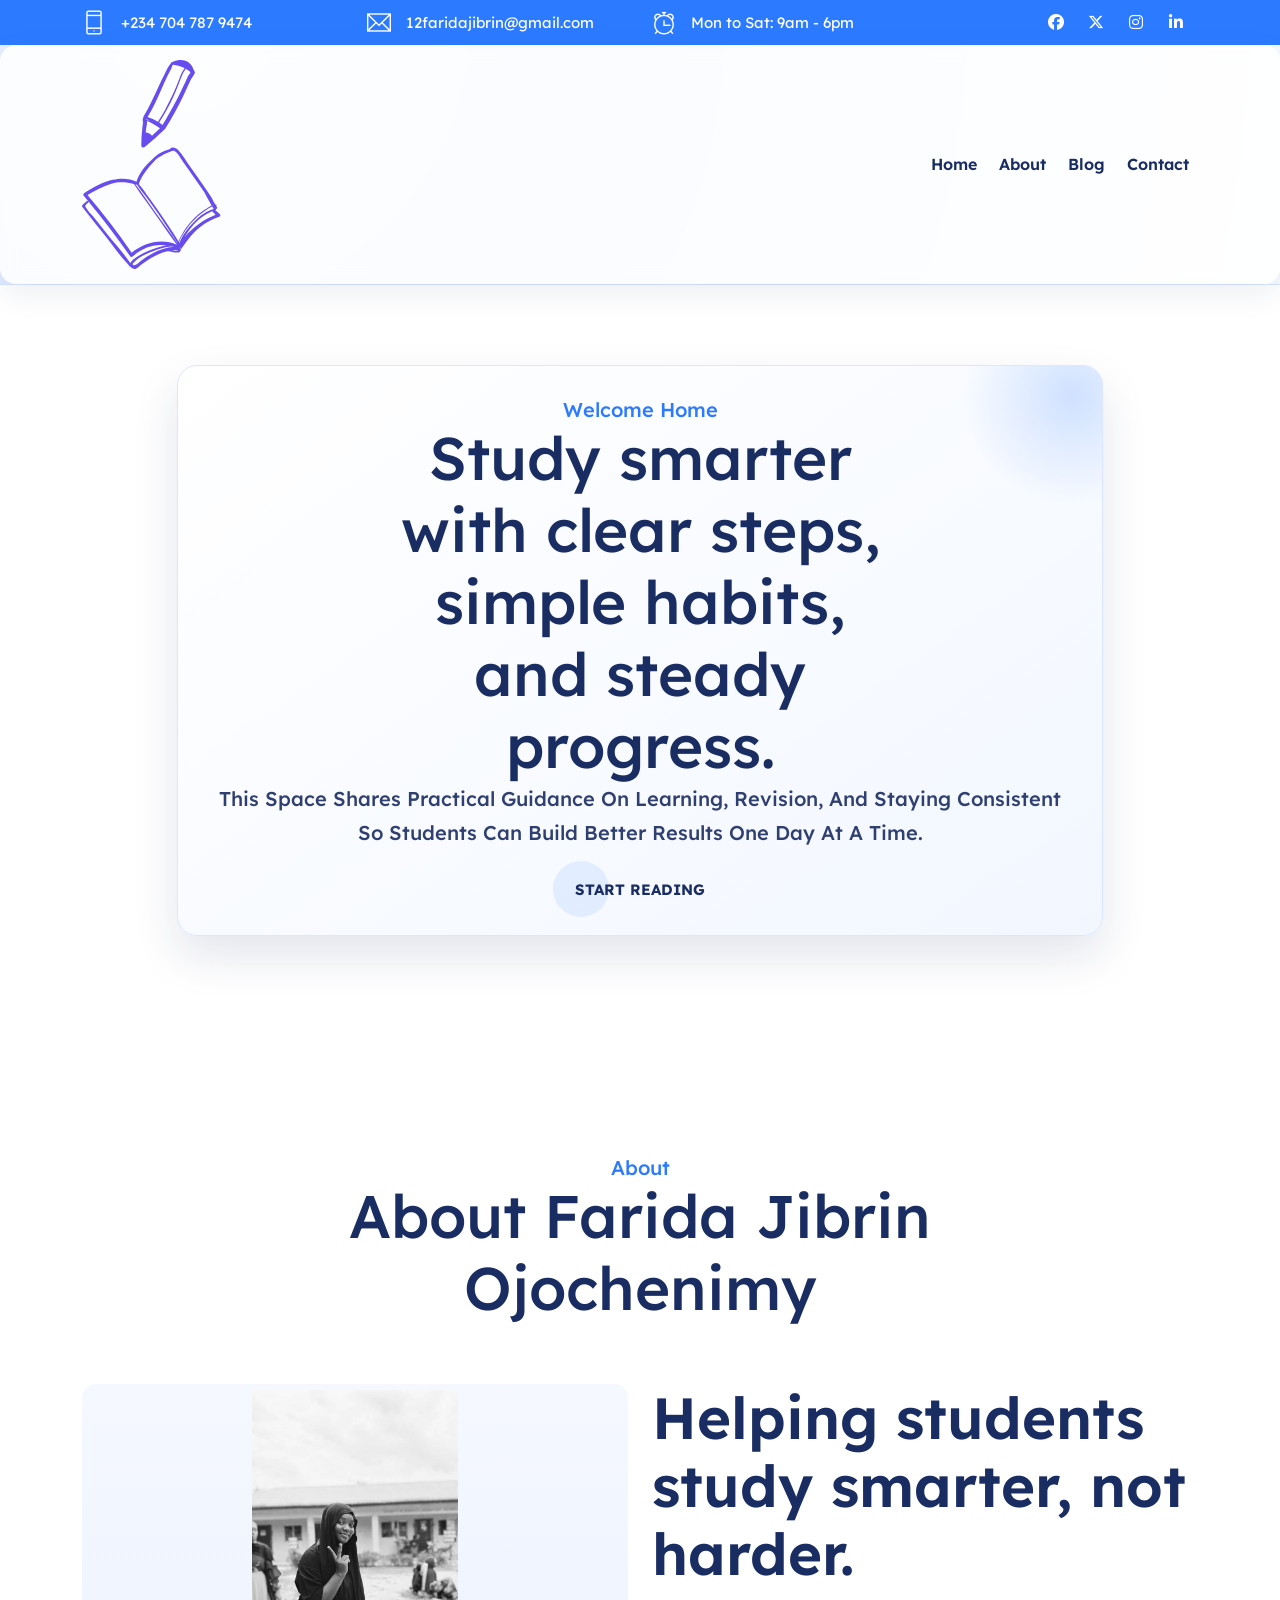
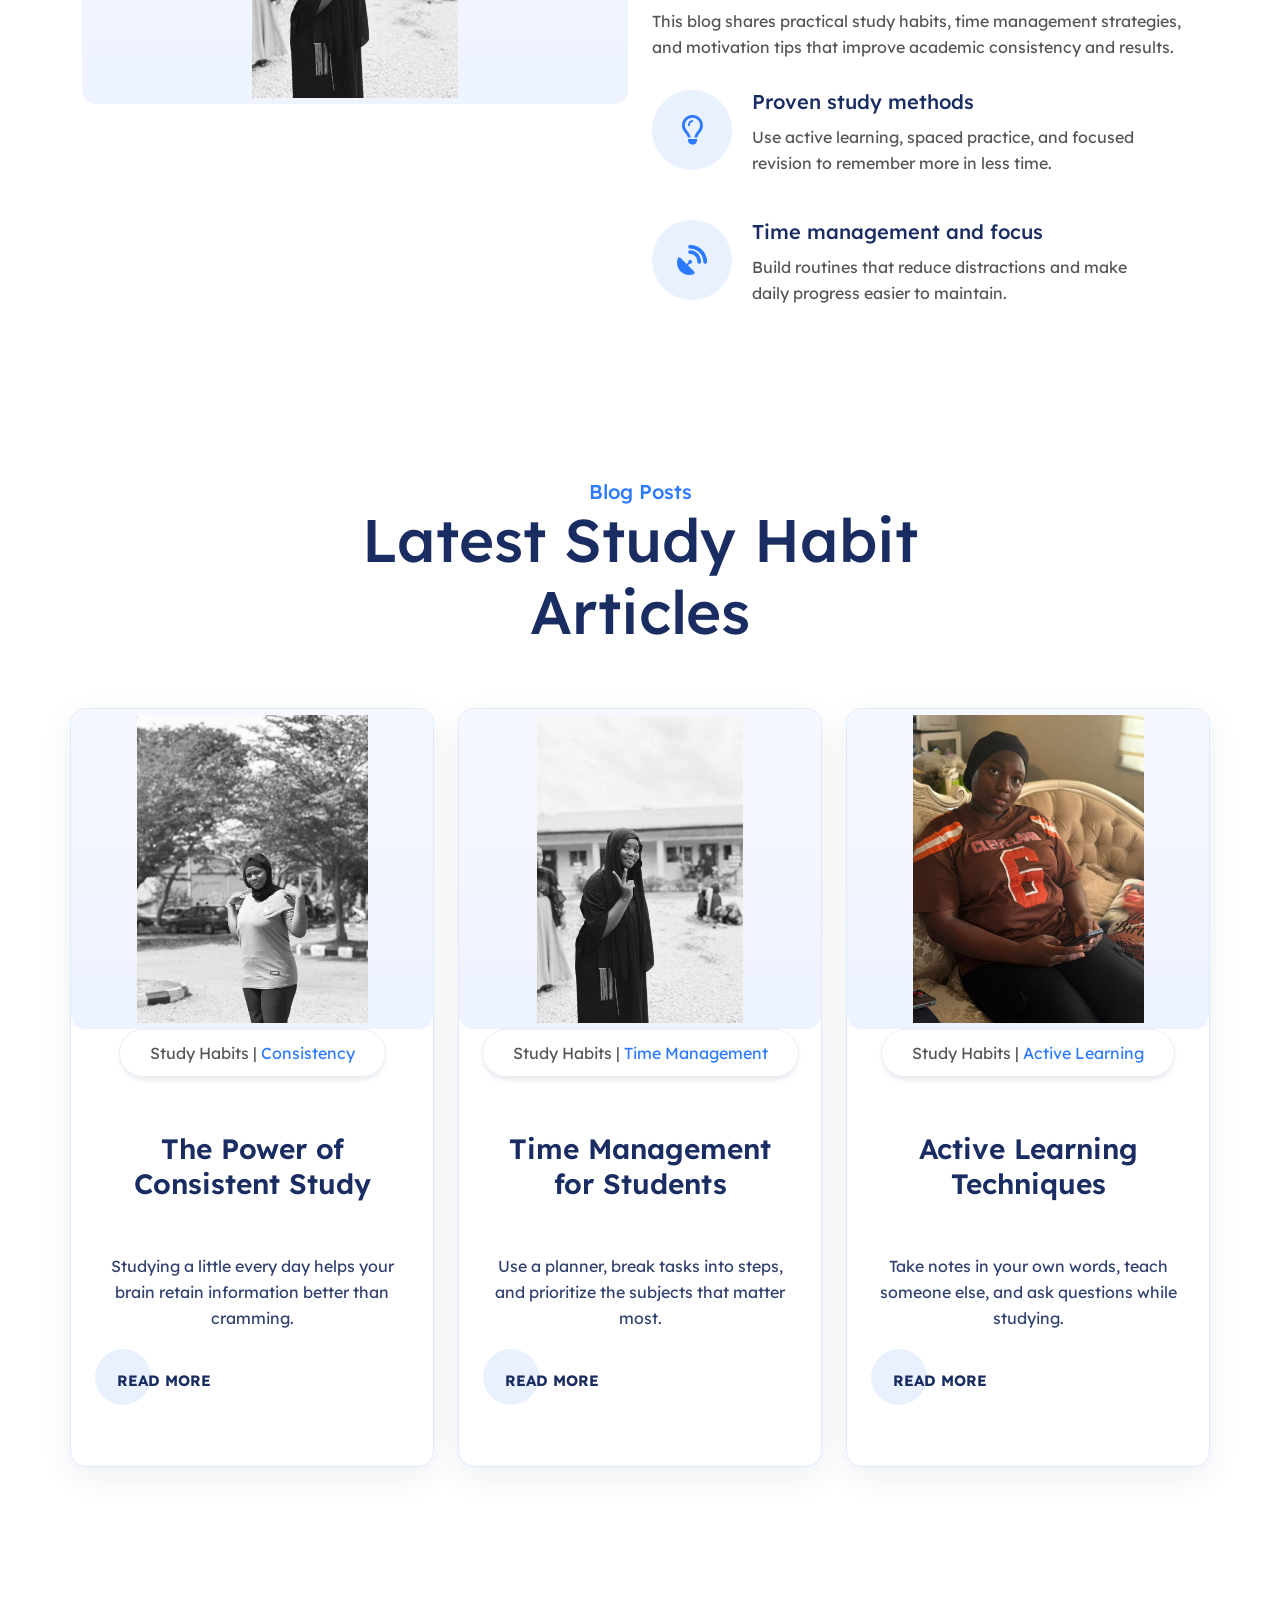
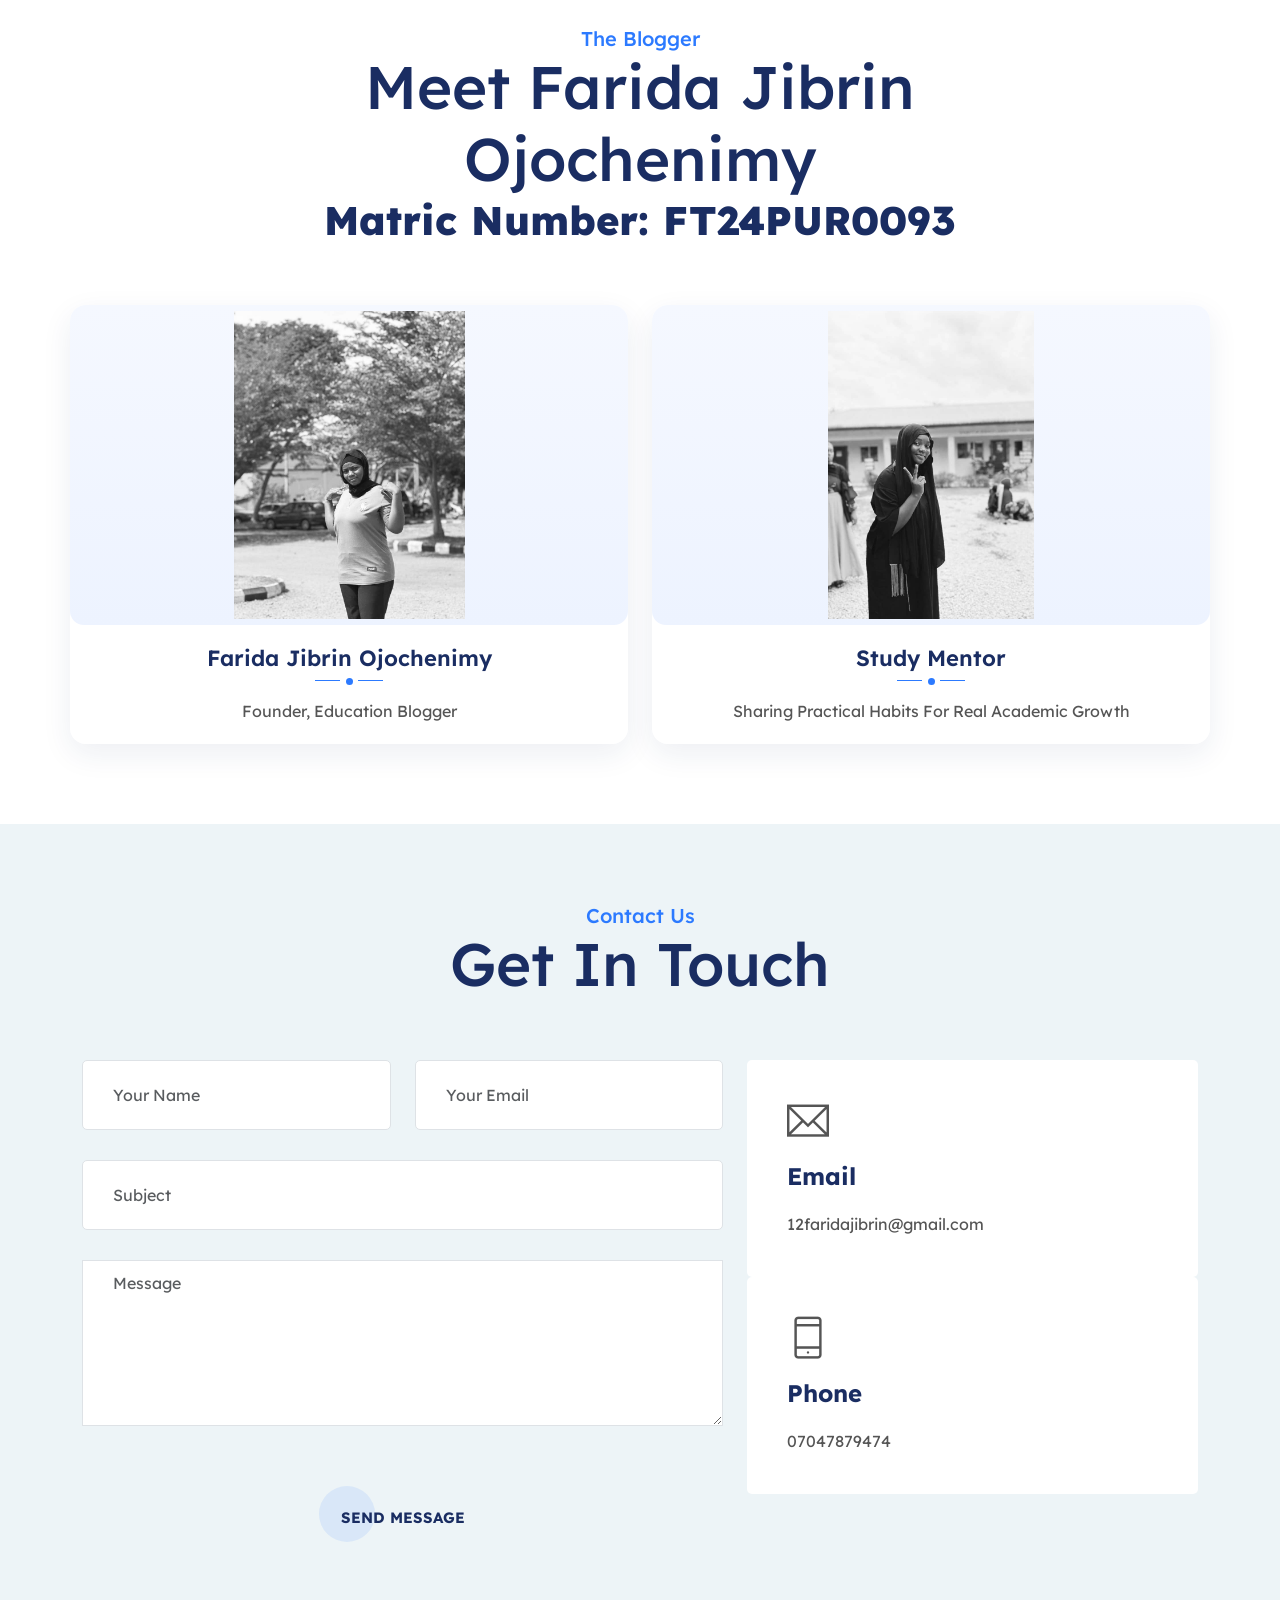
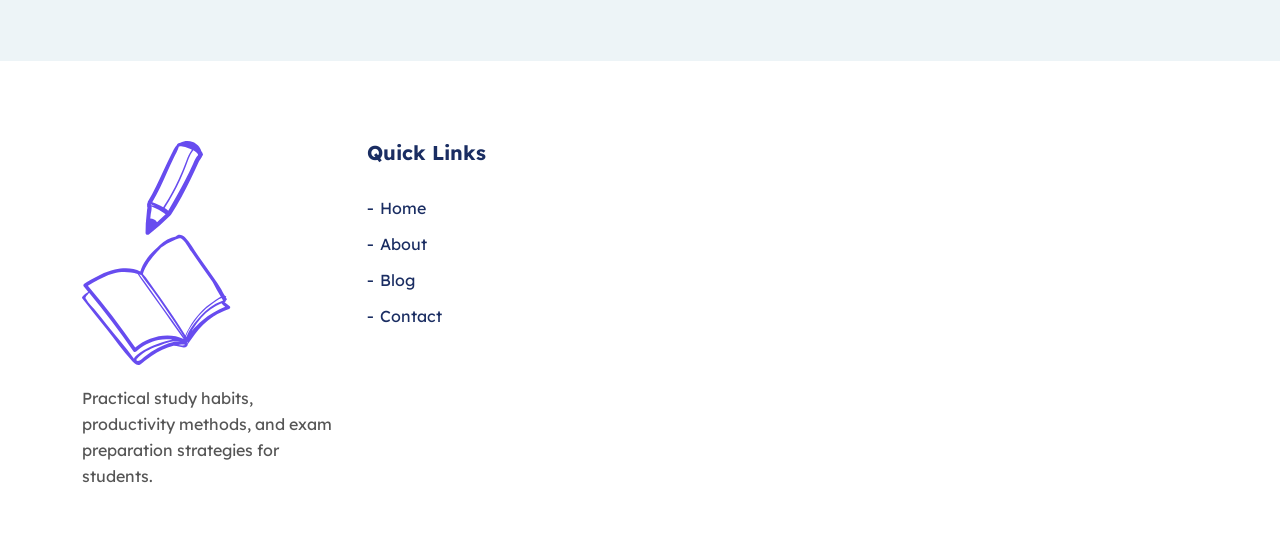
==== commit f6b583d7: "first commit" ====
--- a/index.html
+++ b/index.html
@@ -90,7 +90,7 @@
 
 	<section class="team_member section-padding">
 		<div class="container">
-			<div class="section-title"><h4>The Blogger</h4><h1>Meet Farida Jibrin Ojochenimy</h1></div>
+			<div class="section-title"><h4>The Blogger</h4><h1>Meet Farida Jibrin Ojochenimy</h1><p class="blogger-matric">Matric Number: FT24PUR0093</p></div>
 			<div class="row text-center blogger-grid">
 				<div class="col-md-6 col-sm-6 col-xs-12 wow fadeInUp" data-wow-duration="1s" data-wow-delay="0.1s" data-wow-offset="0"><div class="our-team"><div class="team_img"><img src="assets/images/img.jpeg" alt="Farida standing outdoors"></div><div class="team-content"><h3 class="title">Farida Jibrin Ojochenimy</h3><span class="post">Founder, Education Blogger</span></div></div></div>
 				<div class="col-md-6 col-sm-6 col-xs-12 wow fadeInUp" data-wow-duration="1s" data-wow-delay="0.2s" data-wow-offset="0"><div class="our-team"><div class="team_img"><img src="assets/images/homepcs.jpeg" alt="Farida peace sign portrait"></div><div class="team-content"><h3 class="title">Study Mentor</h3><span class="post">Sharing practical habits for real academic growth</span></div></div></div>
--- a/assets/css/style.css
+++ b/assets/css/style.css
@@ -509,6 +509,12 @@
 	background: #fff;
 	padding: 15px 0;
 }
+.home-page #navigation {
+	position: sticky;
+	top: 0;
+	z-index: 9999;
+	margin: 0 auto;
+}
 .navigation2{
 	border-bottom: 0px !important;
 	background:#fff;
@@ -529,6 +535,14 @@
     border-radius: 0px;
     background: #fff !important;
 	box-shadow: 10px 15px 18px rgba(23, 23, 36, 0.03);
+}
+.home-page #navigation.navbar-fixed {
+	position: sticky;
+	top: 0;
+	left: auto;
+	right: auto;
+	margin: 0 auto;
+	border-radius: 0;
 }
 .navbar-fixed  .menu_ex_bg {
 	background: #fff;
@@ -4322,7 +4336,7 @@
 	background: rgba(255, 255, 255, 0.85);
 	backdrop-filter: blur(8px);
 	border-radius: 16px;
-	margin: 16px auto;
+	margin: 0 auto;
 	box-shadow: 0 10px 30px rgba(26, 45, 98, 0.08);
 }
 
@@ -4334,6 +4348,10 @@
 	min-height: 56px;
 }
 
+#navigation .container {
+	position: relative;
+}
+
 #navigation .col-20,
 #navigation .col-60 {
 	float: none;
@@ -4372,7 +4390,13 @@
 }
 
 .sm_menu_outer {
+	z-index: -1;
+	pointer-events: none;
+}
+
+.sm_menu_outer.active {
 	z-index: 10000;
+	pointer-events: auto;
 }
 
 .sm_menu_outer .mobile_menu a {
@@ -4430,6 +4454,13 @@
 	display: grid;
 	grid-template-columns: repeat(2, minmax(0, 1fr));
 	gap: 24px;
+}
+
+.blogger-matric {
+	margin-top: 12px;
+	font-size: 16px;
+	font-weight: 600;
+	color: #1a2d62;
 }
 
 .blogger-grid > [class*="col-"] {
@@ -4592,7 +4623,7 @@
 		max-width: 100%;
 	}
 
-	#sm_menu_ham {
+	#navigation #sm_menu_ham {
 		position: absolute !important;
 		z-index: 10001;
 		right: 14px !important;
@@ -4600,6 +4631,9 @@
 		left: auto !important;
 		float: none !important;
 		margin: 0;
+		pointer-events: auto;
+		touch-action: manipulation;
+		-webkit-tap-highlight-color: transparent;
 		transform: translateY(-50%);
 	}
 
@@ -4627,7 +4661,7 @@
 		width: 106px;
 	}
 
-	#sm_menu_ham {
+	#navigation #sm_menu_ham {
 		right: 12px !important;
 	}
 
@@ -4671,6 +4705,21 @@
 
 	.blog-grid {
 		grid-template-columns: 1fr;
+	}
+
+	.blogger-grid .our-team {
+		margin-bottom: 18px;
+	}
+
+	.blogger-grid .our-team .team_img {
+		padding: 10px;
+		background: linear-gradient(180deg, #f5f8ff 0%, #edf3ff 100%);
+	}
+
+	.blogger-grid .our-team .team_img img {
+		height: auto;
+		max-height: 200px;
+		object-fit: contain;
 	}
 
 	.single_blog img,
